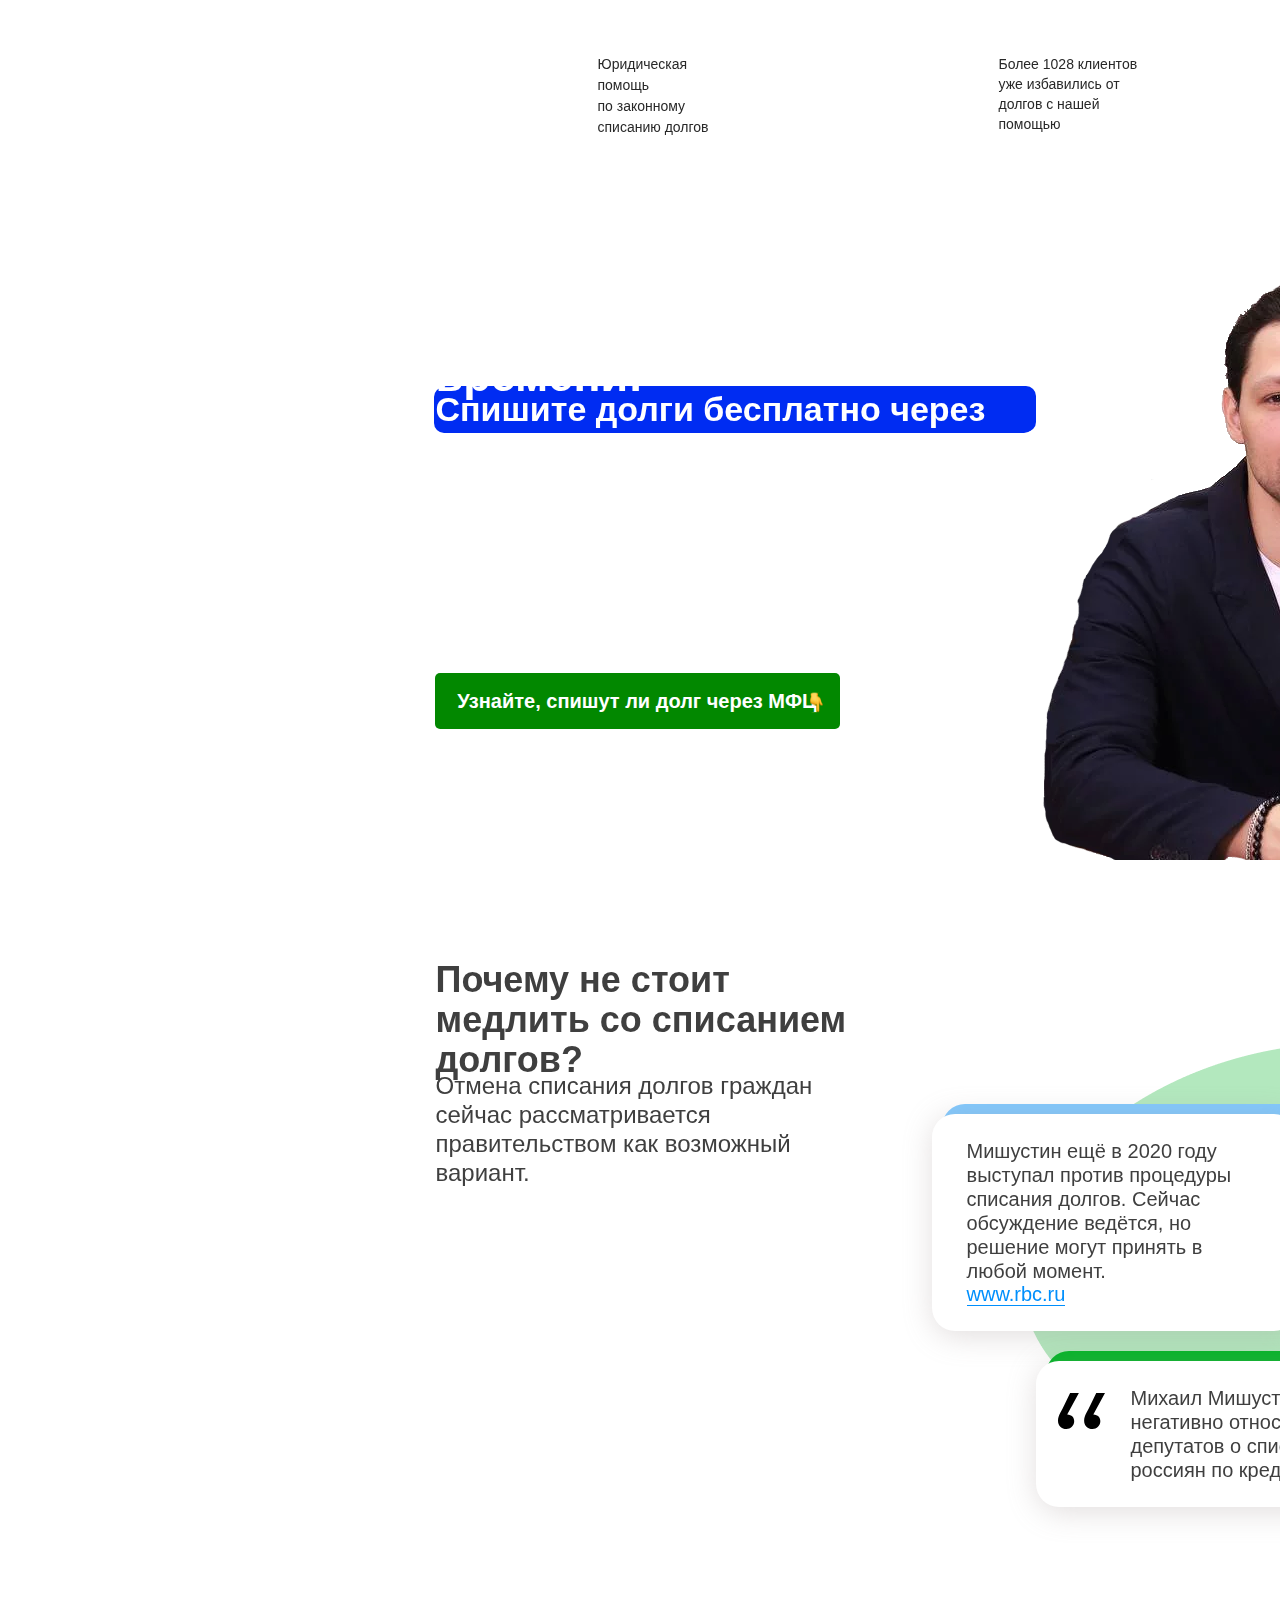
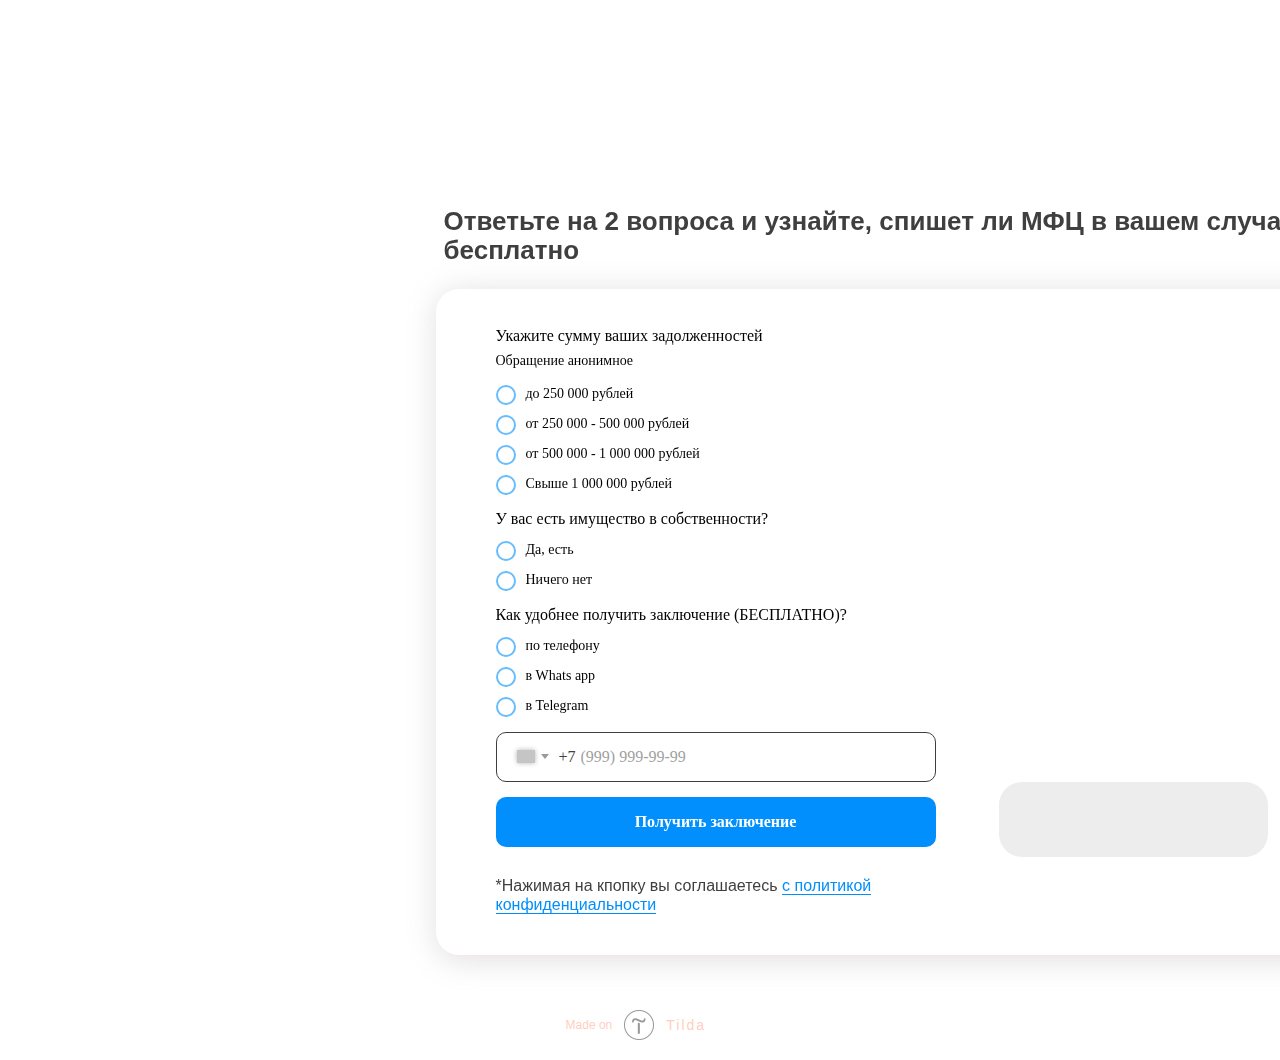
==== form.html @ 8e87b6d7 "first" ====
<!DOCTYPE html>
<html>


<head>
    <meta http-equiv="Content-Type" content="text/html; charset=UTF-8">
    <meta name="viewport" content="width=device-width, initial-scale=1.0">
    <title>Списание долгов | Честный путь</title>
    <meta name="description" content="Не объявляйте себя банкротом раньше времени! Спишите долги бесплатно.">



    <link rel="stylesheet" href="./index_files/tilda-grid-3.0.min.css" type="text/css" media="all">
    <link rel="stylesheet" href="./index_files/tilda-blocks-page46494599.min.css" type="text/css" media="all">
    <link rel="stylesheet" href="./index_files/tilda-animation-2.0.min.css" type="text/css" media="all">
    <link rel="stylesheet" href="./index_files/tilda-popup-1.1.min.css" type="text/css" media="all">
    <link rel="stylesheet" href="./index_files/tilda-forms-1.0.min.css" type="text/css" media="all">
    <link rel="stylesheet" href="./index_files/highlight.min.css" type="text/css" media="all">
    <link rel="stylesheet" type="text/css" href="./index_files/custom.css">
    <link rel="stylesheet" href="./index_files/fonts-tildasans.css" type="text/css" media="all">



    <style type="text/css">
        @media screen and (min-width: 980px) {
            .t-records {
                opacity: 0;
            }

            .t-records_animated {
                -webkit-transition: opacity ease-in-out .2s;
                -moz-transition: opacity ease-in-out .2s;
                -o-transition: opacity ease-in-out .2s;
                transition: opacity ease-in-out .2s;
            }

            .t-records.t-records_visible {
                opacity: 1;
            }
        }
    </style>
    <style>
        .t396 .t-animate[data-animate-style="fadein"],
        .t396 .t-animate[data-animate-style="fadeinup"],
        .t396 .t-animate[data-animate-style="fadeindown"],
        .t396 .t-animate[data-animate-style="fadeinleft"],
        .t396 .t-animate[data-animate-style="fadeinright"],
        .t396 .t-animate[data-animate-style="zoomin"],
        .t396 .t-animate[data-animate-style="zoomout"] {
            opacity: 0;
            -webkit-transition-property: opacity, transform;
            transition-property: opacity, transform;
            -webkit-transition-duration: 1s;
            transition-duration: 1s;
            -webkit-transition-timing-function: cubic-bezier(0.19, 1, 0.22, 1);
            transition-timing-function: cubic-bezier(0.19, 1, 0.22, 1);
            -webkit-backface-visibility: hidden;
            backface-visibility: hidden;
        }

        @media screen and (min-width: 960px) and (max-width: 1199px) {

            .t396 .t-animate[data-animate-style-res-960="fadein"],
            .t396 .t-animate[data-animate-style-res-960="fadeinup"],
            .t396 .t-animate[data-animate-style-res-960="fadeindown"],
            .t396 .t-animate[data-animate-style-res-960="fadeinleft"],
            .t396 .t-animate[data-animate-style-res-960="fadeinright"],
            .t396 .t-animate[data-animate-style-res-960="zoomin"],
            .t396 .t-animate[data-animate-style-res-960="zoomout"] {
                opacity: 0;
                -webkit-transition-property: opacity, transform;
                transition-property: opacity, transform;
                -webkit-transition-duration: 1s;
                transition-duration: 1s;
                -webkit-transition-timing-function: cubic-bezier(0.19, 1, 0.22, 1);
                transition-timing-function: cubic-bezier(0.19, 1, 0.22, 1);
                -webkit-backface-visibility: hidden;
                backface-visibility: hidden;
            }
        }

        @media screen and (min-width: 640px) and (max-width: 959px) {

            .t396 .t-animate[data-animate-style-res-640="fadein"],
            .t396 .t-animate[data-animate-style-res-640="fadeinup"],
            .t396 .t-animate[data-animate-style-res-640="fadeindown"],
            .t396 .t-animate[data-animate-style-res-640="fadeinleft"],
            .t396 .t-animate[data-animate-style-res-640="fadeinright"],
            .t396 .t-animate[data-animate-style-res-640="zoomin"],
            .t396 .t-animate[data-animate-style-res-640="zoomout"] {
                opacity: 0;
                -webkit-transition-property: opacity, transform;
                transition-property: opacity, transform;
                -webkit-transition-duration: 1s;
                transition-duration: 1s;
                -webkit-transition-timing-function: cubic-bezier(0.19, 1, 0.22, 1);
                transition-timing-function: cubic-bezier(0.19, 1, 0.22, 1);
                -webkit-backface-visibility: hidden;
                backface-visibility: hidden;
            }
        }

        @media screen and (min-width: 480px) and (max-width: 639px) {

            .t396 .t-animate[data-animate-style-res-480="fadein"],
            .t396 .t-animate[data-animate-style-res-480="fadeinup"],
            .t396 .t-animate[data-animate-style-res-480="fadeindown"],
            .t396 .t-animate[data-animate-style-res-480="fadeinleft"],
            .t396 .t-animate[data-animate-style-res-480="fadeinright"],
            .t396 .t-animate[data-animate-style-res-480="zoomin"],
            .t396 .t-animate[data-animate-style-res-480="zoomout"] {
                opacity: 0;
                -webkit-transition-property: opacity, transform;
                transition-property: opacity, transform;
                -webkit-transition-duration: 1s;
                transition-duration: 1s;
                -webkit-transition-timing-function: cubic-bezier(0.19, 1, 0.22, 1);
                transition-timing-function: cubic-bezier(0.19, 1, 0.22, 1);
                -webkit-backface-visibility: hidden;
                backface-visibility: hidden;
            }
        }

        @media screen and (max-width: 479px) {

            .t396 .t-animate[data-animate-style-res-320="fadein"],
            .t396 .t-animate[data-animate-style-res-320="fadeinup"],
            .t396 .t-animate[data-animate-style-res-320="fadeindown"],
            .t396 .t-animate[data-animate-style-res-320="fadeinleft"],
            .t396 .t-animate[data-animate-style-res-320="fadeinright"],
            .t396 .t-animate[data-animate-style-res-320="zoomin"],
            .t396 .t-animate[data-animate-style-res-320="zoomout"] {
                opacity: 0;
                -webkit-transition-property: opacity, transform;
                transition-property: opacity, transform;
                -webkit-transition-duration: 1s;
                transition-duration: 1s;
                -webkit-transition-timing-function: cubic-bezier(0.19, 1, 0.22, 1);
                transition-timing-function: cubic-bezier(0.19, 1, 0.22, 1);
                -webkit-backface-visibility: hidden;
                backface-visibility: hidden;
            }
        }

        .t396 .t-title.t-animate {
            -webkit-transition-duration: 1.2s;
            transition-duration: 1.2s;
        }

        .t396 .t-descr.t-animate,
        .t396 .t-uptitle.t-animate,
        .t396 .t-subtitle.t-animate,
        .t396 .t-text.t-animate {
            -webkit-transition-duration: 0.7s;
            transition-duration: 0.7s;
        }

        .t396 .t-item.t-animate {
            -webkit-transition-duration: 0.5s;
            transition-duration: 0.5s;
        }

        .t396 .t-animate[data-animate-style="fadein"] {
            opacity: 0;
            transform: none;
        }

        @media screen and (min-width: 960px) and (max-width: 1199px) {
            #allrecords .t396 .t-animate[data-animate-style-res-960="fadein"] {
                opacity: 0;
                transform: none;
            }
        }

        @media screen and (min-width: 640px) and (max-width: 959px) {
            #allrecords .t396 .t-animate[data-animate-style-res-640="fadein"] {
                opacity: 0;
                transform: none;
            }
        }

        @media screen and (min-width: 480px) and (max-width: 639px) {
            #allrecords .t396 .t-animate[data-animate-style-res-480="fadein"] {
                opacity: 0;
                transform: none;
            }
        }

        @media screen and (max-width: 479px) {
            #allrecords .t396 .t-animate[data-animate-style-res-320="fadein"] {
                opacity: 0;
                transform: none;
            }
        }

        .t396 .t-animate_started[data-animate-style="fadein"] {
            opacity: 1;
        }

        @media screen and (min-width: 960px) and (max-width: 1199px) {
            #allrecords .t396 .t-animate_started[data-animate-style-res-960="fadein"] {
                opacity: 1;
            }
        }

        @media screen and (min-width: 640px) and (max-width: 959px) {
            #allrecords .t396 .t-animate_started[data-animate-style-res-640="fadein"] {
                opacity: 1;
            }
        }

        @media screen and (min-width: 480px) and (max-width: 639px) {
            #allrecords .t396 .t-animate_started[data-animate-style-res-480="fadein"] {
                opacity: 1;
            }
        }

        @media screen and (max-width: 479px) {
            #allrecords .t396 .t-animate_started[data-animate-style-res-320="fadein"] {
                opacity: 1;
            }
        }

        .t396 .t-animate[data-animate-style="fadeinup"] {
            -webkit-transform: translate(0, 100px);
            transform: translate(0, 100px);
        }

        @media screen and (min-width: 960px) and (max-width: 1199px) {
            #allrecords .t396 .t-animate[data-animate-style-res-960="fadeinup"] {
                -webkit-transform: translate(0, 100px);
                transform: translate(0, 100px);
            }
        }

        @media screen and (min-width: 640px) and (max-width: 959px) {
            #allrecords .t396 .t-animate[data-animate-style-res-640="fadeinup"] {
                -webkit-transform: translate(0, 100px);
                transform: translate(0, 100px);
            }
        }

        @media screen and (min-width: 480px) and (max-width: 639px) {
            #allrecords .t396 .t-animate[data-animate-style-res-480="fadeinup"] {
                -webkit-transform: translate(0, 100px);
                transform: translate(0, 100px);
            }
        }

        @media screen and (max-width: 479px) {
            #allrecords .t396 .t-animate[data-animate-style-res-320="fadeinup"] {
                -webkit-transform: translate(0, 100px);
                transform: translate(0, 100px);
            }
        }

        .t396 .t-animate_started[data-animate-style="fadeinup"] {
            opacity: 1;
            -webkit-transform: none;
            transform: none;
        }

        @media screen and (min-width: 960px) and (max-width: 1199px) {
            #allrecords .t396 .t-animate_started[data-animate-style-res-960="fadeinup"] {
                opacity: 1;
                -webkit-transform: none;
                transform: none;
            }
        }

        @media screen and (min-width: 640px) and (max-width: 959px) {
            #allrecords .t396 .t-animate_started[data-animate-style-res-640="fadeinup"] {
                opacity: 1;
                -webkit-transform: none;
                transform: none;
            }
        }

        @media screen and (min-width: 480px) and (max-width: 639px) {
            #allrecords .t396 .t-animate_started[data-animate-style-res-480="fadeinup"] {
                opacity: 1;
                -webkit-transform: none;
                transform: none;
            }
        }

        @media screen and (max-width: 479px) {
            #allrecords .t396 .t-animate_started[data-animate-style-res-320="fadeinup"] {
                opacity: 1;
                -webkit-transform: none;
                transform: none;
            }
        }

        .t396 .t-animate[data-animate-style="fadeindown"] {
            -webkit-transform: translate(0, -100px);
            transform: translate(0, -100px);
        }

        @media screen and (min-width: 960px) and (max-width: 1199px) {
            #allrecords .t396 .t-animate[data-animate-style-res-960="fadeindown"] {
                -webkit-transform: translate(0, -100px);
                transform: translate(0, -100px);
            }
        }

        @media screen and (min-width: 640px) and (max-width: 959px) {
            #allrecords .t396 .t-animate[data-animate-style-res-640="fadeindown"] {
                -webkit-transform: translate(0, -100px);
                transform: translate(0, -100px);
            }
        }

        @media screen and (min-width: 480px) and (max-width: 639px) {
            #allrecords .t396 .t-animate[data-animate-style-res-480="fadeindown"] {
                -webkit-transform: translate(0, -100px);
                transform: translate(0, -100px);
            }
        }

        @media screen and (max-width: 479px) {
            #allrecords .t396 .t-animate[data-animate-style-res-320="fadeindown"] {
                -webkit-transform: translate(0, -100px);
                transform: translate(0, -100px);
            }
        }

        .t396 .t-animate_started[data-animate-style="fadeindown"] {
            opacity: 1;
            -webkit-transform: none;
            transform: none;
        }

        @media screen and (min-width: 960px) and (max-width: 1199px) {
            #allrecords .t396 .t-animate_started[data-animate-style-res-960="fadeindown"] {
                opacity: 1;
                -webkit-transform: none;
                transform: none;
            }
        }

        @media screen and (min-width: 640px) and (max-width: 959px) {
            #allrecords .t396 .t-animate_started[data-animate-style-res-640="fadeindown"] {
                opacity: 1;
                -webkit-transform: none;
                transform: none;
            }
        }

        @media screen and (min-width: 480px) and (max-width: 639px) {
            #allrecords .t396 .t-animate_started[data-animate-style-res-480="fadeindown"] {
                opacity: 1;
                -webkit-transform: none;
                transform: none;
            }
        }

        @media screen and (max-width: 479px) {
            #allrecords .t396 .t-animate_started[data-animate-style-res-320="fadeindown"] {
                opacity: 1;
                -webkit-transform: none;
                transform: none;
            }
        }

        .t396 .t-animate[data-animate-style="fadeinleft"] {
            -webkit-transform: translate(100px, 0);
            transform: translate(100px, 0);
        }

        @media screen and (min-width: 960px) and (max-width: 1199px) {
            #allrecords .t396 .t-animate[data-animate-style-res-960="fadeinleft"] {
                -webkit-transform: translate(100px, 0);
                transform: translate(100px, 0);
            }
        }

        @media screen and (min-width: 640px) and (max-width: 959px) {
            #allrecords .t396 .t-animate[data-animate-style-res-640="fadeinleft"] {
                -webkit-transform: translate(100px, 0);
                transform: translate(100px, 0);
            }
        }

        @media screen and (min-width: 480px) and (max-width: 639px) {
            #allrecords .t396 .t-animate[data-animate-style-res-480="fadeinleft"] {
                -webkit-transform: translate(100px, 0);
                transform: translate(100px, 0);
            }
        }

        @media screen and (max-width: 479px) {
            #allrecords .t396 .t-animate[data-animate-style-res-320="fadeinleft"] {
                -webkit-transform: translate(100px, 0);
                transform: translate(100px, 0);
            }
        }

        .t396 .t-animate_started[data-animate-style="fadeinleft"] {
            opacity: 1;
            -webkit-transform: none;
            transform: none;
        }

        @media screen and (min-width: 960px) and (max-width: 1199px) {
            #allrecords .t396 .t-animate_started[data-animate-style-res-960="fadeinleft"] {
                opacity: 1;
                -webkit-transform: none;
                transform: none;
            }
        }

        @media screen and (min-width: 640px) and (max-width: 959px) {
            #allrecords .t396 .t-animate_started[data-animate-style-res-640="fadeinleft"] {
                opacity: 1;
                -webkit-transform: none;
                transform: none;
            }
        }

        @media screen and (min-width: 480px) and (max-width: 639px) {
            #allrecords .t396 .t-animate_started[data-animate-style-res-480="fadeinleft"] {
                opacity: 1;
                -webkit-transform: none;
                transform: none;
            }
        }

        @media screen and (max-width: 479px) {
            #allrecords .t396 .t-animate_started[data-animate-style-res-320="fadeinleft"] {
                opacity: 1;
                -webkit-transform: none;
                transform: none;
            }
        }

        .t396 .t-animate[data-animate-style="fadeinright"] {
            -webkit-transform: translate(-100px, 0);
            transform: translate(-100px, 0);
        }

        @media screen and (min-width: 960px) and (max-width: 1199px) {
            #allrecords .t396 .t-animate[data-animate-style-res-960="fadeinright"] {
                -webkit-transform: translate(-100px, 0);
                transform: translate(-100px, 0);
            }
        }

        @media screen and (min-width: 640px) and (max-width: 959px) {
            #allrecords .t396 .t-animate[data-animate-style-res-640="fadeinright"] {
                -webkit-transform: translate(-100px, 0);
                transform: translate(-100px, 0);
            }
        }

        @media screen and (min-width: 480px) and (max-width: 639px) {
            #allrecords .t396 .t-animate[data-animate-style-res-480="fadeinright"] {
                -webkit-transform: translate(-100px, 0);
                transform: translate(-100px, 0);
            }
        }

        @media screen and (max-width: 479px) {
            #allrecords .t396 .t-animate[data-animate-style-res-320="fadeinright"] {
                -webkit-transform: translate(-100px, 0);
                transform: translate(-100px, 0);
            }
        }

        .t396 .t-animate_started[data-animate-style="fadeinright"] {
            opacity: 1;
            -webkit-transform: none;
            transform: none;
        }

        @media screen and (min-width: 960px) and (max-width: 1199px) {
            #allrecords .t396 .t-animate_started[data-animate-style-res-960="fadeinright"] {
                opacity: 1;
                -webkit-transform: none;
                transform: none;
            }
        }

        @media screen and (min-width: 640px) and (max-width: 959px) {
            #allrecords .t396 .t-animate_started[data-animate-style-res-640="fadeinright"] {
                opacity: 1;
                -webkit-transform: none;
                transform: none;
            }
        }

        @media screen and (min-width: 480px) and (max-width: 639px) {
            #allrecords .t396 .t-animate_started[data-animate-style-res-480="fadeinright"] {
                opacity: 1;
                -webkit-transform: none;
                transform: none;
            }
        }

        @media screen and (max-width: 479px) {
            #allrecords .t396 .t-animate_started[data-animate-style-res-320="fadeinright"] {
                opacity: 1;
                -webkit-transform: none;
                transform: none;
            }
        }

        .t396 .t-animate[data-animate-style="zoomin"] {
            -webkit-transform: scale(0.9);
            transform: scale(0.9);
        }

        @media screen and (min-width: 960px) and (max-width: 1199px) {
            #allrecords .t396 .t-animate[data-animate-style-res-960="zoomin"] {
                -webkit-transform: scale(0.9);
                transform: scale(0.9);
            }
        }

        @media screen and (min-width: 640px) and (max-width: 959px) {
            #allrecords .t396 .t-animate[data-animate-style-res-640="zoomin"] {
                -webkit-transform: scale(0.9);
                transform: scale(0.9);
            }
        }

        @media screen and (min-width: 480px) and (max-width: 639px) {
            #allrecords .t396 .t-animate[data-animate-style-res-480="zoomin"] {
                -webkit-transform: scale(0.9);
                transform: scale(0.9);
            }
        }

        @media screen and (max-width: 479px) {
            #allrecords .t396 .t-animate[data-animate-style-res-320="zoomin"] {
                -webkit-transform: scale(0.9);
                transform: scale(0.9);
            }
        }

        .t396 .t-animate_started[data-animate-style="zoomin"] {
            opacity: 1;
            -webkit-transform: scale(1);
            transform: scale(1);
        }

        @media screen and (min-width: 960px) and (max-width: 1199px) {
            #allrecords .t396 .t-animate_started[data-animate-style-res-960="zoomin"] {
                opacity: 1;
                -webkit-transform: scale(1);
                transform: scale(1);
            }
        }

        @media screen and (min-width: 640px) and (max-width: 959px) {
            #allrecords .t396 .t-animate_started[data-animate-style-res-640="zoomin"] {
                opacity: 1;
                -webkit-transform: scale(1);
                transform: scale(1);
            }
        }

        @media screen and (min-width: 480px) and (max-width: 639px) {
            #allrecords .t396 .t-animate_started[data-animate-style-res-480="zoomin"] {
                opacity: 1;
                -webkit-transform: scale(1);
                transform: scale(1);
            }
        }

        @media screen and (max-width: 479px) {
            #allrecords .t396 .t-animate_started[data-animate-style-res-320="zoomin"] {
                opacity: 1;
                -webkit-transform: scale(1);
                transform: scale(1);
            }
        }

        .t396 .t-animate[data-animate-style="zoomout"] {
            -webkit-transform: scale(1.2);
            transform: scale(1.2);
        }

        @media screen and (min-width: 960px) and (max-width: 1199px) {
            #allrecords .t396 .t-animate[data-animate-style-res-960="zoomout"] {
                -webkit-transform: scale(1.2);
                transform: scale(1.2);
            }
        }

        @media screen and (min-width: 640px) and (max-width: 959px) {
            #allrecords .t396 .t-animate[data-animate-style-res-640="zoomout"] {
                -webkit-transform: scale(1.2);
                transform: scale(1.2);
            }
        }

        @media screen and (min-width: 480px) and (max-width: 639px) {
            #allrecords .t396 .t-animate[data-animate-style-res-480="zoomout"] {
                -webkit-transform: scale(1.2);
                transform: scale(1.2);
            }
        }

        @media screen and (max-width: 479px) {
            #allrecords .t396 .t-animate[data-animate-style-res-320="zoomout"] {
                -webkit-transform: scale(1.2);
                transform: scale(1.2);
            }
        }

        .t396 .t-animate_started[data-animate-style="zoomout"] {
            opacity: 1;
            -webkit-transform: scale(1);
            transform: scale(1);
        }

        @media screen and (min-width: 960px) and (max-width: 1199px) {
            #allrecords .t396 .t-animate_started[data-animate-style-res-960="zoomout"] {
                opacity: 1;
                -webkit-transform: scale(1);
                transform: scale(1);
            }
        }

        @media screen and (min-width: 640px) and (max-width: 959px) {
            #allrecords .t396 .t-animate_started[data-animate-style-res-640="zoomout"] {
                opacity: 1;
                -webkit-transform: scale(1);
                transform: scale(1);
            }
        }

        @media screen and (min-width: 480px) and (max-width: 639px) {
            #allrecords .t396 .t-animate_started[data-animate-style-res-480="zoomout"] {
                opacity: 1;
                -webkit-transform: scale(1);
                transform: scale(1);
            }
        }

        @media screen and (max-width: 479px) {
            #allrecords .t396 .t-animate_started[data-animate-style-res-320="zoomout"] {
                opacity: 1;
                -webkit-transform: scale(1);
                transform: scale(1);
            }
        }

        .t396 .t-animate_started[data-animate-distance],
        .t396 .t-animate_started[data-animate-scale] {
            -webkit-transform: none !important;
            transform: none !important;
        }

        @media screen and (min-width: 960px) and (max-width: 1199px) {

            #allrecords .t396 .t-animate_started[data-animate-distance-res-960],
            #allrecords .t396 .t-animate_started[data-animate-style-res-960="zoomout"] {
                -webkit-transform: none !important;
                transform: none !important;
            }
        }

        @media screen and (min-width: 640px) and (max-width: 959px) {

            #allrecords .t396 .t-animate_started[data-animate-distance-res-640],
            #allrecords .t396 .t-animate_started[data-animate-style-res-640="zoomout"] {
                -webkit-transform: none !important;
                transform: none !important;
            }
        }

        @media screen and (min-width: 480px) and (max-width: 639px) {

            #allrecords .t396 .t-animate_started[data-animate-distance-res-480],
            #allrecords .t396 .t-animate_started[data-animate-style-res-480="zoomout"] {
                -webkit-transform: none !important;
                transform: none !important;
            }
        }

        @media screen and (max-width: 479px) {

            #allrecords .t396 .t-animate_started[data-animate-distance-res-320],
            #allrecords .t396 .t-animate_started[data-animate-style-res-320="zoomout"] {
                -webkit-transform: none !important;
                transform: none !important;
            }
        }
    </style>
    <style class="sbs-anim-keyframes">
        .t-sbs-anim_started #sbs-728781271-1684924647420 {
            animation: sbs-728781271-1684924647420 0.8s infinite linear;
            backface-visibility: hidden;
        }

        @keyframes sbs-728781271-1684924647420 {
            0% {
                transform: translateY(0px);
            }

            50% {
                transform: translateY(-4px);
            }

            100% {
                transform: translateY(0px);
            }
        }
    </style>
    <style id="phone-mask-style">
        .t-input-group.js-error-control-box .t-input-phonemask {
            border: 0 !important
        }

        .t-input_pvis.t-input-phonemask__wrap {
            padding-top: 0;
            padding-bottom: 0
        }

        .t-input-phonemask__wrap {
            position: relative;
            display: -ms-flexbox;
            display: -webkit-box;
            display: flex
        }

        .t-input-phonemask {
            height: auto;
            padding: 0;
            background-color: transparent
        }

        .t-input-phonemask__options-wrap {
            display: none;
            position: absolute;
            top: calc(100% + 5px);
            left: 0;
            z-index: 10;
            min-width: 410px;
            max-height: 200px;
            padding-top: 5px;
            padding-bottom: 5px;
            background-color: #fff;
            border: 1px solid #eee;
            border-radius: 7px;
            -webkit-box-shadow: 0 0 1px rgba(0, 0, 0, .1);
            box-shadow: 0 0 1px rgba(0, 0, 0, .1);
            overflow-y: scroll
        }

        .t-input-phonemask__options-wrap.t-input-phonemask__options-wrap_open {
            display: block
        }

        .t-input-phonemask__options-item {
            display: -ms-flexbox;
            display: -webkit-box;
            display: flex;
            -ms-flex-pack: end;
            -webkit-box-pack: justify;
            justify-content: space-between;
            -ms-flex-align: center;
            -webkit-box-align: center;
            align-items: center;
            padding: 8px 10px;
            font-family: sans-serif;
            font-size: 14px;
            color: #000 !important;
            cursor: pointer
        }

        .t-input-phonemask__options-right {
            display: -webkit-box;
            display: -ms-flexbox;
            display: flex;
            -webkit-box-align: center;
            -ms-flex-align: center;
            align-items: center
        }

        .t-input-phonemask__options-item.t-input-phonemask__options-item_chosen,
        .t-input-phonemask__options-item:hover {
            background-color: #eee
        }

        .t-input-phonemask__select {
            display: -ms-flexbox;
            display: -webkit-box;
            display: flex;
            -ms-flex-align: center;
            -webkit-box-align: center;
            align-items: center;
            -ms-flex-negative: 0;
            flex-shrink: 0;
            margin-right: 5px;
            margin-left: 0;
            font-size: 16px;
            cursor: pointer
        }

        .t-input-phonemask__select-triangle {
            position: relative;
            margin-left: 6px;
            border-style: solid;
            border-width: 5px 4px 0;
            border-color: #9a9a9a transparent transparent
        }

        .t-input-phonemask__select-code {
            white-space: nowrap
        }

        .t-input-phonemask__options-code,
        .t-input-phonemask__select-code {
            margin-left: 10px
        }

        .t-input-phonemask__options-flag,
        .t-input-phonemask__select-flag {
            width: 18px;
            min-width: 18px;
            height: 13px;
            background-color: #c5c5c5;
            -webkit-box-shadow: 0 0 5px rgba(0, 0, 0, .3);
            box-shadow: 0 0 5px rgba(0, 0, 0, .3)
        }

        .t-input-phonemask__options-flag {
            margin-left: 8px
        }

        .t-input-phonemask__options-wrap::-webkit-scrollbar {
            width: 8px;
            height: 15px
        }

        .t-input-phonemask__options-wrap::-webkit-scrollbar-thumb {
            border-radius: 7px;
            background: #c2c9d2
        }

        @media screen and (max-width:640px) {
            .t-input-phonemask__options-wrap {
                min-width: auto
            }
        }

        .t-input-phonemask__options-flag,
        .t-input-phonemask__select-flag {
            background-image: url(https://static.tildacdn.com/lib/flags/flags5.png);
            background-repeat: no-repeat;
            display: inline-block
        }

        .t-input-phonemask__options-flag_np,
        .t-input-phonemask__select-flag[data-phonemask-flag="np"] {
            width: 16px;
            min-width: 16px
        }

        .t-input-phonemask__options-flag_ad,
        .t-input-phonemask__select-flag[data-phonemask-flag=ad] {
            background-position: -5px -5px
        }

        .t-input-phonemask__options-flag_ae,
        .t-input-phonemask__select-flag[data-phonemask-flag=ae] {
            background-position: -33px -5px
        }

        .t-input-phonemask__options-flag_af,
        .t-input-phonemask__select-flag[data-phonemask-flag=af] {
            background-position: -61px -5px
        }

        .t-input-phonemask__options-flag_ag,
        .t-input-phonemask__select-flag[data-phonemask-flag=ag] {
            background-position: -89px -5px
        }

        .t-input-phonemask__options-flag_al,
        .t-input-phonemask__select-flag[data-phonemask-flag=al] {
            background-position: -117px -5px
        }

        .t-input-phonemask__options-flag_am,
        .t-input-phonemask__select-flag[data-phonemask-flag=am] {
            background-position: -145px -5px
        }

        .t-input-phonemask__options-flag_ao,
        .t-input-phonemask__select-flag[data-phonemask-flag=ao] {
            background-position: -173px -5px
        }

        .t-input-phonemask__options-flag_ar,
        .t-input-phonemask__select-flag[data-phonemask-flag=ar] {
            background-position: -201px -5px
        }

        .t-input-phonemask__options-flag_at,
        .t-input-phonemask__select-flag[data-phonemask-flag=at] {
            background-position: -229px -5px
        }

        .t-input-phonemask__options-flag_au,
        .t-input-phonemask__select-flag[data-phonemask-flag=au] {
            background-position: -257px -5px
        }

        .t-input-phonemask__options-flag_az,
        .t-input-phonemask__select-flag[data-phonemask-flag=az] {
            background-position: -285px -5px
        }

        .t-input-phonemask__options-flag_ba,
        .t-input-phonemask__select-flag[data-phonemask-flag=ba] {
            background-position: -313px -5px
        }

        .t-input-phonemask__options-flag_bb,
        .t-input-phonemask__select-flag[data-phonemask-flag=bb] {
            background-position: -5px -28px
        }

        .t-input-phonemask__options-flag_bd,
        .t-input-phonemask__select-flag[data-phonemask-flag=bd] {
            background-position: -33px -28px
        }

        .t-input-phonemask__options-flag_be,
        .t-input-phonemask__select-flag[data-phonemask-flag=be] {
            background-position: -61px -28px
        }

        .t-input-phonemask__options-flag_bf,
        .t-input-phonemask__select-flag[data-phonemask-flag=bf] {
            background-position: -89px -28px
        }

        .t-input-phonemask__options-flag_bg,
        .t-input-phonemask__select-flag[data-phonemask-flag=bg] {
            background-position: -117px -28px
        }

        .t-input-phonemask__options-flag_bh,
        .t-input-phonemask__select-flag[data-phonemask-flag=bh] {
            background-position: -145px -28px
        }

        .t-input-phonemask__options-flag_bi,
        .t-input-phonemask__select-flag[data-phonemask-flag=bi] {
            background-position: -173px -28px
        }

        .t-input-phonemask__options-flag_bj,
        .t-input-phonemask__select-flag[data-phonemask-flag=bj] {
            background-position: -201px -28px
        }

        .t-input-phonemask__options-flag_bm,
        .t-input-phonemask__select-flag[data-phonemask-flag=bm] {
            background-position: -229px -28px
        }

        .t-input-phonemask__options-flag_bn,
        .t-input-phonemask__select-flag[data-phonemask-flag=bn] {
            background-position: -257px -28px
        }

        .t-input-phonemask__options-flag_bo,
        .t-input-phonemask__select-flag[data-phonemask-flag=bo] {
            background-position: -285px -28px
        }

        .t-input-phonemask__options-flag_br,
        .t-input-phonemask__select-flag[data-phonemask-flag=br] {
            background-position: -313px -28px
        }

        .t-input-phonemask__options-flag_bs,
        .t-input-phonemask__select-flag[data-phonemask-flag=bs] {
            background-position: -5px -51px
        }

        .t-input-phonemask__options-flag_bt,
        .t-input-phonemask__select-flag[data-phonemask-flag=bt] {
            background-position: -33px -51px
        }

        .t-input-phonemask__options-flag_bw,
        .t-input-phonemask__select-flag[data-phonemask-flag=bw] {
            background-position: -61px -51px
        }

        .t-input-phonemask__options-flag_by,
        .t-input-phonemask__select-flag[data-phonemask-flag=by] {
            background-position: -89px -51px
        }

        .t-input-phonemask__options-flag_bz,
        .t-input-phonemask__select-flag[data-phonemask-flag=bz] {
            background-position: -117px -51px
        }

        .t-input-phonemask__options-flag_ca,
        .t-input-phonemask__select-flag[data-phonemask-flag=ca] {
            background-position: -145px -51px
        }

        .t-input-phonemask__options-flag_cd,
        .t-input-phonemask__select-flag[data-phonemask-flag=cd] {
            background-position: -173px -51px
        }

        .t-input-phonemask__options-flag_cf,
        .t-input-phonemask__select-flag[data-phonemask-flag=cf] {
            background-position: -201px -51px
        }

        .t-input-phonemask__options-flag_cg,
        .t-input-phonemask__select-flag[data-phonemask-flag=cg] {
            background-position: -229px -51px
        }

        .t-input-phonemask__options-flag_ch,
        .t-input-phonemask__select-flag[data-phonemask-flag=ch] {
            background-position: -257px -51px
        }

        .t-input-phonemask__options-flag_ci,
        .t-input-phonemask__select-flag[data-phonemask-flag=ci] {
            background-position: -285px -51px
        }

        .t-input-phonemask__options-flag_ck,
        .t-input-phonemask__select-flag[data-phonemask-flag=ck] {
            background-position: -313px -51px
        }

        .t-input-phonemask__options-flag_cl,
        .t-input-phonemask__select-flag[data-phonemask-flag=cl] {
            background-position: -5px -74px
        }

        .t-input-phonemask__options-flag_cm,
        .t-input-phonemask__select-flag[data-phonemask-flag=cm] {
            background-position: -33px -74px
        }

        .t-input-phonemask__options-flag_cn,
        .t-input-phonemask__select-flag[data-phonemask-flag=cn] {
            background-position: -61px -74px
        }

        .t-input-phonemask__options-flag_co,
        .t-input-phonemask__select-flag[data-phonemask-flag=co] {
            background-position: -89px -74px
        }

        .t-input-phonemask__options-flag_cr,
        .t-input-phonemask__select-flag[data-phonemask-flag=cr] {
            background-position: -117px -74px
        }

        .t-input-phonemask__options-flag_cu,
        .t-input-phonemask__select-flag[data-phonemask-flag=cu] {
            background-position: -145px -74px
        }

        .t-input-phonemask__options-flag_cv,
        .t-input-phonemask__select-flag[data-phonemask-flag=cv] {
            background-position: -173px -74px
        }

        .t-input-phonemask__options-flag_cy,
        .t-input-phonemask__select-flag[data-phonemask-flag=cy] {
            background-position: -201px -74px
        }

        .t-input-phonemask__options-flag_cz,
        .t-input-phonemask__select-flag[data-phonemask-flag=cz] {
            background-position: -229px -74px
        }

        .t-input-phonemask__options-flag_de,
        .t-input-phonemask__select-flag[data-phonemask-flag=de] {
            background-position: -257px -74px
        }

        .t-input-phonemask__options-flag_dj,
        .t-input-phonemask__select-flag[data-phonemask-flag=dj] {
            background-position: -285px -74px
        }

        .t-input-phonemask__options-flag_dk,
        .t-input-phonemask__select-flag[data-phonemask-flag=dk] {
            background-position: -313px -74px
        }

        .t-input-phonemask__options-flag_dm,
        .t-input-phonemask__select-flag[data-phonemask-flag=dm] {
            background-position: -5px -97px
        }

        .t-input-phonemask__options-flag_do,
        .t-input-phonemask__select-flag[data-phonemask-flag=do] {
            background-position: -33px -97px
        }

        .t-input-phonemask__options-flag_dz,
        .t-input-phonemask__select-flag[data-phonemask-flag=dz] {
            background-position: -61px -97px
        }

        .t-input-phonemask__options-flag_ec,
        .t-input-phonemask__select-flag[data-phonemask-flag=ec] {
            background-position: -89px -97px
        }

        .t-input-phonemask__options-flag_ee,
        .t-input-phonemask__select-flag[data-phonemask-flag=ee] {
            background-position: -117px -97px
        }

        .t-input-phonemask__options-flag_eg,
        .t-input-phonemask__select-flag[data-phonemask-flag=eg] {
            background-position: -145px -97px
        }

        .t-input-phonemask__options-flag_eh,
        .t-input-phonemask__select-flag[data-phonemask-flag=eh] {
            background-position: -173px -97px
        }

        .t-input-phonemask__options-flag_er,
        .t-input-phonemask__select-flag[data-phonemask-flag=er] {
            background-position: -201px -97px
        }

        .t-input-phonemask__options-flag_es,
        .t-input-phonemask__select-flag[data-phonemask-flag=es] {
            background-position: -229px -97px
        }

        .t-input-phonemask__options-flag_et,
        .t-input-phonemask__select-flag[data-phonemask-flag=et] {
            background-position: -257px -97px
        }

        .t-input-phonemask__options-flag_fi,
        .t-input-phonemask__select-flag[data-phonemask-flag=fi] {
            background-position: -285px -97px
        }

        .t-input-phonemask__options-flag_fj,
        .t-input-phonemask__select-flag[data-phonemask-flag=fj] {
            background-position: -313px -97px
        }

        .t-input-phonemask__options-flag_fm,
        .t-input-phonemask__select-flag[data-phonemask-flag=fm] {
            background-position: -5px -120px
        }

        .t-input-phonemask__options-flag_fr,
        .t-input-phonemask__select-flag[data-phonemask-flag=fr] {
            background-position: -33px -120px
        }

        .t-input-phonemask__options-flag_ga,
        .t-input-phonemask__select-flag[data-phonemask-flag=ga] {
            background-position: -61px -120px
        }

        .t-input-phonemask__options-flag_gb,
        .t-input-phonemask__select-flag[data-phonemask-flag=gb] {
            background-position: -89px -120px
        }

        .t-input-phonemask__options-flag_gd,
        .t-input-phonemask__select-flag[data-phonemask-flag=gd] {
            background-position: -117px -120px
        }

        .t-input-phonemask__options-flag_ge,
        .t-input-phonemask__select-flag[data-phonemask-flag=ge] {
            background-position: -145px -120px
        }

        .t-input-phonemask__options-flag_gh,
        .t-input-phonemask__select-flag[data-phonemask-flag=gh] {
            background-position: -173px -120px
        }

        .t-input-phonemask__options-flag_gm,
        .t-input-phonemask__select-flag[data-phonemask-flag=gm] {
            background-position: -201px -120px
        }

        .t-input-phonemask__options-flag_gn,
        .t-input-phonemask__select-flag[data-phonemask-flag=gn] {
            background-position: -229px -120px
        }

        .t-input-phonemask__options-flag_gq,
        .t-input-phonemask__select-flag[data-phonemask-flag=gq] {
            background-position: -257px -120px
        }

        .t-input-phonemask__options-flag_gr,
        .t-input-phonemask__select-flag[data-phonemask-flag=gr] {
            background-position: -285px -120px
        }

        .t-input-phonemask__options-flag_gt,
        .t-input-phonemask__select-flag[data-phonemask-flag=gt] {
            background-position: -313px -120px
        }

        .t-input-phonemask__options-flag_gw,
        .t-input-phonemask__select-flag[data-phonemask-flag=gw] {
            background-position: -5px -143px
        }

        .t-input-phonemask__options-flag_gy,
        .t-input-phonemask__select-flag[data-phonemask-flag=gy] {
            background-position: -33px -143px
        }

        .t-input-phonemask__options-flag_hk,
        .t-input-phonemask__select-flag[data-phonemask-flag=hk] {
            background-position: -61px -143px
        }

        .t-input-phonemask__options-flag_hn,
        .t-input-phonemask__select-flag[data-phonemask-flag=hn] {
            background-position: -89px -143px
        }

        .t-input-phonemask__options-flag_hr,
        .t-input-phonemask__select-flag[data-phonemask-flag=hr] {
            background-position: -117px -143px
        }

        .t-input-phonemask__options-flag_ht,
        .t-input-phonemask__select-flag[data-phonemask-flag=ht] {
            background-position: -145px -143px
        }

        .t-input-phonemask__options-flag_hu,
        .t-input-phonemask__select-flag[data-phonemask-flag=hu] {
            background-position: -173px -143px
        }

        .t-input-phonemask__options-flag_id,
        .t-input-phonemask__select-flag[data-phonemask-flag=id] {
            background-position: -201px -143px
        }

        .t-input-phonemask__options-flag_ie,
        .t-input-phonemask__select-flag[data-phonemask-flag=ie] {
            background-position: -229px -143px
        }

        .t-input-phonemask__options-flag_il,
        .t-input-phonemask__select-flag[data-phonemask-flag=il] {
            background-position: -257px -143px
        }

        .t-input-phonemask__options-flag_in,
        .t-input-phonemask__select-flag[data-phonemask-flag=in] {
            background-position: -285px -143px
        }

        .t-input-phonemask__options-flag_iq,
        .t-input-phonemask__select-flag[data-phonemask-flag=iq] {
            background-position: -313px -143px
        }

        .t-input-phonemask__options-flag_ir,
        .t-input-phonemask__select-flag[data-phonemask-flag=ir] {
            background-position: -5px -166px
        }

        .t-input-phonemask__options-flag_is,
        .t-input-phonemask__select-flag[data-phonemask-flag=is] {
            background-position: -33px -166px
        }

        .t-input-phonemask__options-flag_it,
        .t-input-phonemask__select-flag[data-phonemask-flag=it] {
            background-position: -61px -166px
        }

        .t-input-phonemask__options-flag_jm,
        .t-input-phonemask__select-flag[data-phonemask-flag=jm] {
            background-position: -89px -166px
        }

        .t-input-phonemask__options-flag_jo,
        .t-input-phonemask__select-flag[data-phonemask-flag=jo] {
            background-position: -117px -166px
        }

        .t-input-phonemask__options-flag_jp,
        .t-input-phonemask__select-flag[data-phonemask-flag=jp] {
            background-position: -145px -166px
        }

        .t-input-phonemask__options-flag_ke,
        .t-input-phonemask__select-flag[data-phonemask-flag=ke] {
            background-position: -173px -166px
        }

        .t-input-phonemask__options-flag_kg,
        .t-input-phonemask__select-flag[data-phonemask-flag=kg] {
            background-position: -201px -166px
        }

        .t-input-phonemask__options-flag_kh,
        .t-input-phonemask__select-flag[data-phonemask-flag=kh] {
            background-position: -229px -166px
        }

        .t-input-phonemask__options-flag_ki,
        .t-input-phonemask__select-flag[data-phonemask-flag=ki] {
            background-position: -257px -166px
        }

        .t-input-phonemask__options-flag_km,
        .t-input-phonemask__select-flag[data-phonemask-flag=km] {
            background-position: -285px -166px
        }

        .t-input-phonemask__options-flag_kn,
        .t-input-phonemask__select-flag[data-phonemask-flag=kn] {
            background-position: -313px -166px
        }

        .t-input-phonemask__options-flag_kp,
        .t-input-phonemask__select-flag[data-phonemask-flag=kp] {
            background-position: -5px -189px
        }

        .t-input-phonemask__options-flag_kr,
        .t-input-phonemask__select-flag[data-phonemask-flag=kr] {
            background-position: -33px -189px
        }

        .t-input-phonemask__options-flag_ks,
        .t-input-phonemask__select-flag[data-phonemask-flag=ks] {
            background-position: -61px -189px
        }

        .t-input-phonemask__options-flag_kw,
        .t-input-phonemask__select-flag[data-phonemask-flag=kw] {
            background-position: -89px -189px
        }

        .t-input-phonemask__options-flag_kz,
        .t-input-phonemask__select-flag[data-phonemask-flag=kz] {
            background-position: -117px -189px
        }

        .t-input-phonemask__options-flag_la,
        .t-input-phonemask__select-flag[data-phonemask-flag=la] {
            background-position: -145px -189px
        }

        .t-input-phonemask__options-flag_lb,
        .t-input-phonemask__select-flag[data-phonemask-flag=lb] {
            background-position: -173px -189px
        }

        .t-input-phonemask__options-flag_lc,
        .t-input-phonemask__select-flag[data-phonemask-flag=lc] {
            background-position: -201px -189px
        }

        .t-input-phonemask__options-flag_li,
        .t-input-phonemask__select-flag[data-phonemask-flag=li] {
            background-position: -229px -189px
        }

        .t-input-phonemask__options-flag_lk,
        .t-input-phonemask__select-flag[data-phonemask-flag=lk] {
            background-position: -257px -189px
        }

        .t-input-phonemask__options-flag_lr,
        .t-input-phonemask__select-flag[data-phonemask-flag=lr] {
            background-position: -285px -189px
        }

        .t-input-phonemask__options-flag_ls,
        .t-input-phonemask__select-flag[data-phonemask-flag=ls] {
            background-position: -313px -189px
        }

        .t-input-phonemask__options-flag_lt,
        .t-input-phonemask__select-flag[data-phonemask-flag=lt] {
            background-position: -5px -212px
        }

        .t-input-phonemask__options-flag_lu,
        .t-input-phonemask__select-flag[data-phonemask-flag=lu] {
            background-position: -33px -212px
        }

        .t-input-phonemask__options-flag_lv,
        .t-input-phonemask__select-flag[data-phonemask-flag=lv] {
            background-position: -61px -212px
        }

        .t-input-phonemask__options-flag_ly,
        .t-input-phonemask__select-flag[data-phonemask-flag=ly] {
            background-position: -89px -212px
        }

        .t-input-phonemask__options-flag_ma,
        .t-input-phonemask__select-flag[data-phonemask-flag=ma] {
            background-position: -117px -212px
        }

        .t-input-phonemask__options-flag_mc,
        .t-input-phonemask__select-flag[data-phonemask-flag=mc] {
            background-position: -145px -212px
        }

        .t-input-phonemask__options-flag_md,
        .t-input-phonemask__select-flag[data-phonemask-flag=md] {
            background-position: -173px -212px
        }

        .t-input-phonemask__options-flag_me,
        .t-input-phonemask__select-flag[data-phonemask-flag=me] {
            background-position: -201px -212px
        }

        .t-input-phonemask__options-flag_mg,
        .t-input-phonemask__select-flag[data-phonemask-flag=mg] {
            background-position: -229px -212px
        }

        .t-input-phonemask__options-flag_mh,
        .t-input-phonemask__select-flag[data-phonemask-flag=mh] {
            background-position: -257px -212px
        }

        .t-input-phonemask__options-flag_mk,
        .t-input-phonemask__select-flag[data-phonemask-flag=mk] {
            background-position: -285px -212px
        }

        .t-input-phonemask__options-flag_ml,
        .t-input-phonemask__select-flag[data-phonemask-flag=ml] {
            background-position: -313px -212px
        }

        .t-input-phonemask__options-flag_mm,
        .t-input-phonemask__select-flag[data-phonemask-flag=mm] {
            background-position: -5px -235px
        }

        .t-input-phonemask__options-flag_mn,
        .t-input-phonemask__select-flag[data-phonemask-flag=mn] {
            background-position: -33px -235px
        }

        .t-input-phonemask__options-flag_mo,
        .t-input-phonemask__select-flag[data-phonemask-flag=mo] {
            background-position: -61px -235px
        }

        .t-input-phonemask__options-flag_mr,
        .t-input-phonemask__select-flag[data-phonemask-flag=mr] {
            background-position: -89px -235px
        }

        .t-input-phonemask__options-flag_mt,
        .t-input-phonemask__select-flag[data-phonemask-flag=mt] {
            background-position: -117px -235px
        }

        .t-input-phonemask__options-flag_mu,
        .t-input-phonemask__select-flag[data-phonemask-flag=mu] {
            background-position: -145px -235px
        }

        .t-input-phonemask__options-flag_mv,
        .t-input-phonemask__select-flag[data-phonemask-flag=mv] {
            background-position: -173px -235px
        }

        .t-input-phonemask__options-flag_mw,
        .t-input-phonemask__select-flag[data-phonemask-flag=mw] {
            background-position: -201px -235px
        }

        .t-input-phonemask__options-flag_mb,
        .t-input-phonemask__select-flag[data-phonemask-flag=mb] {
            background-position: -229px -235px
        }

        .t-input-phonemask__options-flag_mx,
        .t-input-phonemask__select-flag[data-phonemask-flag=mx] {
            background-position: -229px -235px
        }

        .t-input-phonemask__options-flag_my,
        .t-input-phonemask__select-flag[data-phonemask-flag=my] {
            background-position: -257px -235px
        }

        .t-input-phonemask__options-flag_mz,
        .t-input-phonemask__select-flag[data-phonemask-flag=mz] {
            background-position: -285px -235px
        }

        .t-input-phonemask__options-flag_na,
        .t-input-phonemask__select-flag[data-phonemask-flag=na] {
            background-position: -313px -235px
        }

        .t-input-phonemask__options-flag_ne,
        .t-input-phonemask__select-flag[data-phonemask-flag=ne] {
            background-position: -5px -258px
        }

        .t-input-phonemask__options-flag_ng,
        .t-input-phonemask__select-flag[data-phonemask-flag=ng] {
            background-position: -33px -258px
        }

        .t-input-phonemask__options-flag_ni,
        .t-input-phonemask__select-flag[data-phonemask-flag=ni] {
            background-position: -61px -258px
        }

        .t-input-phonemask__options-flag_nl,
        .t-input-phonemask__select-flag[data-phonemask-flag=nl] {
            background-position: -89px -258px
        }

        .t-input-phonemask__options-flag_no,
        .t-input-phonemask__select-flag[data-phonemask-flag=no] {
            background-position: -117px -258px
        }

        .t-input-phonemask__options-flag_np,
        .t-input-phonemask__select-flag[data-phonemask-flag=np] {
            background-position: -341px -5px
        }

        .t-input-phonemask__options-flag_nr,
        .t-input-phonemask__select-flag[data-phonemask-flag=nr] {
            background-position: -145px -258px
        }

        .t-input-phonemask__options-flag_nu,
        .t-input-phonemask__select-flag[data-phonemask-flag=nu] {
            background-position: -173px -258px
        }

        .t-input-phonemask__options-flag_nz,
        .t-input-phonemask__select-flag[data-phonemask-flag=nz] {
            background-position: -201px -258px
        }

        .t-input-phonemask__options-flag_om,
        .t-input-phonemask__select-flag[data-phonemask-flag=om] {
            background-position: -229px -258px
        }

        .t-input-phonemask__options-flag_pa,
        .t-input-phonemask__select-flag[data-phonemask-flag=pa] {
            background-position: -257px -258px
        }

        .t-input-phonemask__options-flag_pe,
        .t-input-phonemask__select-flag[data-phonemask-flag=pe] {
            background-position: -285px -258px
        }

        .t-input-phonemask__options-flag_pg,
        .t-input-phonemask__select-flag[data-phonemask-flag=pg] {
            background-position: -313px -258px
        }

        .t-input-phonemask__options-flag_ph,
        .t-input-phonemask__select-flag[data-phonemask-flag=ph] {
            background-position: -5px -281px
        }

        .t-input-phonemask__options-flag_pk,
        .t-input-phonemask__select-flag[data-phonemask-flag=pk] {
            background-position: -33px -281px
        }

        .t-input-phonemask__options-flag_pl,
        .t-input-phonemask__select-flag[data-phonemask-flag=pl] {
            background-position: -61px -281px
        }

        .t-input-phonemask__options-flag_ps,
        .t-input-phonemask__select-flag[data-phonemask-flag=ps] {
            background-position: -89px -281px
        }

        .t-input-phonemask__options-flag_pt,
        .t-input-phonemask__select-flag[data-phonemask-flag=pt] {
            background-position: -117px -281px
        }

        .t-input-phonemask__options-flag_pw,
        .t-input-phonemask__select-flag[data-phonemask-flag=pw] {
            background-position: -145px -281px
        }

        .t-input-phonemask__options-flag_py,
        .t-input-phonemask__select-flag[data-phonemask-flag=py] {
            background-position: -173px -281px
        }

        .t-input-phonemask__options-flag_qa,
        .t-input-phonemask__select-flag[data-phonemask-flag=qa] {
            background-position: -201px -281px
        }

        .t-input-phonemask__options-flag_ro,
        .t-input-phonemask__select-flag[data-phonemask-flag=ro] {
            background-position: -229px -281px
        }

        .t-input-phonemask__options-flag_rs,
        .t-input-phonemask__select-flag[data-phonemask-flag=rs] {
            background-position: -257px -281px
        }

        .t-input-phonemask__options-flag_ru,
        .t-input-phonemask__select-flag[data-phonemask-flag=ru] {
            background-position: -285px -281px
        }

        .t-input-phonemask__options-flag_rw,
        .t-input-phonemask__select-flag[data-phonemask-flag=rw] {
            background-position: -313px -281px
        }

        .t-input-phonemask__options-flag_sa,
        .t-input-phonemask__select-flag[data-phonemask-flag=sa] {
            background-position: -5px -304px
        }

        .t-input-phonemask__options-flag_sb,
        .t-input-phonemask__select-flag[data-phonemask-flag=sb] {
            background-position: -33px -304px
        }

        .t-input-phonemask__options-flag_sc,
        .t-input-phonemask__select-flag[data-phonemask-flag=sc] {
            background-position: -61px -304px
        }

        .t-input-phonemask__options-flag_sd,
        .t-input-phonemask__select-flag[data-phonemask-flag=sd] {
            background-position: -89px -304px
        }

        .t-input-phonemask__options-flag_se,
        .t-input-phonemask__select-flag[data-phonemask-flag=se] {
            background-position: -117px -304px
        }

        .t-input-phonemask__options-flag_sg,
        .t-input-phonemask__select-flag[data-phonemask-flag=sg] {
            background-position: -145px -304px
        }

        .t-input-phonemask__options-flag_si,
        .t-input-phonemask__select-flag[data-phonemask-flag=si] {
            background-position: -173px -304px
        }

        .t-input-phonemask__options-flag_sk,
        .t-input-phonemask__select-flag[data-phonemask-flag=sk] {
            background-position: -201px -304px
        }

        .t-input-phonemask__options-flag_sl,
        .t-input-phonemask__select-flag[data-phonemask-flag=sl] {
            background-position: -229px -304px
        }

        .t-input-phonemask__options-flag_sm,
        .t-input-phonemask__select-flag[data-phonemask-flag=sm] {
            background-position: -257px -304px
        }

        .t-input-phonemask__options-flag_sn,
        .t-input-phonemask__select-flag[data-phonemask-flag=sn] {
            background-position: -285px -304px
        }

        .t-input-phonemask__options-flag_so,
        .t-input-phonemask__select-flag[data-phonemask-flag=so] {
            background-position: -313px -304px
        }

        .t-input-phonemask__options-flag_sr,
        .t-input-phonemask__select-flag[data-phonemask-flag=sr] {
            background-position: -5px -327px
        }

        .t-input-phonemask__options-flag_ss,
        .t-input-phonemask__select-flag[data-phonemask-flag=ss] {
            background-position: -33px -327px
        }

        .t-input-phonemask__options-flag_st,
        .t-input-phonemask__select-flag[data-phonemask-flag=st] {
            background-position: -61px -327px
        }

        .t-input-phonemask__options-flag_sv,
        .t-input-phonemask__select-flag[data-phonemask-flag=sv] {
            background-position: -89px -327px
        }

        .t-input-phonemask__options-flag_sy,
        .t-input-phonemask__select-flag[data-phonemask-flag=sy] {
            background-position: -117px -327px
        }

        .t-input-phonemask__options-flag_sz,
        .t-input-phonemask__select-flag[data-phonemask-flag=sz] {
            background-position: -145px -327px
        }

        .t-input-phonemask__options-flag_td,
        .t-input-phonemask__select-flag[data-phonemask-flag=td] {
            background-position: -173px -327px
        }

        .t-input-phonemask__options-flag_tg,
        .t-input-phonemask__select-flag[data-phonemask-flag=tg] {
            background-position: -201px -327px
        }

        .t-input-phonemask__options-flag_th,
        .t-input-phonemask__select-flag[data-phonemask-flag=th] {
            background-position: -229px -327px
        }

        .t-input-phonemask__options-flag_tj,
        .t-input-phonemask__select-flag[data-phonemask-flag=tj] {
            background-position: -257px -327px
        }

        .t-input-phonemask__options-flag_tl,
        .t-input-phonemask__select-flag[data-phonemask-flag=tl] {
            background-position: -285px -327px
        }

        .t-input-phonemask__options-flag_tm,
        .t-input-phonemask__select-flag[data-phonemask-flag=tm] {
            background-position: -313px -327px
        }

        .t-input-phonemask__options-flag_tn,
        .t-input-phonemask__select-flag[data-phonemask-flag=tn] {
            background-position: -367px -5px
        }

        .t-input-phonemask__options-flag_to,
        .t-input-phonemask__select-flag[data-phonemask-flag=to] {
            background-position: -341px -28px
        }

        .t-input-phonemask__options-flag_tr,
        .t-input-phonemask__select-flag[data-phonemask-flag=tr] {
            background-position: -341px -51px
        }

        .t-input-phonemask__options-flag_tt,
        .t-input-phonemask__select-flag[data-phonemask-flag=tt] {
            background-position: -341px -74px
        }

        .t-input-phonemask__options-flag_tv,
        .t-input-phonemask__select-flag[data-phonemask-flag=tv] {
            background-position: -341px -97px
        }

        .t-input-phonemask__options-flag_tw,
        .t-input-phonemask__select-flag[data-phonemask-flag=tw] {
            background-position: -341px -120px
        }

        .t-input-phonemask__options-flag_tz,
        .t-input-phonemask__select-flag[data-phonemask-flag=tz] {
            background-position: -341px -143px
        }

        .t-input-phonemask__options-flag_ua,
        .t-input-phonemask__select-flag[data-phonemask-flag=ua] {
            background-position: -341px -166px
        }

        .t-input-phonemask__options-flag_ug,
        .t-input-phonemask__select-flag[data-phonemask-flag=ug] {
            background-position: -341px -189px
        }

        .t-input-phonemask__options-flag_us,
        .t-input-phonemask__select-flag[data-phonemask-flag=us] {
            background-position: -341px -212px
        }

        .t-input-phonemask__options-flag_uy,
        .t-input-phonemask__select-flag[data-phonemask-flag=uy] {
            background-position: -341px -235px
        }

        .t-input-phonemask__options-flag_uz,
        .t-input-phonemask__select-flag[data-phonemask-flag=uz] {
            background-position: -341px -258px
        }

        .t-input-phonemask__options-flag_va,
        .t-input-phonemask__select-flag[data-phonemask-flag=va] {
            background-position: -341px -281px
        }

        .t-input-phonemask__options-flag_vc,
        .t-input-phonemask__select-flag[data-phonemask-flag=vc] {
            background-position: -341px -304px
        }

        .t-input-phonemask__options-flag_ve,
        .t-input-phonemask__select-flag[data-phonemask-flag=ve] {
            background-position: -341px -327px
        }

        .t-input-phonemask__options-flag_vn,
        .t-input-phonemask__select-flag[data-phonemask-flag=vn] {
            background-position: -5px -350px
        }

        .t-input-phonemask__options-flag_vu,
        .t-input-phonemask__select-flag[data-phonemask-flag=vu] {
            background-position: -33px -350px
        }

        .t-input-phonemask__options-flag_ws,
        .t-input-phonemask__select-flag[data-phonemask-flag=ws] {
            background-position: -61px -350px
        }

        .t-input-phonemask__options-flag_xk,
        .t-input-phonemask__select-flag[data-phonemask-flag=xk] {
            background-position: -89px -350px
        }

        .t-input-phonemask__options-flag_ye,
        .t-input-phonemask__select-flag[data-phonemask-flag=ye] {
            background-position: -117px -350px
        }

        .t-input-phonemask__options-flag_za,
        .t-input-phonemask__select-flag[data-phonemask-flag=za] {
            background-position: -145px -350px
        }

        .t-input-phonemask__options-flag_zm,
        .t-input-phonemask__select-flag[data-phonemask-flag=zm] {
            background-position: -173px -350px
        }

        .t-input-phonemask__options-flag_zw,
        .t-input-phonemask__select-flag[data-phonemask-flag=zw] {
            background-position: -201px -350px
        }
    </style>
</head>

<body class="t-body" style="margin: 0px;">

    <!--allrecords-->
    <div id="allrecords" class="t-records t-records_animated t-records_visible"
        data-hook="blocks-collection-content-node" data-tilda-project-id="6815695" data-tilda-page-id="46494599"
        data-tilda-page-alias="no-bankrot" data-tilda-formskey="76b7b57b2f148b521770889b36815695" data-tilda-lazy="yes"
        data-tilda-root-zone="com" data-tilda-project-headcode="yes" style="overflow: hidden;">
        <div id="rec728781269" class="r t-rec" style="opacity: 1;" data-animationappear="off" data-record-type="360">
            <!-- T360 -->
            <style>
                .t-records {
                    opacity: 0;
                }

                .t-records_animated {
                    -webkit-transition: opacity ease-in-out 0.2s;
                    -moz-transition: opacity ease-in-out 0.2s;
                    -o-transition: opacity ease-in-out 0.2s;
                    transition: opacity ease-in-out 0.2s;
                }

                .t-records.t-records_visible,
                .t-records .t-records {
                    opacity: 1;
                }
            </style>

        </div>
        <div id="rec728781270" class="r t-rec t-rec_pb_0" style="padding-bottom:0px; " data-animationappear="off"
            data-record-type="396"><!-- T396 -->
            <style>
                #rec728781270 .t396__artboard {
                    height: 150px;
                    background-color: #ffffff;
                }

                #rec728781270 .t396__filter {
                    height: 150px;
                }

                #rec728781270 .t396__carrier {
                    height: 150px;
                    background-position: right top;
                    background-attachment: scroll;
                    background-size: cover;
                    background-repeat: no-repeat;
                }

                @media screen and (max-width: 1199px) {

                    #rec728781270 .t396__artboard,
                    #rec728781270 .t396__filter,
                    #rec728781270 .t396__carrier {
                        height: 170px;
                    }

                    #rec728781270 .t396__filter {}

                    #rec728781270 .t396__carrier {
                        background-attachment: scroll;
                    }
                }

                @media screen and (max-width: 959px) {

                    #rec728781270 .t396__artboard,
                    #rec728781270 .t396__filter,
                    #rec728781270 .t396__carrier {
                        height: 206px;
                    }

                    #rec728781270 .t396__filter {}

                    #rec728781270 .t396__carrier {
                        background-attachment: scroll;
                    }
                }

                @media screen and (max-width: 639px) {

                    #rec728781270 .t396__artboard,
                    #rec728781270 .t396__filter,
                    #rec728781270 .t396__carrier {
                        height: 207px;
                    }

                    #rec728781270 .t396__filter {}

                    #rec728781270 .t396__carrier {
                        background-attachment: scroll;
                    }
                }

                @media screen and (max-width: 479px) {

                    #rec728781270 .t396__artboard,
                    #rec728781270 .t396__filter,
                    #rec728781270 .t396__carrier {
                        height: 100px;
                    }

                    #rec728781270 .t396__filter {}

                    #rec728781270 .t396__carrier {
                        background-attachment: scroll;
                    }
                }

                #rec728781270 .tn-elem[data-elem-id="1676442135089"] {
                    z-index: 3;
                    top: 42px;
                    left: calc(50% - 600px + 19px);
                    width: 104px;
                    height: 62px;
                }

                #rec728781270 .tn-elem[data-elem-id="1676442135089"] .tn-atom {
                    background-position: center center;
                    background-size: cover;
                    background-repeat: no-repeat;
                    border-color: transparent;
                    border-style: solid;
                }

                @media screen and (max-width: 1199px) {
                    #rec728781270 .tn-elem[data-elem-id="1676442135089"] {
                        top: 35px;
                        left: calc(50% - 480px + 10px);
                    }
                }

                @media screen and (max-width: 959px) {
                    #rec728781270 .tn-elem[data-elem-id="1676442135089"] {
                        top: 22px;
                        left: calc(50% - 320px + 10px);
                    }
                }

                @media screen and (max-width: 639px) {
                    #rec728781270 .tn-elem[data-elem-id="1676442135089"] {
                        top: 22px;
                        left: calc(50% - 240px + 10px);
                        width: 106px;
                        height: 65px;
                    }
                }

                @media screen and (max-width: 479px) {
                    #rec728781270 .tn-elem[data-elem-id="1676442135089"] {
                        top: 27px;
                        left: calc(50% - 160px + 9px);
                        width: 81px;
                        height: 48px;
                    }
                }

                #rec728781270 .tn-elem[data-elem-id="1676442135070"] {
                    z-index: 4;
                    top: 64px;
                    left: calc(50% - 600px + 507px);
                    width: 64px;
                    height: 41px;
                }

                #rec728781270 .tn-elem[data-elem-id="1676442135070"] .tn-atom {
                    background-position: center center;
                    background-size: cover;
                    background-repeat: no-repeat;
                    border-color: transparent;
                    border-style: solid;
                }

                @media screen and (max-width: 1199px) {
                    #rec728781270 .tn-elem[data-elem-id="1676442135070"] {
                        top: 58px;
                        left: calc(50% - 480px + 337px);
                        width: 58px;
                        height: 37px;
                    }
                }

                @media screen and (max-width: 959px) {
                    #rec728781270 .tn-elem[data-elem-id="1676442135070"] {
                        top: 43px;
                        left: calc(50% - 320px + 323px);
                    }
                }

                @media screen and (max-width: 639px) {
                    #rec728781270 .tn-elem[data-elem-id="1676442135070"] {
                        top: 32px;
                        left: calc(50% - 240px + 305px);
                        width: 45px;
                        height: 29px;
                    }
                }

                @media screen and (max-width: 479px) {
                    #rec728781270 .tn-elem[data-elem-id="1676442135070"] {
                        top: 91px;
                        left: calc(50% - 160px + -586px);
                        width: 64px;
                        height: 41px;
                    }
                }

                #rec728781270 .tn-elem[data-elem-id="1676442135095"] {
                    color: #282828;
                    text-align: LEFT;
                    z-index: 5;
                    top: 54px;
                    left: calc(50% - 600px + 583px);
                    width: 155px;
                }

                #rec728781270 .tn-elem[data-elem-id="1676442135095"] .tn-atom {
                    color: #282828;
                    font-size: 14px;
                    font-family: 'TildaSans', Arial, sans-serif;
                    line-height: 1.43;
                    font-weight: 400;
                    background-position: center center;
                    border-color: transparent;
                    border-style: solid;
                }

                @media screen and (max-width: 1199px) {
                    #rec728781270 .tn-elem[data-elem-id="1676442135095"] {
                        top: 47px;
                        left: calc(50% - 480px + 405px);
                    }
                }

                @media screen and (max-width: 959px) {
                    #rec728781270 .tn-elem[data-elem-id="1676442135095"] {
                        top: 34px;
                        left: calc(50% - 320px + 400px);
                    }
                }

                @media screen and (max-width: 639px) {
                    #rec728781270 .tn-elem[data-elem-id="1676442135095"] {
                        top: 69px;
                        left: calc(50% - 240px + 280px);
                        width: 163px;
                    }

                    #rec728781270 .tn-elem[data-elem-id="1676442135095"] .tn-atom {
                        font-size: 12px;
                        line-height: 1.3;
                    }
                }

                @media screen and (max-width: 479px) {
                    #rec728781270 .tn-elem[data-elem-id="1676442135095"] {
                        top: 90px;
                        left: calc(50% - 160px + -512px);
                    }
                }

                #rec728781270 .tn-elem[data-elem-id="1676442135100"] {
                    color: #282828;
                    text-align: LEFT;
                    z-index: 6;
                    top: 74px;
                    left: calc(50% - 600px + 583px);
                    width: 164px;
                }

                #rec728781270 .tn-elem[data-elem-id="1676442135100"] .tn-atom {
                    color: #282828;
                    font-size: 14px;
                    font-family: 'TildaSans', Arial, sans-serif;
                    line-height: 1.43;
                    font-weight: 400;
                    background-position: center center;
                    border-color: transparent;
                    border-style: solid;
                }

                @media screen and (max-width: 1199px) {
                    #rec728781270 .tn-elem[data-elem-id="1676442135100"] {
                        top: 67px;
                        left: calc(50% - 480px + 405px);
                        width: 161px;
                    }
                }

                @media screen and (max-width: 959px) {
                    #rec728781270 .tn-elem[data-elem-id="1676442135100"] {
                        top: 55px;
                        left: calc(50% - 320px + 400px);
                    }
                }

                @media screen and (max-width: 639px) {
                    #rec728781270 .tn-elem[data-elem-id="1676442135100"] {
                        top: 84px;
                        left: calc(50% - 240px + 280px);
                        width: 136px;
                    }

                    #rec728781270 .tn-elem[data-elem-id="1676442135100"] .tn-atom {
                        font-size: 12px;
                        line-height: 1.3;
                    }
                }

                @media screen and (max-width: 479px) {
                    #rec728781270 .tn-elem[data-elem-id="1676442135100"] {
                        top: 109px;
                        left: calc(50% - 160px + -512px);
                    }
                }

                #rec728781270 .tn-elem[data-elem-id="1676442135118"] {
                    color: #282828;
                    text-align: LEFT;
                    z-index: 10;
                    top: 54px;
                    left: calc(50% - 600px + 182px);
                    width: 141px;
                }

                #rec728781270 .tn-elem[data-elem-id="1676442135118"] .tn-atom {
                    color: #282828;
                    font-size: 14px;
                    font-family: 'TildaSans', Arial, sans-serif;
                    line-height: 1.5;
                    font-weight: 400;
                    background-position: center center;
                    border-color: transparent;
                    border-style: solid;
                }

                @media screen and (max-width: 1199px) {
                    #rec728781270 .tn-elem[data-elem-id="1676442135118"] {
                        top: 112px;
                        left: calc(50% - 480px + 9px);
                    }

                    #rec728781270 .tn-elem[data-elem-id="1676442135118"] .tn-atom {
                        font-size: 12px;
                        line-height: 1.2;
                    }
                }

                @media screen and (max-width: 959px) {
                    #rec728781270 .tn-elem[data-elem-id="1676442135118"] {
                        top: 44px;
                        left: calc(50% - 320px + 150px);
                    }

                    #rec728781270 .tn-elem[data-elem-id="1676442135118"] .tn-atom {
                        font-size: 14px;
                        line-height: 1.43;
                    }
                }

                @media screen and (max-width: 639px) {
                    #rec728781270 .tn-elem[data-elem-id="1676442135118"] {
                        top: 97px;
                        left: calc(50% - 240px + 11px);
                    }

                    #rec728781270 .tn-elem[data-elem-id="1676442135118"] .tn-atom {
                        font-size: 12px;
                        line-height: 1.2;
                    }
                }

                @media screen and (max-width: 479px) {
                    #rec728781270 .tn-elem[data-elem-id="1676442135118"] {
                        top: 172px;
                        left: calc(50% - 160px + -385px);
                    }
                }

                #rec728781270 .tn-elem[data-elem-id="1682684019469"] {
                    z-index: 13;
                    top: 54px;
                    left: calc(50% - 600px + 1010px);
                    width: 170px;
                    height: 55px;
                }

                #rec728781270 .tn-elem[data-elem-id="1682684019469"] .tn-atom {
                    border-radius: 10px;
                    background-color: #028800;
                    background-position: center center;
                    border-color: transparent;
                    border-style: solid;
                }

                @media screen and (max-width: 1199px) {
                    #rec728781270 .tn-elem[data-elem-id="1682684019469"] {
                        top: 48px;
                        left: calc(50% - 480px + 780px);
                    }
                }

                @media screen and (max-width: 959px) {
                    #rec728781270 .tn-elem[data-elem-id="1682684019469"] {
                        top: 121px;
                        left: calc(50% - 320px + 330px);
                    }
                }

                @media screen and (max-width: 639px) {
                    #rec728781270 .tn-elem[data-elem-id="1682684019469"] {
                        top: 145px;
                        left: calc(50% - 240px + 160px);
                        width: 160px;
                        height: 42px;
                    }
                }

                @media screen and (max-width: 479px) {
                    #rec728781270 .tn-elem[data-elem-id="1682684019469"] {
                        top: 33px;
                        left: calc(50% - 160px + 150px);
                    }
                }

                #rec728781270 .tn-elem[data-elem-id="1682684019477"] {
                    color: #ffffff;
                    text-align: CENTER;
                    z-index: 14;
                    top: 64px;
                    left: calc(50% - 600px + 1026px);
                    width: 139px;
                }

                #rec728781270 .tn-elem[data-elem-id="1682684019477"] .tn-atom {
                    color: #ffffff;
                    font-size: 14px;
                    font-family: 'TildaSans', Arial, sans-serif;
                    line-height: 1.25;
                    font-weight: 700;
                    background-position: center center;
                    border-color: transparent;
                    border-style: solid;
                }

                @media screen and (max-width: 1199px) {
                    #rec728781270 .tn-elem[data-elem-id="1682684019477"] {
                        top: 57px;
                        left: calc(50% - 480px + 796px);
                    }
                }

                @media screen and (max-width: 959px) {
                    #rec728781270 .tn-elem[data-elem-id="1682684019477"] {
                        top: 130px;
                        left: calc(50% - 320px + 346px);
                    }
                }

                @media screen and (max-width: 639px) {
                    #rec728781270 .tn-elem[data-elem-id="1682684019477"] {
                        top: 148px;
                        left: calc(50% - 240px + 171px);
                    }
                }

                @media screen and (max-width: 479px) {
                    #rec728781270 .tn-elem[data-elem-id="1682684019477"] {
                        top: 36px;
                        left: calc(50% - 160px + 161px);
                    }
                }
            </style>
            <div class="t396">
                <div class="t396__artboard rendered" data-artboard-recid="728781270"
                    data-artboard-screens="320,480,640,960,1200" data-artboard-height="150"
                    data-artboard-valign="center" data-artboard-upscale="grid" data-artboard-height-res-320="100"
                    data-artboard-height-res-480="207" data-artboard-height-res-640="206"
                    data-artboard-height-res-960="170" data-artboard-proxy-min-offset-top="0"
                    data-artboard-proxy-min-height="150" data-artboard-proxy-max-height="150">
                    <div class="t396__carrier" data-artboard-recid="728781270"></div>
                    <div class="t396__filter" data-artboard-recid="728781270"></div>
                    <div class="t396__elem tn-elem tn-elem__7287812701676442135089 t-animate t-animate_started"
                        data-elem-id="1676442135089" data-elem-type="shape" data-field-top-value="42"
                        data-field-left-value="19" data-field-height-value="62" data-field-width-value="104"
                        data-field-axisy-value="top" data-field-axisx-value="left" data-field-container-value="grid"
                        data-field-topunits-value="px" data-field-leftunits-value="px" data-field-heightunits-value="px"
                        data-field-widthunits-value="px" data-animate-style="zoomin" data-animate-duration="1.3"
                        data-animate-delay="0.4" data-animate-scale="1" data-animate-mobile="y"
                        data-field-top-res-320-value="27" data-field-left-res-320-value="9"
                        data-field-height-res-320-value="48" data-field-width-res-320-value="81"
                        data-field-top-res-480-value="22" data-field-left-res-480-value="10"
                        data-field-height-res-480-value="65" data-field-width-res-480-value="106"
                        data-field-top-res-640-value="22" data-field-left-res-640-value="10"
                        data-field-top-res-960-value="35" data-field-left-res-960-value="10"
                        data-fields="width,height,top,left,container,axisx,axisy,widthunits,heightunits,leftunits,topunits"
                        style="width: 104px; left: 434.5px; top: 42px; height: 62px; transform: scale(1); transition-delay: 0.4s; transition-duration: 1.3s;">
                        <a class="tn-atom t-bgimg loaded" href="#forma"
                            data-original="https://static.tildacdn.com/tild3134-3063-4566-b365-646537346237/9f0e9ef9-8e8e-453f-b.png"
                            style="background-image: url(&quot;https://optim.tildacdn.com/tild3134-3063-4566-b365-646537346237/-/cover/208x124/center/center/-/format/webp/9f0e9ef9-8e8e-453f-b.png&quot;);"></a>
                    </div>
                    <div class="t396__elem tn-elem tn-elem__7287812701676442135070 t-animate t-animate_started"
                        data-elem-id="1676442135070" data-elem-type="shape" data-field-top-value="64"
                        data-field-left-value="507" data-field-height-value="41" data-field-width-value="64"
                        data-field-axisy-value="top" data-field-axisx-value="left" data-field-container-value="grid"
                        data-field-topunits-value="px" data-field-leftunits-value="px" data-field-heightunits-value="px"
                        data-field-widthunits-value="px" data-animate-style="zoomin" data-animate-duration="1.3"
                        data-animate-delay="0.4" data-animate-scale="1" data-animate-mobile="y"
                        data-field-top-res-320-value="91" data-field-left-res-320-value="-586"
                        data-field-height-res-320-value="41" data-field-width-res-320-value="64"
                        data-field-top-res-480-value="32" data-field-left-res-480-value="305"
                        data-field-height-res-480-value="29" data-field-width-res-480-value="45"
                        data-field-top-res-640-value="43" data-field-left-res-640-value="323"
                        data-field-top-res-960-value="58" data-field-left-res-960-value="337"
                        data-field-height-res-960-value="37" data-field-width-res-960-value="58"
                        data-fields="width,height,top,left,container,axisx,axisy,widthunits,heightunits,leftunits,topunits"
                        style="width: 64px; left: 922.5px; top: 64px; height: 41px; transform: scale(1); transition-delay: 0.4s; transition-duration: 1.3s;">
                        <div class="tn-atom t-bgimg loaded"
                            data-original="https://static.tildacdn.com/tild3763-3863-4737-b964-393963353032/97752254-e33e-4f19-8.png"
                            style="background-image: url(&quot;https://optim.tildacdn.com/tild3763-3863-4737-b964-393963353032/-/cover/128x82/center/center/-/format/webp/97752254-e33e-4f19-8.png&quot;);">
                        </div>
                    </div>
                    <div class="t396__elem tn-elem tn-elem__7287812701676442135095 t-animate t-animate_started"
                        data-elem-id="1676442135095" data-elem-type="text" data-field-top-value="54"
                        data-field-left-value="583" data-field-width-value="155" data-field-axisy-value="top"
                        data-field-axisx-value="left" data-field-container-value="grid" data-field-topunits-value="px"
                        data-field-leftunits-value="px" data-field-heightunits-value="" data-field-widthunits-value="px"
                        data-animate-style="zoomin" data-animate-duration="1.3" data-animate-delay="0.4"
                        data-animate-scale="1" data-animate-mobile="y" data-field-top-res-320-value="90"
                        data-field-left-res-320-value="-512" data-field-top-res-480-value="69"
                        data-field-left-res-480-value="280" data-field-width-res-480-value="163"
                        data-field-top-res-640-value="34" data-field-left-res-640-value="400"
                        data-field-top-res-960-value="47" data-field-left-res-960-value="405"
                        data-fields="top,left,width,container,axisx,axisy,widthunits,leftunits,topunits"
                        style="top: 54px; left: 998.5px; width: 155px; transform: scale(1); transition-delay: 0.4s; transition-duration: 1.3s;">
                        <div class="tn-atom" field="tn_text_1676442135095" style="line-height: 20px;">Более 1028
                            клиентов</div>
                    </div>
                    <div class="t396__elem tn-elem tn-elem__7287812701676442135100 t-animate t-animate_started"
                        data-elem-id="1676442135100" data-elem-type="text" data-field-top-value="74"
                        data-field-left-value="583" data-field-width-value="164" data-field-axisy-value="top"
                        data-field-axisx-value="left" data-field-container-value="grid" data-field-topunits-value="px"
                        data-field-leftunits-value="px" data-field-heightunits-value="" data-field-widthunits-value="px"
                        data-animate-style="zoomin" data-animate-duration="1.3" data-animate-delay="0.4"
                        data-animate-scale="1" data-animate-mobile="y" data-field-top-res-320-value="109"
                        data-field-left-res-320-value="-512" data-field-top-res-480-value="84"
                        data-field-left-res-480-value="280" data-field-width-res-480-value="136"
                        data-field-top-res-640-value="55" data-field-left-res-640-value="400"
                        data-field-top-res-960-value="67" data-field-left-res-960-value="405"
                        data-field-width-res-960-value="161"
                        data-fields="top,left,width,container,axisx,axisy,widthunits,leftunits,topunits"
                        style="top: 74px; left: 998.5px; width: 164px; transform: scale(1); transition-delay: 0.4s; transition-duration: 1.3s;">
                        <div class="tn-atom" field="tn_text_1676442135100" style="line-height: 20px;">уже избавились от
                            долгов с нашей помощью</div>
                    </div>
                    <div class="t396__elem tn-elem tn-elem__7287812701676442135118 t-animate t-animate_started"
                        data-elem-id="1676442135118" data-elem-type="text" data-field-top-value="54"
                        data-field-left-value="182" data-field-width-value="141" data-field-axisy-value="top"
                        data-field-axisx-value="left" data-field-container-value="grid" data-field-topunits-value="px"
                        data-field-leftunits-value="px" data-field-heightunits-value="" data-field-widthunits-value="px"
                        data-animate-style="zoomin" data-animate-duration="1.3" data-animate-delay="0.4"
                        data-animate-scale="1" data-animate-mobile="y" data-field-top-res-320-value="172"
                        data-field-left-res-320-value="-385" data-field-top-res-480-value="97"
                        data-field-left-res-480-value="11" data-field-top-res-640-value="44"
                        data-field-left-res-640-value="150" data-field-top-res-960-value="112"
                        data-field-left-res-960-value="9"
                        data-fields="top,left,width,container,axisx,axisy,widthunits,leftunits,topunits"
                        style="top: 54px; left: 597.5px; width: 141px; transform: scale(1); transition-delay: 0.4s; transition-duration: 1.3s;">
                        <div class="tn-atom" field="tn_text_1676442135118" style="line-height: 21px;">Юридическая
                            помощь<br>по законному списанию долгов</div>
                    </div>
                    <div class="t396__elem tn-elem tn-elem__7287812701682684019469 t-animate t-animate_started"
                        data-elem-id="1682684019469" data-elem-type="shape" data-field-top-value="54"
                        data-field-left-value="1010" data-field-height-value="55" data-field-width-value="170"
                        data-field-axisy-value="top" data-field-axisx-value="left" data-field-container-value="grid"
                        data-field-topunits-value="px" data-field-leftunits-value="px" data-field-heightunits-value="px"
                        data-field-widthunits-value="px" data-animate-style="zoomin" data-animate-duration="1.3"
                        data-animate-delay="0.4" data-animate-scale="1" data-animate-mobile="y"
                        data-field-top-res-320-value="33" data-field-left-res-320-value="150"
                        data-field-top-res-480-value="145" data-field-left-res-480-value="160"
                        data-field-height-res-480-value="42" data-field-width-res-480-value="160"
                        data-field-top-res-640-value="121" data-field-left-res-640-value="330"
                        data-field-top-res-960-value="48" data-field-left-res-960-value="780"
                        data-fields="width,height,top,left,container,axisx,axisy,widthunits,heightunits,leftunits,topunits"
                        style="width: 170px; left: 1425.5px; top: 54px; height: 55px; transform: scale(1); transition-delay: 0.4s; transition-duration: 1.3s;">
                        <a class="tn-atom" href="#forma" role="button" aria-haspopup="dialog"></a>
                    </div>
                    <div class="t396__elem tn-elem tn-elem__7287812701682684019477 t-animate t-animate_started"
                        data-elem-id="1682684019477" data-elem-type="text" data-field-top-value="64"
                        data-field-left-value="1026" data-field-width-value="139" data-field-axisy-value="top"
                        data-field-axisx-value="left" data-field-container-value="grid" data-field-topunits-value="px"
                        data-field-leftunits-value="px" data-field-heightunits-value="" data-field-widthunits-value="px"
                        data-animate-style="zoomin" data-animate-duration="1.3" data-animate-delay="0.4"
                        data-animate-scale="1" data-animate-mobile="y" data-field-top-res-320-value="36"
                        data-field-left-res-320-value="161" data-field-top-res-480-value="148"
                        data-field-left-res-480-value="171" data-field-top-res-640-value="130"
                        data-field-left-res-640-value="346" data-field-top-res-960-value="57"
                        data-field-left-res-960-value="796"
                        data-fields="top,left,width,container,axisx,axisy,widthunits,leftunits,topunits"
                        style="top: 64px; left: 1441.5px; width: 139px; transform: scale(1); transition-delay: 0.4s; transition-duration: 1.3s;">
                        <div class="tn-atom" style="line-height: 18px;"><a href="#forma" style="color: inherit"
                                role="button" aria-haspopup="dialog">КОНСУЛЬТАЦИЯ ЮРИСТА — 0 ₽</a></div>
                    </div>
                </div>
            </div>

        </div>
        <div id="rec728781271" class="r t-rec t-rec_pt_0" style="padding-top:0px; " data-animationappear="off"
            data-record-type="396"><!-- T396 -->
            <style>
                #rec728781271 .t396__artboard {
                    height: 710px;
                    background-color: #ffffff;
                }

                #rec728781271 .t396__filter {
                    height: 710px;
                }

                #rec728781271 .t396__carrier {
                    height: 710px;
                    background-position: right top;
                    background-attachment: scroll;
                    background-image: url('https://thb.tildacdn.com/tild6238-3365-4663-b463-313430623862/-/resize/20x/_.jpg');
                    background-size: cover;
                    background-repeat: no-repeat;
                }

                @media screen and (max-width: 1199px) {

                    #rec728781271 .t396__artboard,
                    #rec728781271 .t396__filter,
                    #rec728781271 .t396__carrier {
                        height: 590px;
                    }

                    #rec728781271 .t396__filter {}

                    #rec728781271 .t396__carrier {
                        background-attachment: scroll;
                    }
                }

                @media screen and (max-width: 959px) {

                    #rec728781271 .t396__artboard,
                    #rec728781271 .t396__filter,
                    #rec728781271 .t396__carrier {
                        height: 730px;
                    }

                    #rec728781271 .t396__filter {}

                    #rec728781271 .t396__carrier {
                        background-attachment: scroll;
                    }
                }

                @media screen and (max-width: 639px) {

                    #rec728781271 .t396__artboard,
                    #rec728781271 .t396__filter,
                    #rec728781271 .t396__carrier {
                        height: 700px;
                    }

                    #rec728781271 .t396__filter {}

                    #rec728781271 .t396__carrier {
                        background-attachment: scroll;
                    }
                }

                @media screen and (max-width: 479px) {

                    #rec728781271 .t396__artboard,
                    #rec728781271 .t396__filter,
                    #rec728781271 .t396__carrier {
                        height: 550px;
                    }

                    #rec728781271 .t396__filter {}

                    #rec728781271 .t396__carrier {
                        background-position: center center;
                        background-attachment: scroll;
                    }
                }

                #rec728781271 .tn-elem[data-elem-id="1712057762076"] {
                    z-index: 2;
                    top: 237px;
                    left: calc(50% - 600px + 18px);
                    width: 600px;
                    height: 46px;
                }

                #rec728781271 .tn-elem[data-elem-id="1712057762076"] .tn-atom {
                    border-radius: 10px;
                    background-color: #002cf2;
                    background-position: center center;
                    border-color: transparent;
                    border-style: solid;
                }

                @media screen and (max-width: 1199px) {
                    #rec728781271 .tn-elem[data-elem-id="1712057762076"] {
                        top: 172px;
                        left: calc(50% - 480px + 8px);
                    }
                }

                @media screen and (max-width: 959px) {
                    #rec728781271 .tn-elem[data-elem-id="1712057762076"] {
                        top: 197px;
                        left: calc(50% - 320px + 10px);
                        width: 100px;
                        height: 48px;
                    }
                }

                @media screen and (max-width: 639px) {
                    #rec728781271 .tn-elem[data-elem-id="1712057762076"] {
                        top: 160px;
                        left: calc(50% - 240px + 10px);
                        width: 173px;
                        height: 36px;
                    }
                }

                @media screen and (max-width: 479px) {
                    #rec728781271 .tn-elem[data-elem-id="1712057762076"] {
                        top: 129px;
                        left: calc(50% - 160px + 10px);
                        width: 128px;
                        height: 39px;
                    }
                }

                #rec728781271 .tn-elem[data-elem-id="1711540517479"] {
                    z-index: 3;
                    top: -55px;
                    left: calc(50% - 600px + 280px);
                    width: 1280px;
                }

                #rec728781271 .tn-elem[data-elem-id="1711540517479"] .tn-atom {
                    background-position: center center;
                    border-color: transparent;
                    border-style: solid;
                }

                @media screen and (max-width: 1199px) {
                    #rec728781271 .tn-elem[data-elem-id="1711540517479"] {
                        top: -17px;
                        left: calc(50% - 480px + 250px);
                        width: 1016px;
                    }
                }

                @media screen and (max-width: 959px) {
                    #rec728781271 .tn-elem[data-elem-id="1711540517479"] {
                        top: 124px;
                        left: calc(50% - 320px + -68px);
                    }
                }

                @media screen and (max-width: 639px) {
                    #rec728781271 .tn-elem[data-elem-id="1711540517479"] {
                        top: 138px;
                        left: calc(50% - 240px + -119px);
                        width: 938px;
                    }
                }

                @media screen and (max-width: 479px) {
                    #rec728781271 .tn-elem[data-elem-id="1711540517479"] {
                        top: 63px;
                        left: calc(50% - 160px + 422px);
                    }
                }

                #rec728781271 .tn-elem[data-elem-id="1711540434714"] {
                    z-index: 4;
                    top: 236px;
                    left: calc(50% - 600px + 20px);
                    width: 600px;
                    height: 46px;
                }

                #rec728781271 .tn-elem[data-elem-id="1711540434714"] .tn-atom {
                    border-radius: 10px;
                    background-color: #002cf2;
                    background-position: center center;
                    border-color: transparent;
                    border-style: solid;
                }

                @media screen and (max-width: 1199px) {
                    #rec728781271 .tn-elem[data-elem-id="1711540434714"] {
                        top: 172px;
                        left: calc(50% - 480px + 10px);
                    }
                }

                @media screen and (max-width: 959px) {
                    #rec728781271 .tn-elem[data-elem-id="1711540434714"] {
                        top: 170px;
                        left: calc(50% - 320px + 10px);
                        width: 563px;
                        height: 38px;
                    }
                }

                @media screen and (max-width: 639px) {
                    #rec728781271 .tn-elem[data-elem-id="1711540434714"] {
                        top: 129px;
                        left: calc(50% - 240px + 10px);
                        width: 361px;
                        height: 36px;
                    }
                }

                @media screen and (max-width: 479px) {
                    #rec728781271 .tn-elem[data-elem-id="1711540434714"] {
                        top: 115px;
                        left: calc(50% - 160px + 10px);
                        width: 302px;
                        height: 26px;
                    }
                }

                #rec728781271 .tn-elem[data-elem-id="1681472586734"] {
                    color: #ffffff;
                    text-align: center;
                    z-index: 8;
                    top: 523px;
                    left: calc(50% - 600px + 19px);
                    width: 405px;
                    height: 56px;
                }

                #rec728781271 .tn-elem[data-elem-id="1681472586734"] .tn-atom {
                    color: #ffffff;
                    font-size: 20px;
                    font-family: 'TildaSans', Arial, sans-serif;
                    line-height: 1.55;
                    font-weight: 700;
                    border-radius: 5px;
                    background-color: #028800;
                    background-position: center center;
                    border-color: transparent;
                    border-style: solid;
                    transition: background-color 0.2s ease-in-out, color 0.2s ease-in-out, border-color 0.2s ease-in-out;
                }

                @media screen and (max-width: 1199px) {
                    #rec728781271 .tn-elem[data-elem-id="1681472586734"] {
                        top: 462px;
                        left: calc(50% - 480px + 11px);
                    }
                }

                @media screen and (max-width: 959px) {
                    #rec728781271 .tn-elem[data-elem-id="1681472586734"] {
                        top: 624px;
                        left: calc(50% - 320px + 11px);
                        width: 345px;
                        height: 51px;
                    }

                    #rec728781271 .tn-elem[data-elem-id="1681472586734"] .tn-atom {
                        font-size: 16px;
                    }
                }

                @media screen and (max-width: 639px) {
                    #rec728781271 .tn-elem[data-elem-id="1681472586734"] {
                        top: 579px;
                        left: calc(50% - 240px + 9px);
                        width: 335px;
                    }
                }

                @media screen and (max-width: 479px) {
                    #rec728781271 .tn-elem[data-elem-id="1681472586734"] {
                        top: 470px;
                        left: calc(50% - 160px + 10px);
                        width: 300px;
                        height: 45px;
                    }

                    #rec728781271 .tn-elem[data-elem-id="1681472586734"] .tn-atom {
                        font-size: 14px;
                    }
                }

                #rec728781271 .tn-elem[data-elem-id="1676442135228"] {
                    color: #ffffff;
                    text-align: LEFT;
                    z-index: 9;
                    top: 101px;
                    left: calc(50% - 600px + 20px);
                    width: 611px;
                }

                #rec728781271 .tn-elem[data-elem-id="1676442135228"] .tn-atom {
                    color: #ffffff;
                    font-size: 45px;
                    font-family: 'TildaSans', Arial, sans-serif;
                    line-height: 1.1;
                    font-weight: 700;
                    background-position: center center;
                    border-color: transparent;
                    border-style: solid;
                }

                @media screen and (max-width: 1199px) {
                    #rec728781271 .tn-elem[data-elem-id="1676442135228"] {
                        top: 49px;
                        left: calc(50% - 480px + 10px);
                    }
                }

                @media screen and (max-width: 959px) {
                    #rec728781271 .tn-elem[data-elem-id="1676442135228"] {
                        top: 28px;
                        left: calc(50% - 320px + 10px);
                    }

                    #rec728781271 .tn-elem[data-elem-id="1676442135228"] .tn-atom {
                        font-size: 38px;
                    }
                }

                @media screen and (max-width: 639px) {
                    #rec728781271 .tn-elem[data-elem-id="1676442135228"] {
                        top: 17px;
                        left: calc(50% - 240px + 10px);
                        width: 430px;
                    }

                    #rec728781271 .tn-elem[data-elem-id="1676442135228"] .tn-atom {
                        font-size: 30px;
                    }
                }

                @media screen and (max-width: 479px) {
                    #rec728781271 .tn-elem[data-elem-id="1676442135228"] {
                        top: 31px;
                        left: calc(50% - 160px + 10px);
                        width: 321px;
                    }

                    #rec728781271 .tn-elem[data-elem-id="1676442135228"] .tn-atom {
                        font-size: 23px;
                    }
                }

                #rec728781271 .tn-elem[data-elem-id="1711540462101"] {
                    color: #ffffff;
                    text-align: LEFT;
                    z-index: 10;
                    top: 317px;
                    left: calc(50% - 600px + 220px);
                    width: 228px;
                }

                #rec728781271 .tn-elem[data-elem-id="1711540462101"] .tn-atom {
                    color: #ffffff;
                    font-size: 18px;
                    font-family: 'TildaSans', Arial, sans-serif;
                    line-height: 1.54;
                    font-weight: 400;
                    background-position: center center;
                    border-color: transparent;
                    border-style: solid;
                }

                @media screen and (max-width: 1199px) {
                    #rec728781271 .tn-elem[data-elem-id="1711540462101"] {
                        top: 273px;
                        left: calc(50% - 480px + 250px);
                        width: 507px;
                    }

                    #rec728781271 .tn-elem[data-elem-id="1711540462101"] .tn-atom {
                        font-size: 18px;
                    }
                }

                @media screen and (max-width: 959px) {
                    #rec728781271 .tn-elem[data-elem-id="1711540462101"] {
                        top: 291px;
                        left: calc(50% - 320px + 13px);
                        width: 311px;
                    }

                    #rec728781271 .tn-elem[data-elem-id="1711540462101"] .tn-atom {
                        font-size: 20px;
                    }
                }

                @media screen and (max-width: 639px) {
                    #rec728781271 .tn-elem[data-elem-id="1711540462101"] {
                        top: 268px;
                        left: calc(50% - 240px + 10px);
                        width: 391px;
                    }

                    #rec728781271 .tn-elem[data-elem-id="1711540462101"] .tn-atom {
                        font-size: 20px;
                    }
                }

                @media screen and (max-width: 479px) {
                    #rec728781271 .tn-elem[data-elem-id="1711540462101"] {
                        top: 234px;
                        left: calc(50% - 160px + 10px);
                        width: 282px;
                    }

                    #rec728781271 .tn-elem[data-elem-id="1711540462101"] .tn-atom {
                        font-size: 16px;
                    }
                }

                #rec728781271 .tn-elem[data-elem-id="1684924647420"] {
                    z-index: 11;
                    top: 542px;
                    left: calc(50% - 600px + 389px);
                    width: 20px;
                }

                #rec728781271 .tn-elem.t396__elem--anim-hidden[data-elem-id="1684924647420"] {
                    opacity: 0;
                }

                #rec728781271 .tn-elem[data-elem-id="1684924647420"] .tn-atom {
                    background-position: center center;
                    border-color: transparent;
                    border-style: solid;
                }

                @media screen and (max-width: 1199px) {
                    #rec728781271 .tn-elem[data-elem-id="1684924647420"] {
                        top: 480px;
                        left: calc(50% - 480px + 379px);
                    }
                }

                @media screen and (max-width: 959px) {
                    #rec728781271 .tn-elem[data-elem-id="1684924647420"] {
                        top: 642px;
                        left: calc(50% - 320px + 317px);
                        width: 16px;
                    }
                }

                @media screen and (max-width: 639px) {
                    #rec728781271 .tn-elem[data-elem-id="1684924647420"] {
                        top: 596px;
                        left: calc(50% - 240px + 310px);
                    }
                }

                @media screen and (max-width: 479px) {
                    #rec728781271 .tn-elem[data-elem-id="1684924647420"] {
                        top: 485px;
                        left: calc(50% - 160px + 276px);
                    }
                }

                #rec728781271 .tn-elem[data-elem-id="1711540462104"] {
                    color: #ffffff;
                    text-align: LEFT;
                    z-index: 12;
                    top: 317px;
                    left: calc(50% - 600px + 20px);
                    width: 228px;
                }

                #rec728781271 .tn-elem[data-elem-id="1711540462104"] .tn-atom {
                    color: #ffffff;
                    font-size: 18px;
                    font-family: 'TildaSans', Arial, sans-serif;
                    line-height: 1.54;
                    font-weight: 400;
                    background-position: center center;
                    border-color: transparent;
                    border-style: solid;
                }

                @media screen and (max-width: 1199px) {
                    #rec728781271 .tn-elem[data-elem-id="1711540462104"] {
                        top: 273px;
                        left: calc(50% - 480px + 10px);
                        width: 259px;
                    }

                    #rec728781271 .tn-elem[data-elem-id="1711540462104"] .tn-atom {
                        font-size: 18px;
                    }
                }

                @media screen and (max-width: 959px) {
                    #rec728781271 .tn-elem[data-elem-id="1711540462104"] {
                        top: 259px;
                        left: calc(50% - 320px + 13px);
                        width: 311px;
                    }

                    #rec728781271 .tn-elem[data-elem-id="1711540462104"] .tn-atom {
                        font-size: 20px;
                    }
                }

                @media screen and (max-width: 639px) {
                    #rec728781271 .tn-elem[data-elem-id="1711540462104"] {
                        top: 240px;
                        left: calc(50% - 240px + 10px);
                        width: 391px;
                    }

                    #rec728781271 .tn-elem[data-elem-id="1711540462104"] .tn-atom {
                        font-size: 20px;
                    }
                }

                @media screen and (max-width: 479px) {
                    #rec728781271 .tn-elem[data-elem-id="1711540462104"] {
                        top: 211px;
                        left: calc(50% - 160px + 10px);
                        width: 282px;
                    }

                    #rec728781271 .tn-elem[data-elem-id="1711540462104"] .tn-atom {
                        font-size: 16px;
                    }
                }

                #rec728781271 .tn-elem[data-elem-id="1711540462106"] {
                    color: #ffffff;
                    text-align: LEFT;
                    z-index: 13;
                    top: 317px;
                    left: calc(50% - 600px + 370px);
                    width: 268px;
                }

                #rec728781271 .tn-elem[data-elem-id="1711540462106"] .tn-atom {
                    color: #ffffff;
                    font-size: 18px;
                    font-family: 'TildaSans', Arial, sans-serif;
                    line-height: 1.54;
                    font-weight: 400;
                    background-position: center center;
                    border-color: transparent;
                    border-style: solid;
                }

                @media screen and (max-width: 1199px) {
                    #rec728781271 .tn-elem[data-elem-id="1711540462106"] {
                        top: 304px;
                        left: calc(50% - 480px + 10px);
                        width: 270px;
                    }

                    #rec728781271 .tn-elem[data-elem-id="1711540462106"] .tn-atom {
                        font-size: 18px;
                    }
                }

                @media screen and (max-width: 959px) {
                    #rec728781271 .tn-elem[data-elem-id="1711540462106"] {
                        top: 323px;
                        left: calc(50% - 320px + 13px);
                        width: 311px;
                    }

                    #rec728781271 .tn-elem[data-elem-id="1711540462106"] .tn-atom {
                        font-size: 20px;
                    }
                }

                @media screen and (max-width: 639px) {
                    #rec728781271 .tn-elem[data-elem-id="1711540462106"] {
                        top: 296px;
                        left: calc(50% - 240px + 10px);
                        width: 391px;
                    }

                    #rec728781271 .tn-elem[data-elem-id="1711540462106"] .tn-atom {
                        font-size: 20px;
                    }
                }

                @media screen and (max-width: 479px) {
                    #rec728781271 .tn-elem[data-elem-id="1711540462106"] {
                        top: 257px;
                        left: calc(50% - 160px + 10px);
                        width: 282px;
                    }

                    #rec728781271 .tn-elem[data-elem-id="1711540462106"] .tn-atom {
                        font-size: 16px;
                    }
                }

                #rec728781271 .tn-elem[data-elem-id="1711540462108"] {
                    color: #ffffff;
                    text-align: LEFT;
                    z-index: 14;
                    top: 348px;
                    left: calc(50% - 600px + 20px);
                    width: 228px;
                }

                #rec728781271 .tn-elem[data-elem-id="1711540462108"] .tn-atom {
                    color: #ffffff;
                    font-size: 18px;
                    font-family: 'TildaSans', Arial, sans-serif;
                    line-height: 1.54;
                    font-weight: 400;
                    background-position: center center;
                    border-color: transparent;
                    border-style: solid;
                }

                @media screen and (max-width: 1199px) {
                    #rec728781271 .tn-elem[data-elem-id="1711540462108"] {
                        top: 304px;
                        left: calc(50% - 480px + 250px);
                        width: 507px;
                    }

                    #rec728781271 .tn-elem[data-elem-id="1711540462108"] .tn-atom {
                        font-size: 18px;
                    }
                }

                @media screen and (max-width: 959px) {
                    #rec728781271 .tn-elem[data-elem-id="1711540462108"] {
                        top: 355px;
                        left: calc(50% - 320px + 13px);
                        width: 311px;
                    }

                    #rec728781271 .tn-elem[data-elem-id="1711540462108"] .tn-atom {
                        font-size: 20px;
                    }
                }

                @media screen and (max-width: 639px) {
                    #rec728781271 .tn-elem[data-elem-id="1711540462108"] {
                        top: 324px;
                        left: calc(50% - 240px + 10px);
                        width: 391px;
                    }

                    #rec728781271 .tn-elem[data-elem-id="1711540462108"] .tn-atom {
                        font-size: 20px;
                    }
                }

                @media screen and (max-width: 479px) {
                    #rec728781271 .tn-elem[data-elem-id="1711540462108"] {
                        top: 280px;
                        left: calc(50% - 160px + 10px);
                        width: 282px;
                    }

                    #rec728781271 .tn-elem[data-elem-id="1711540462108"] .tn-atom {
                        font-size: 16px;
                    }
                }

                #rec728781271 .tn-elem[data-elem-id="1711540462110"] {
                    color: #ffffff;
                    text-align: LEFT;
                    z-index: 15;
                    top: 348px;
                    left: calc(50% - 600px + 220px);
                    width: 228px;
                }

                #rec728781271 .tn-elem[data-elem-id="1711540462110"] .tn-atom {
                    color: #ffffff;
                    font-size: 18px;
                    font-family: 'TildaSans', Arial, sans-serif;
                    line-height: 1.54;
                    font-weight: 400;
                    background-position: center center;
                    border-color: transparent;
                    border-style: solid;
                }

                @media screen and (max-width: 1199px) {
                    #rec728781271 .tn-elem[data-elem-id="1711540462110"] {
                        top: 335px;
                        left: calc(50% - 480px + 10px);
                        width: 507px;
                    }

                    #rec728781271 .tn-elem[data-elem-id="1711540462110"] .tn-atom {
                        font-size: 18px;
                    }
                }

                @media screen and (max-width: 959px) {
                    #rec728781271 .tn-elem[data-elem-id="1711540462110"] {
                        top: 387px;
                        left: calc(50% - 320px + 13px);
                        width: 311px;
                    }

                    #rec728781271 .tn-elem[data-elem-id="1711540462110"] .tn-atom {
                        font-size: 20px;
                    }
                }

                @media screen and (max-width: 639px) {
                    #rec728781271 .tn-elem[data-elem-id="1711540462110"] {
                        top: 352px;
                        left: calc(50% - 240px + 10px);
                        width: 391px;
                    }

                    #rec728781271 .tn-elem[data-elem-id="1711540462110"] .tn-atom {
                        font-size: 20px;
                    }
                }

                @media screen and (max-width: 479px) {
                    #rec728781271 .tn-elem[data-elem-id="1711540462110"] {
                        top: 303px;
                        left: calc(50% - 160px + 10px);
                        width: 282px;
                    }

                    #rec728781271 .tn-elem[data-elem-id="1711540462110"] .tn-atom {
                        font-size: 16px;
                    }
                }

                #rec728781271 .tn-elem[data-elem-id="1711540462112"] {
                    color: #ffffff;
                    text-align: LEFT;
                    z-index: 16;
                    top: 348px;
                    left: calc(50% - 600px + 370px);
                    width: 258px;
                }

                #rec728781271 .tn-elem[data-elem-id="1711540462112"] .tn-atom {
                    color: #ffffff;
                    font-size: 18px;
                    font-family: 'TildaSans', Arial, sans-serif;
                    line-height: 1.54;
                    font-weight: 400;
                    background-position: center center;
                    border-color: transparent;
                    border-style: solid;
                }

                @media screen and (max-width: 1199px) {
                    #rec728781271 .tn-elem[data-elem-id="1711540462112"] {
                        top: 335px;
                        left: calc(50% - 480px + 250px);
                        width: 507px;
                    }

                    #rec728781271 .tn-elem[data-elem-id="1711540462112"] .tn-atom {
                        font-size: 18px;
                    }
                }

                @media screen and (max-width: 959px) {
                    #rec728781271 .tn-elem[data-elem-id="1711540462112"] {
                        top: 419px;
                        left: calc(50% - 320px + 13px);
                        width: 311px;
                    }

                    #rec728781271 .tn-elem[data-elem-id="1711540462112"] .tn-atom {
                        font-size: 20px;
                    }
                }

                @media screen and (max-width: 639px) {
                    #rec728781271 .tn-elem[data-elem-id="1711540462112"] {
                        top: 380px;
                        left: calc(50% - 240px + 10px);
                        width: 391px;
                    }

                    #rec728781271 .tn-elem[data-elem-id="1711540462112"] .tn-atom {
                        font-size: 20px;
                    }
                }

                @media screen and (max-width: 479px) {
                    #rec728781271 .tn-elem[data-elem-id="1711540462112"] {
                        top: 326px;
                        left: calc(50% - 160px + 10px);
                        width: 282px;
                    }

                    #rec728781271 .tn-elem[data-elem-id="1711540462112"] .tn-atom {
                        font-size: 16px;
                    }
                }

                #rec728781271 .tn-elem[data-elem-id="1711540470433"] {
                    color: #ffffff;
                    text-align: LEFT;
                    z-index: 17;
                    top: 410px;
                    left: calc(50% - 600px + 20px);
                    width: 535px;
                }

                #rec728781271 .tn-elem[data-elem-id="1711540470433"] .tn-atom {
                    color: #ffffff;
                    font-size: 20px;
                    font-family: 'TildaSans', Arial, sans-serif;
                    line-height: 1.3;
                    font-weight: 400;
                    background-position: center center;
                    border-color: transparent;
                    border-style: solid;
                }

                @media screen and (max-width: 1199px) {
                    #rec728781271 .tn-elem[data-elem-id="1711540470433"] {
                        top: 386px;
                        left: calc(50% - 480px + 10px);
                        width: 507px;
                    }
                }

                @media screen and (max-width: 959px) {
                    #rec728781271 .tn-elem[data-elem-id="1711540470433"] {
                        top: 464px;
                        left: calc(50% - 320px + 10px);
                        width: 301px;
                    }

                    #rec728781271 .tn-elem[data-elem-id="1711540470433"] .tn-atom {
                        font-size: 20px;
                    }
                }

                @media screen and (max-width: 639px) {
                    #rec728781271 .tn-elem[data-elem-id="1711540470433"] {
                        top: 428px;
                        left: calc(50% - 240px + 10px);
                        width: 308px;
                    }

                    #rec728781271 .tn-elem[data-elem-id="1711540470433"] .tn-atom {
                        font-size: 20px;
                    }
                }

                @media screen and (max-width: 479px) {
                    #rec728781271 .tn-elem[data-elem-id="1711540470433"] {
                        top: 366pxpx;
                        left: calc(50% - 160px + 10px);
                        width: 302px;
                    }

                    #rec728781271 .tn-elem[data-elem-id="1711540470433"] .tn-atom {
                        font-size: 16px;
                    }
                }

                #rec728781271 .tn-elem[data-elem-id="1711608554577"] {
                    color: #ffffff;
                    text-align: LEFT;
                    z-index: 18;
                    top: 241px;
                    left: calc(50% - 600px + 20px);
                    width: 611px;
                }

                #rec728781271 .tn-elem[data-elem-id="1711608554577"] .tn-atom {
                    color: #ffffff;
                    font-size: 34px;
                    font-family: 'TildaSans', Arial, sans-serif;
                    line-height: 1.1;
                    font-weight: 700;
                    background-position: center center;
                    border-color: transparent;
                    border-style: solid;
                }

                @media screen and (max-width: 1199px) {
                    #rec728781271 .tn-elem[data-elem-id="1711608554577"] {
                        top: 175px;
                        left: calc(50% - 480px + 10px);
                    }
                }

                @media screen and (max-width: 959px) {
                    #rec728781271 .tn-elem[data-elem-id="1711608554577"] {
                        top: 164px;
                        left: calc(50% - 320px + 10px);
                    }

                    #rec728781271 .tn-elem[data-elem-id="1711608554577"] .tn-atom {
                        font-size: 38px;
                    }
                }

                @media screen and (max-width: 639px) {
                    #rec728781271 .tn-elem[data-elem-id="1711608554577"] {
                        top: 130px;
                        left: calc(50% - 240px + 10px);
                        width: 430px;
                    }

                    #rec728781271 .tn-elem[data-elem-id="1711608554577"] .tn-atom {
                        font-size: 30px;
                    }
                }

                @media screen and (max-width: 479px) {
                    #rec728781271 .tn-elem[data-elem-id="1711608554577"] {
                        top: 114px;
                        left: calc(50% - 160px + 10px);
                        width: 321px;
                    }

                    #rec728781271 .tn-elem[data-elem-id="1711608554577"] .tn-atom {
                        font-size: 23px;
                    }
                }
            </style>
            <div class="t396">
                <div class="t396__artboard rendered" data-artboard-recid="728781271"
                    data-artboard-screens="320,480,640,960,1200" data-artboard-height="710"
                    data-artboard-valign="center" data-artboard-upscale="grid" data-artboard-height-res-320="550"
                    data-artboard-height-res-480="700" data-artboard-height-res-640="730"
                    data-artboard-height-res-960="590" data-artboard-proxy-min-offset-top="0"
                    data-artboard-proxy-min-height="710" data-artboard-proxy-max-height="710">
                    <div class="t396__carrier t-bgimg loaded" data-artboard-recid="728781271"
                        data-original="https://static.tildacdn.com/tild6238-3365-4663-b463-313430623862/_.jpg"
                        style="background-image: url(&quot;https://optim.tildacdn.com/tild6238-3365-4663-b463-313430623862/-/format/webp/_.jpg&quot;);">
                    </div>
                    <div class="t396__filter" data-artboard-recid="728781271"></div>
                    <div class="t396__elem tn-elem tn-elem__7287812711712057762076 t-animate t-animate_started"
                        data-elem-id="1712057762076" data-elem-type="shape" data-field-top-value="237"
                        data-field-left-value="18" data-field-height-value="46" data-field-width-value="600"
                        data-field-axisy-value="top" data-field-axisx-value="left" data-field-container-value="grid"
                        data-field-topunits-value="px" data-field-leftunits-value="px" data-field-heightunits-value="px"
                        data-field-widthunits-value="px" data-animate-style="fadeinup" data-animate-duration="1"
                        data-animate-distance="100" data-animate-mobile="y" data-field-top-res-320-value="129"
                        data-field-left-res-320-value="10" data-field-height-res-320-value="39"
                        data-field-width-res-320-value="128" data-field-top-res-480-value="160"
                        data-field-left-res-480-value="10" data-field-height-res-480-value="36"
                        data-field-width-res-480-value="173" data-field-top-res-640-value="197"
                        data-field-left-res-640-value="10" data-field-height-res-640-value="48"
                        data-field-width-res-640-value="100" data-field-top-res-960-value="172"
                        data-field-left-res-960-value="8"
                        data-fields="width,height,top,left,container,axisx,axisy,widthunits,heightunits,leftunits,topunits"
                        style="width: 600px; left: 433.5px; top: 237px; height: 46px; transform: translate3d(0px, 100px, 0px); transition-duration: 1s;">
                        <div class="tn-atom"></div>
                    </div>
                    <div class="t396__elem tn-elem tn-elem__7287812711711540517479" data-elem-id="1711540517479"
                        data-elem-type="image" data-field-top-value="-55" data-field-left-value="280"
                        data-field-width-value="1280" data-field-axisy-value="top" data-field-axisx-value="left"
                        data-field-container-value="grid" data-field-topunits-value="px" data-field-leftunits-value="px"
                        data-field-heightunits-value="" data-field-widthunits-value="px"
                        data-field-filewidth-value="1280" data-field-fileheight-value="853"
                        data-field-top-res-320-value="63" data-field-left-res-320-value="422"
                        data-field-top-res-480-value="138" data-field-left-res-480-value="-119"
                        data-field-width-res-480-value="938" data-field-top-res-640-value="124"
                        data-field-left-res-640-value="-68" data-field-top-res-960-value="-17"
                        data-field-left-res-960-value="250" data-field-width-res-960-value="1016"
                        data-fields="img,width,filewidth,fileheight,top,left,container,axisx,axisy,widthunits,leftunits,topunits"
                        style="left: 695.5px; top: -55px; width: 1280px;">
                        <div class="tn-atom"><img class="tn-atom__img t-img loaded"
                                data-original="https://static.tildacdn.com/tild3938-3363-4361-a163-656636666663/__3.png"
                                alt="" imgfield="tn_img_1711540517479" src="./index_files/__3.png"></div>
                    </div>
                    <div class="t396__elem tn-elem tn-elem__7287812711711540434714 t-animate t-animate_started"
                        data-elem-id="1711540434714" data-elem-type="shape" data-field-top-value="236"
                        data-field-left-value="20" data-field-height-value="46" data-field-width-value="600"
                        data-field-axisy-value="top" data-field-axisx-value="left" data-field-container-value="grid"
                        data-field-topunits-value="px" data-field-leftunits-value="px" data-field-heightunits-value="px"
                        data-field-widthunits-value="px" data-animate-style="fadeinup" data-animate-duration="1"
                        data-animate-distance="100" data-animate-mobile="y" data-field-top-res-320-value="115"
                        data-field-left-res-320-value="10" data-field-height-res-320-value="26"
                        data-field-width-res-320-value="302" data-field-top-res-480-value="129"
                        data-field-left-res-480-value="10" data-field-height-res-480-value="36"
                        data-field-width-res-480-value="361" data-field-top-res-640-value="170"
                        data-field-left-res-640-value="10" data-field-height-res-640-value="38"
                        data-field-width-res-640-value="563" data-field-top-res-960-value="172"
                        data-field-left-res-960-value="10"
                        data-fields="width,height,top,left,container,axisx,axisy,widthunits,heightunits,leftunits,topunits"
                        style="width: 600px; left: 435.5px; top: 236px; height: 46px; transform: translate3d(0px, 100px, 0px); transition-duration: 1s;">
                        <div class="tn-atom"></div>
                    </div>
                    <div class="t396__elem tn-elem tn-elem__7287812711681472586734 t-animate t-animate_started"
                        data-elem-id="1681472586734" data-elem-type="button" data-field-top-value="523"
                        data-field-left-value="19" data-field-height-value="56" data-field-width-value="405"
                        data-field-axisy-value="top" data-field-axisx-value="left" data-field-container-value="grid"
                        data-field-topunits-value="px" data-field-leftunits-value="px" data-field-heightunits-value="px"
                        data-field-widthunits-value="px" data-animate-style="fadeinup" data-animate-duration="1.3"
                        data-animate-delay="0.4" data-animate-mobile="y" data-field-top-res-320-value="470"
                        data-field-left-res-320-value="10" data-field-height-res-320-value="45"
                        data-field-width-res-320-value="300" data-field-top-res-480-value="579"
                        data-field-left-res-480-value="9" data-field-width-res-480-value="335"
                        data-field-top-res-640-value="624" data-field-left-res-640-value="11"
                        data-field-height-res-640-value="51" data-field-width-res-640-value="345"
                        data-field-top-res-960-value="462" data-field-left-res-960-value="11"
                        data-fields="top,left,width,height,container,axisx,axisy,caption,leftunits,topunits"
                        style="top: 523px; left: 434.5px; width: 405px; height: 56px; transition-delay: 0.4s; transition-duration: 1.3s;">
                        <a class="tn-atom js-click-zero-stat" href="#forma"
                            data-tilda-event-name="/tilda/click/rec728781271/button1681472586734">Узнайте, спишут ли
                            долг через МФЦ</a>
                    </div>
                    <div class="t396__elem tn-elem tn-elem__7287812711676442135228 t-animate t-animate_started"
                        data-elem-id="1676442135228" data-elem-type="text" data-field-top-value="101"
                        data-field-left-value="20" data-field-width-value="611" data-field-axisy-value="top"
                        data-field-axisx-value="left" data-field-container-value="grid" data-field-topunits-value="px"
                        data-field-leftunits-value="px" data-field-heightunits-value="" data-field-widthunits-value="px"
                        data-animate-style="fadeinup" data-animate-duration="1" data-animate-distance="100"
                        data-animate-mobile="y" data-field-top-res-320-value="31" data-field-left-res-320-value="10"
                        data-field-width-res-320-value="321" data-field-top-res-480-value="17"
                        data-field-left-res-480-value="10" data-field-width-res-480-value="430"
                        data-field-top-res-640-value="28" data-field-left-res-640-value="10"
                        data-field-top-res-960-value="49" data-field-left-res-960-value="10"
                        data-fields="top,left,width,container,axisx,axisy,widthunits,leftunits,topunits"
                        style="top: 101px; left: 435.5px; width: 611px; transform: translate3d(0px, 100px, 0px); transition-duration: 1s;">
                        <h1 class="tn-atom" field="tn_text_1676442135228" style="line-height: 50px;">Не объявляйте себя
                            банкротом раньше времени!</h1>
                    </div>
                    <div class="t396__elem tn-elem tn-elem__7287812711711540462101 t-animate t-animate_started"
                        data-elem-id="1711540462101" data-elem-type="text" data-field-top-value="317"
                        data-field-left-value="220" data-field-width-value="228" data-field-axisy-value="top"
                        data-field-axisx-value="left" data-field-container-value="grid" data-field-topunits-value="px"
                        data-field-leftunits-value="px" data-field-heightunits-value="" data-field-widthunits-value="px"
                        data-animate-style="fadeinright" data-animate-duration="1.3" data-animate-delay="0.5"
                        data-animate-distance="150" data-animate-mobile="y" data-field-top-res-320-value="234"
                        data-field-left-res-320-value="10" data-field-width-res-320-value="282"
                        data-field-top-res-480-value="268" data-field-left-res-480-value="10"
                        data-field-width-res-480-value="391" data-field-top-res-640-value="291"
                        data-field-left-res-640-value="13" data-field-width-res-640-value="311"
                        data-field-top-res-960-value="273" data-field-left-res-960-value="250"
                        data-field-width-res-960-value="507"
                        data-fields="top,left,width,container,axisx,axisy,widthunits,leftunits,topunits"
                        style="top: 317px; left: 635.5px; width: 228px; transform: translate3d(-150px, 0px, 0px); transition-delay: 0.5s; transition-duration: 1.3s;">
                        <div class="tn-atom" field="tn_text_1711540462101" style="line-height: 28px;">Анонимно</div>
                    </div>
                    <div class="t396__elem tn-elem tn-elem__7287812711684924647420 t-sbs-anim_started"
                        data-elem-id="1684924647420" data-elem-type="image" data-field-top-value="542"
                        data-field-left-value="389" data-field-width-value="20" data-field-axisy-value="top"
                        data-field-axisx-value="left" data-field-container-value="grid" data-field-topunits-value="px"
                        data-field-leftunits-value="px" data-field-heightunits-value="" data-field-widthunits-value="px"
                        data-animate-mobile="y" data-animate-sbs-event="intoview" data-animate-sbs-trg="1"
                        data-animate-sbs-trgofst="200" data-animate-sbs-loop="loop"
                        data-animate-sbs-opts="[{&#39;mx&#39;:0,&#39;my&#39;:0,&#39;sx&#39;:1,&#39;sy&#39;:1,&#39;op&#39;:1,&#39;ro&#39;:0,&#39;bl&#39;:&#39;0&#39;,&#39;ti&#39;:0},{&#39;mx&#39;:0,&#39;my&#39;:-4,&#39;sx&#39;:1,&#39;sy&#39;:1,&#39;op&#39;:1,&#39;ro&#39;:0,&#39;bl&#39;:&#39;0&#39;,&#39;ti&#39;:400},{&#39;mx&#39;:0,&#39;my&#39;:0,&#39;sx&#39;:1,&#39;sy&#39;:1,&#39;op&#39;:1,&#39;ro&#39;:0,&#39;bl&#39;:&#39;0&#39;,&#39;ti&#39;:400}]"
                        data-field-filewidth-value="20" data-field-fileheight-value="21"
                        data-field-top-res-320-value="485" data-field-left-res-320-value="276"
                        data-field-top-res-480-value="596" data-field-left-res-480-value="310"
                        data-field-top-res-640-value="642" data-field-left-res-640-value="317"
                        data-field-width-res-640-value="16" data-field-top-res-960-value="480"
                        data-field-left-res-960-value="379"
                        data-fields="img,width,filewidth,fileheight,top,left,container,axisx,axisy,widthunits,leftunits,topunits"
                        style="left: 804.5px; top: 542px; width: 20px;">
                        <div class="tn-atom__sbs-anim-wrapper" id="sbs-728781271-1684924647420"
                            style="display: table; width: inherit; height: inherit;">
                            <div class="tn-atom"><img class="tn-atom__img t-img loaded"
                                    data-original="https://static.tildacdn.com/tild6166-6531-4134-b664-393366373534/photo.svg"
                                    alt="" imgfield="tn_img_1684924647420" src="./index_files/photo.svg"></div>
                        </div>
                    </div>
                    <div class="t396__elem tn-elem tn-elem__7287812711711540462104 t-animate t-animate_started"
                        data-elem-id="1711540462104" data-elem-type="text" data-field-top-value="317"
                        data-field-left-value="20" data-field-width-value="228" data-field-axisy-value="top"
                        data-field-axisx-value="left" data-field-container-value="grid" data-field-topunits-value="px"
                        data-field-leftunits-value="px" data-field-heightunits-value="" data-field-widthunits-value="px"
                        data-animate-style="fadeinright" data-animate-duration="1.3" data-animate-delay="0.4"
                        data-animate-distance="150" data-animate-mobile="y" data-field-top-res-320-value="211"
                        data-field-left-res-320-value="10" data-field-width-res-320-value="282"
                        data-field-top-res-480-value="240" data-field-left-res-480-value="10"
                        data-field-width-res-480-value="391" data-field-top-res-640-value="259"
                        data-field-left-res-640-value="13" data-field-width-res-640-value="311"
                        data-field-top-res-960-value="273" data-field-left-res-960-value="10"
                        data-field-width-res-960-value="259"
                        data-fields="top,left,width,container,axisx,axisy,widthunits,leftunits,topunits"
                        style="top: 317px; left: 435.5px; width: 228px; transform: translate3d(-150px, 0px, 0px); transition-delay: 0.4s; transition-duration: 1.3s;">
                        <div class="tn-atom" field="tn_text_1711540462104" style="line-height: 28px;">Без потери
                            имущества</div>
                    </div>
                    <div class="t396__elem tn-elem tn-elem__7287812711711540462106 t-animate t-animate_started"
                        data-elem-id="1711540462106" data-elem-type="text" data-field-top-value="317"
                        data-field-left-value="370" data-field-width-value="268" data-field-axisy-value="top"
                        data-field-axisx-value="left" data-field-container-value="grid" data-field-topunits-value="px"
                        data-field-leftunits-value="px" data-field-heightunits-value="" data-field-widthunits-value="px"
                        data-animate-style="fadeinright" data-animate-duration="1.3" data-animate-delay="0.6"
                        data-animate-distance="150" data-animate-mobile="y" data-field-top-res-320-value="257"
                        data-field-left-res-320-value="10" data-field-width-res-320-value="282"
                        data-field-top-res-480-value="296" data-field-left-res-480-value="10"
                        data-field-width-res-480-value="391" data-field-top-res-640-value="323"
                        data-field-left-res-640-value="13" data-field-width-res-640-value="311"
                        data-field-top-res-960-value="304" data-field-left-res-960-value="10"
                        data-field-width-res-960-value="270"
                        data-fields="top,left,width,container,axisx,axisy,widthunits,leftunits,topunits"
                        style="top: 317px; left: 785.5px; width: 268px; transform: translate3d(-150px, 0px, 0px); transition-delay: 0.6s; transition-duration: 1.3s;">
                        <div class="tn-atom" field="tn_text_1711540462106" style="line-height: 28px;">100% гарантии в
                            договоре</div>
                    </div>
                    <div class="t396__elem tn-elem tn-elem__7287812711711540462108 t-animate t-animate_started"
                        data-elem-id="1711540462108" data-elem-type="text" data-field-top-value="348"
                        data-field-left-value="20" data-field-width-value="228" data-field-axisy-value="top"
                        data-field-axisx-value="left" data-field-container-value="grid" data-field-topunits-value="px"
                        data-field-leftunits-value="px" data-field-heightunits-value="" data-field-widthunits-value="px"
                        data-animate-style="fadeinright" data-animate-duration="1.3" data-animate-delay="0.7"
                        data-animate-distance="150" data-animate-mobile="y" data-field-top-res-320-value="280"
                        data-field-left-res-320-value="10" data-field-width-res-320-value="282"
                        data-field-top-res-480-value="324" data-field-left-res-480-value="10"
                        data-field-width-res-480-value="391" data-field-top-res-640-value="355"
                        data-field-left-res-640-value="13" data-field-width-res-640-value="311"
                        data-field-top-res-960-value="304" data-field-left-res-960-value="250"
                        data-field-width-res-960-value="507"
                        data-fields="top,left,width,container,axisx,axisy,widthunits,leftunits,topunits"
                        style="top: 348px; left: 435.5px; width: 228px; transform: translate3d(-150px, 0px, 0px); transition-delay: 0.7s; transition-duration: 1.3s;">
                        <div class="tn-atom" field="tn_text_1711540462108" style="line-height: 28px;">Без похода в суд
                        </div>
                    </div>
                    <div class="t396__elem tn-elem tn-elem__7287812711711540462110 t-animate t-animate_started"
                        data-elem-id="1711540462110" data-elem-type="text" data-field-top-value="348"
                        data-field-left-value="220" data-field-width-value="228" data-field-axisy-value="top"
                        data-field-axisx-value="left" data-field-container-value="grid" data-field-topunits-value="px"
                        data-field-leftunits-value="px" data-field-heightunits-value="" data-field-widthunits-value="px"
                        data-animate-style="fadeinright" data-animate-duration="1.3" data-animate-delay="0.8"
                        data-animate-distance="150" data-animate-mobile="y" data-field-top-res-320-value="303"
                        data-field-left-res-320-value="10" data-field-width-res-320-value="282"
                        data-field-top-res-480-value="352" data-field-left-res-480-value="10"
                        data-field-width-res-480-value="391" data-field-top-res-640-value="387"
                        data-field-left-res-640-value="13" data-field-width-res-640-value="311"
                        data-field-top-res-960-value="335" data-field-left-res-960-value="10"
                        data-field-width-res-960-value="507"
                        data-fields="top,left,width,container,axisx,axisy,widthunits,leftunits,topunits"
                        style="top: 348px; left: 635.5px; width: 228px; transform: translate3d(-150px, 0px, 0px); transition-delay: 0.8s; transition-duration: 1.3s;">
                        <div class="tn-atom" field="tn_text_1711540462110" style="line-height: 28px;">Без предоплат
                        </div>
                    </div>
                    <div class="t396__elem tn-elem tn-elem__7287812711711540462112 t-animate t-animate_started"
                        data-elem-id="1711540462112" data-elem-type="text" data-field-top-value="348"
                        data-field-left-value="370" data-field-width-value="258" data-field-axisy-value="top"
                        data-field-axisx-value="left" data-field-container-value="grid" data-field-topunits-value="px"
                        data-field-leftunits-value="px" data-field-heightunits-value="" data-field-widthunits-value="px"
                        data-animate-style="fadeinright" data-animate-duration="1.3" data-animate-delay="0.9"
                        data-animate-distance="150" data-animate-mobile="y" data-field-top-res-320-value="326"
                        data-field-left-res-320-value="10" data-field-width-res-320-value="282"
                        data-field-top-res-480-value="380" data-field-left-res-480-value="10"
                        data-field-width-res-480-value="391" data-field-top-res-640-value="419"
                        data-field-left-res-640-value="13" data-field-width-res-640-value="311"
                        data-field-top-res-960-value="335" data-field-left-res-960-value="250"
                        data-field-width-res-960-value="507"
                        data-fields="top,left,width,container,axisx,axisy,widthunits,leftunits,topunits"
                        style="top: 348px; left: 785.5px; width: 258px; transform: translate3d(-150px, 0px, 0px); transition-delay: 0.9s; transition-duration: 1.3s;">
                        <div class="tn-atom" field="tn_text_1711540462112" style="line-height: 28px;">Опытная команда
                            юристов</div>
                    </div>
                    <div class="t396__elem tn-elem tn-elem__7287812711711540470433 t-animate t-animate_started"
                        data-elem-id="1711540470433" data-elem-type="text" data-field-top-value="410"
                        data-field-left-value="20" data-field-width-value="535" data-field-axisy-value="top"
                        data-field-axisx-value="left" data-field-container-value="grid" data-field-topunits-value="px"
                        data-field-leftunits-value="px" data-field-heightunits-value="" data-field-widthunits-value="px"
                        data-animate-style="fadeinright" data-animate-duration="1.3" data-animate-delay="0.4"
                        data-animate-distance="150" data-animate-mobile="y" data-field-top-res-320-value="366px"
                        data-field-left-res-320-value="10" data-field-width-res-320-value="302"
                        data-field-top-res-480-value="428" data-field-left-res-480-value="10"
                        data-field-width-res-480-value="308" data-field-top-res-640-value="464"
                        data-field-left-res-640-value="10" data-field-width-res-640-value="301"
                        data-field-top-res-960-value="386" data-field-left-res-960-value="10"
                        data-field-width-res-960-value="507"
                        data-fields="top,left,width,container,axisx,axisy,widthunits,leftunits,topunits"
                        style="top: 410px; left: 435.5px; width: 535px; transform: translate3d(-150px, 0px, 0px); transition-delay: 0.4s; transition-duration: 1.3s;">
                        <div class="tn-atom" field="tn_text_1711540470433" style="line-height: 26px;">Ответьте на 2
                            вопроса и <strong>узнайте подходит ли вам </strong><br><strong>бесплатная процедура списания
                                долгов</strong> через МФЦ</div>
                    </div>
                    <div class="t396__elem tn-elem tn-elem__7287812711711608554577 t-animate t-animate_started"
                        data-elem-id="1711608554577" data-elem-type="text" data-field-top-value="241"
                        data-field-left-value="20" data-field-width-value="611" data-field-axisy-value="top"
                        data-field-axisx-value="left" data-field-container-value="grid" data-field-topunits-value="px"
                        data-field-leftunits-value="px" data-field-heightunits-value="" data-field-widthunits-value="px"
                        data-animate-style="fadeinup" data-animate-duration="1" data-animate-distance="100"
                        data-animate-mobile="y" data-field-top-res-320-value="114" data-field-left-res-320-value="10"
                        data-field-width-res-320-value="321" data-field-top-res-480-value="130"
                        data-field-left-res-480-value="10" data-field-width-res-480-value="430"
                        data-field-top-res-640-value="164" data-field-left-res-640-value="10"
                        data-field-top-res-960-value="175" data-field-left-res-960-value="10"
                        data-fields="top,left,width,container,axisx,axisy,widthunits,leftunits,topunits"
                        style="top: 241px; left: 435.5px; width: 611px; transform: translate3d(0px, 100px, 0px); transition-duration: 1s;">
                        <h1 class="tn-atom" field="tn_text_1711608554577" style="line-height: 37px;">Спишите долги
                            бесплатно через МФЦ</h1>
                    </div>
                </div>
            </div>

        </div>


        <div id="rec728781274" class="r t-rec" style=" " data-animationappear="off" data-record-type="396"><!-- T396 -->
            <style>
                #rec728781274 .t396__artboard {
                    height: 100px;
                    background-color: #ffffff;
                }

                #rec728781274 .t396__filter {
                    height: 100px;
                }

                #rec728781274 .t396__carrier {
                    height: 100px;
                    background-position: center center;
                    background-attachment: scroll;
                    background-size: cover;
                    background-repeat: no-repeat;
                }

                @media screen and (max-width: 1199px) {

                    #rec728781274 .t396__artboard,
                    #rec728781274 .t396__filter,
                    #rec728781274 .t396__carrier {}

                    #rec728781274 .t396__filter {}

                    #rec728781274 .t396__carrier {
                        background-attachment: scroll;
                    }
                }

                @media screen and (max-width: 959px) {

                    #rec728781274 .t396__artboard,
                    #rec728781274 .t396__filter,
                    #rec728781274 .t396__carrier {
                        height: 90px;
                    }

                    #rec728781274 .t396__filter {}

                    #rec728781274 .t396__carrier {
                        background-attachment: scroll;
                    }
                }

                @media screen and (max-width: 639px) {

                    #rec728781274 .t396__artboard,
                    #rec728781274 .t396__filter,
                    #rec728781274 .t396__carrier {
                        height: 70px;
                    }

                    #rec728781274 .t396__filter {}

                    #rec728781274 .t396__carrier {
                        background-attachment: scroll;
                    }
                }

                @media screen and (max-width: 479px) {

                    #rec728781274 .t396__artboard,
                    #rec728781274 .t396__filter,
                    #rec728781274 .t396__carrier {}

                    #rec728781274 .t396__filter {}

                    #rec728781274 .t396__carrier {
                        background-attachment: scroll;
                    }
                }
            </style>
            <div class="t396">
                <div class="t396__artboard rendered" data-artboard-recid="728781274"
                    data-artboard-screens="320,480,640,960,1200" data-artboard-height="100"
                    data-artboard-valign="center" data-artboard-upscale="grid" data-artboard-height-res-480="70"
                    data-artboard-height-res-640="90" data-artboard-proxy-min-offset-top="0"
                    data-artboard-proxy-min-height="100" data-artboard-proxy-max-height="100">
                    <div class="t396__carrier" data-artboard-recid="728781274"></div>
                    <div class="t396__filter" data-artboard-recid="728781274"></div>
                </div>
            </div>

        </div>
        <div id="rec728781275" class="r t-rec" style=" " data-animationappear="off" data-record-type="396"><!-- T396 -->
            <style>
                #rec728781275 .t396__artboard {
                    height: 560px;
                    background-color: #ffffff;
                    overflow: visible;
                }

                #rec728781275 .t396__filter {
                    height: 560px;
                }

                #rec728781275 .t396__carrier {
                    height: 560px;
                    background-position: center center;
                    background-attachment: scroll;
                    background-size: cover;
                    background-repeat: no-repeat;
                }

                @media screen and (max-width: 1199px) {

                    #rec728781275 .t396__artboard,
                    #rec728781275 .t396__filter,
                    #rec728781275 .t396__carrier {}

                    #rec728781275 .t396__filter {}

                    #rec728781275 .t396__carrier {
                        background-attachment: scroll;
                    }
                }

                @media screen and (max-width: 959px) {

                    #rec728781275 .t396__artboard,
                    #rec728781275 .t396__filter,
                    #rec728781275 .t396__carrier {
                        height: 710px;
                    }

                    #rec728781275 .t396__filter {}

                    #rec728781275 .t396__carrier {
                        background-attachment: scroll;
                    }
                }

                @media screen and (max-width: 639px) {

                    #rec728781275 .t396__artboard,
                    #rec728781275 .t396__filter,
                    #rec728781275 .t396__carrier {
                        height: 640px;
                    }

                    #rec728781275 .t396__filter {}

                    #rec728781275 .t396__carrier {
                        background-attachment: scroll;
                    }
                }

                @media screen and (max-width: 479px) {

                    #rec728781275 .t396__artboard,
                    #rec728781275 .t396__filter,
                    #rec728781275 .t396__carrier {
                        height: 574px;
                    }

                    #rec728781275 .t396__filter {}

                    #rec728781275 .t396__carrier {
                        background-attachment: scroll;
                    }
                }

                #rec728781275 .tn-elem[data-elem-id="1682662072873"] {
                    color: #3f3f3f;
                    text-align: LEFT;
                    z-index: 1;
                    top: 0px;
                    left: calc(50% - 600px + 20px);
                    width: 450px;
                }

                #rec728781275 .tn-elem[data-elem-id="1682662072873"] .tn-atom {
                    color: #3f3f3f;
                    font-size: 36px;
                    font-family: 'TildaSans', Arial, sans-serif;
                    line-height: 1.1;
                    font-weight: 700;
                    background-position: center center;
                    border-color: transparent;
                    border-style: solid;
                }

                @media screen and (max-width: 1199px) {
                    #rec728781275 .tn-elem[data-elem-id="1682662072873"] {
                        top: 0px;
                        left: calc(50% - 480px + 10px);
                    }
                }

                @media screen and (max-width: 959px) {
                    #rec728781275 .tn-elem[data-elem-id="1682662072873"] {
                        top: 0px;
                        width: 459px;
                    }

                    #rec728781275 .tn-elem[data-elem-id="1682662072873"] .tn-atom {
                        font-size: 38px;
                    }
                }

                @media screen and (max-width: 639px) {
                    #rec728781275 .tn-elem[data-elem-id="1682662072873"] {
                        top: 0px;
                        left: calc(50% - 240px + 11px);
                        width: 363px;
                    }

                    #rec728781275 .tn-elem[data-elem-id="1682662072873"] .tn-atom {
                        font-size: 30px;
                    }
                }

                @media screen and (max-width: 479px) {
                    #rec728781275 .tn-elem[data-elem-id="1682662072873"] {
                        top: 0px;
                        left: calc(50% - 160px + 11px);
                        width: 288px;
                    }

                    #rec728781275 .tn-elem[data-elem-id="1682662072873"] .tn-atom {
                        font-size: 24px;
                    }
                }

                #rec728781275 .tn-elem[data-elem-id="1682662072881"] {
                    color: #3f3f3f;
                    text-align: LEFT;
                    z-index: 7;
                    top: 111px;
                    left: calc(50% - 600px + 20px);
                    width: 443px;
                }

                #rec728781275 .tn-elem[data-elem-id="1682662072881"] .tn-atom {
                    color: #3f3f3f;
                    font-size: 24px;
                    font-family: 'TildaSans', Arial, sans-serif;
                    line-height: 1.2;
                    font-weight: 400;
                    background-position: center center;
                    border-color: transparent;
                    border-style: solid;
                }

                @media screen and (max-width: 1199px) {
                    #rec728781275 .tn-elem[data-elem-id="1682662072881"] {
                        top: 110px;
                        left: calc(50% - 480px + 10px);
                        width: 360px;
                    }
                }

                @media screen and (max-width: 959px) {
                    #rec728781275 .tn-elem[data-elem-id="1682662072881"] {
                        top: 124px;
                        width: 398px;
                    }

                    #rec728781275 .tn-elem[data-elem-id="1682662072881"] .tn-atom {
                        font-size: 22px;
                    }
                }

                @media screen and (max-width: 639px) {
                    #rec728781275 .tn-elem[data-elem-id="1682662072881"] {
                        top: 96px;
                        left: calc(50% - 240px + 9px);
                        width: 362px;
                    }

                    #rec728781275 .tn-elem[data-elem-id="1682662072881"] .tn-atom {
                        font-size: 20px;
                    }
                }

                @media screen and (max-width: 479px) {
                    #rec728781275 .tn-elem[data-elem-id="1682662072881"] {
                        top: 77px;
                        left: calc(50% - 160px + 10px);
                        width: 238px;
                    }

                    #rec728781275 .tn-elem[data-elem-id="1682662072881"] .tn-atom {
                        font-size: 16px;
                    }
                }

                #rec728781275 .tn-elem[data-elem-id="1682662190758"] {
                    z-index: 2;
                    top: 83px;
                    left: calc(50% - 600px + 605px);
                    width: 548px;
                }

                #rec728781275 .tn-elem[data-elem-id="1682662190758"] .tn-atom {
                    background-position: center center;
                    border-color: transparent;
                    border-style: solid;
                }

                @media screen and (max-width: 1199px) {
                    #rec728781275 .tn-elem[data-elem-id="1682662190758"] {
                        top: 79px;
                        left: calc(50% - 480px + 431px);
                        width: 515px;
                    }
                }

                @media screen and (max-width: 959px) {
                    #rec728781275 .tn-elem[data-elem-id="1682662190758"] {
                        top: 233px;
                        left: calc(50% - 320px + 70px);
                        width: 552px;
                    }
                }

                @media screen and (max-width: 639px) {
                    #rec728781275 .tn-elem[data-elem-id="1682662190758"] {
                        top: 222px;
                        left: calc(50% - 240px + 10px);
                        width: 455px;
                    }
                }

                @media screen and (max-width: 479px) {
                    #rec728781275 .tn-elem[data-elem-id="1682662190758"] {
                        top: 181px;
                        left: calc(50% - 160px + -42px);
                        width: 403px;
                    }

                    #rec728781275 .tn-elem[data-elem-id="1682662190758"] .tn-atom {
                        -webkit-transform: rotate(342deg);
                        -moz-transform: rotate(342deg);
                        transform: rotate(342deg);
                    }
                }

                #rec728781275 .tn-elem[data-elem-id="1682662223722"] {
                    z-index: 3;
                    top: 19px;
                    left: calc(50% - 600px + 958px);
                    width: 225px;
                }

                #rec728781275 .tn-elem[data-elem-id="1682662223722"] .tn-atom {
                    background-position: center center;
                    border-color: transparent;
                    border-style: solid;
                }

                @media screen and (max-width: 1199px) {
                    #rec728781275 .tn-elem[data-elem-id="1682662223722"] {
                        top: 19px;
                        left: calc(50% - 480px + 774px);
                        width: 212px;
                    }
                }

                @media screen and (max-width: 959px) {
                    #rec728781275 .tn-elem[data-elem-id="1682662223722"] {
                        top: 170px;
                        left: calc(50% - 320px + 438px);
                        width: 227px;
                    }
                }

                @media screen and (max-width: 639px) {
                    #rec728781275 .tn-elem[data-elem-id="1682662223722"] {
                        top: 160px;
                        left: calc(50% - 240px + 314px);
                        width: 187px;
                    }
                }

                @media screen and (max-width: 479px) {
                    #rec728781275 .tn-elem[data-elem-id="1682662223722"] {
                        top: 122px;
                        left: calc(50% - 160px + 218px);
                        width: 109px;
                    }
                }

                #rec728781275 .tn-elem[data-elem-id="1682662286203"] {
                    z-index: 10;
                    top: 401px;
                    left: calc(50% - 600px + 620px);
                    width: 427px;
                    height: 146px;
                }

                #rec728781275 .tn-elem[data-elem-id="1682662286203"] .tn-atom {
                    border-radius: 23px;
                    background-color: #ffffff;
                    background-position: center center;
                    border-color: transparent;
                    border-style: solid;
                    box-shadow: 2px 4px 30px 1px rgba(155, 143, 143, 0.3);
                }

                @media screen and (max-width: 1199px) {
                    #rec728781275 .tn-elem[data-elem-id="1682662286203"] {
                        left: calc(50% - 480px + 491px);
                    }
                }

                @media screen and (max-width: 959px) {
                    #rec728781275 .tn-elem[data-elem-id="1682662286203"] {
                        top: 551px;
                        left: calc(50% - 320px + 90px);
                    }
                }

                @media screen and (max-width: 639px) {
                    #rec728781275 .tn-elem[data-elem-id="1682662286203"] {
                        top: 494px;
                        width: 364px;
                        height: 138px;
                    }
                }

                @media screen and (max-width: 479px) {
                    #rec728781275 .tn-elem[data-elem-id="1682662286203"] {
                        top: 421px;
                        left: calc(50% - 160px + 10px);
                        width: 282px;
                        height: 145px;
                    }
                }

                #rec728781275 .tn-elem[data-elem-id="1682662477015"] {
                    color: #008ffc;
                    text-align: LEFT;
                    z-index: 8;
                    top: 322px;
                    left: calc(50% - 600px + 551px);
                    width: 293px;
                }

                #rec728781275 .tn-elem[data-elem-id="1682662477015"] .tn-atom {
                    color: #008ffc;
                    font-size: 20px;
                    font-family: 'TildaSans', Arial, sans-serif;
                    line-height: 1.2;
                    font-weight: 400;
                    background-position: center center;
                    border-color: transparent;
                    border-style: solid;
                }

                @media screen and (max-width: 1199px) {
                    #rec728781275 .tn-elem[data-elem-id="1682662477015"] {
                        top: 322px;
                        left: calc(50% - 480px + 426px);
                        width: 507px;
                    }
                }

                @media screen and (max-width: 959px) {
                    #rec728781275 .tn-elem[data-elem-id="1682662477015"] {
                        top: 470px;
                        left: calc(50% - 320px + 45px);
                        width: 311px;
                    }

                    #rec728781275 .tn-elem[data-elem-id="1682662477015"] .tn-atom {
                        font-size: 22px;
                    }
                }

                @media screen and (max-width: 639px) {
                    #rec728781275 .tn-elem[data-elem-id="1682662477015"] {
                        top: 414px;
                        left: calc(50% - 240px + 30px);
                        width: 391px;
                    }

                    #rec728781275 .tn-elem[data-elem-id="1682662477015"] .tn-atom {
                        font-size: 20px;
                    }
                }

                @media screen and (max-width: 479px) {
                    #rec728781275 .tn-elem[data-elem-id="1682662477015"] {
                        top: 361px;
                        left: calc(50% - 160px + 25px);
                        width: 282px;
                    }

                    #rec728781275 .tn-elem[data-elem-id="1682662477015"] .tn-atom {
                        font-size: 16px;
                    }
                }

                #rec728781275 .tn-elem[data-elem-id="1682662479632"] {
                    color: #3f3f3f;
                    text-align: LEFT;
                    z-index: 11;
                    top: 426px;
                    left: calc(50% - 600px + 715px);
                    width: 325px;
                }

                #rec728781275 .tn-elem[data-elem-id="1682662479632"] .tn-atom {
                    color: #3f3f3f;
                    font-size: 20px;
                    font-family: 'TildaSans', Arial, sans-serif;
                    line-height: 1.2;
                    font-weight: 400;
                    background-position: center center;
                    border-color: transparent;
                    border-style: solid;
                }

                @media screen and (max-width: 1199px) {
                    #rec728781275 .tn-elem[data-elem-id="1682662479632"] {
                        top: 426px;
                        left: calc(50% - 480px + 586px);
                        width: 307px;
                    }
                }

                @media screen and (max-width: 959px) {
                    #rec728781275 .tn-elem[data-elem-id="1682662479632"] {
                        top: 576px;
                        left: calc(50% - 320px + 185px);
                        width: 317px;
                    }

                    #rec728781275 .tn-elem[data-elem-id="1682662479632"] .tn-atom {
                        font-size: 20px;
                    }
                }

                @media screen and (max-width: 639px) {
                    #rec728781275 .tn-elem[data-elem-id="1682662479632"] {
                        top: 519px;
                        left: calc(50% - 240px + 170px);
                        width: 275px;
                    }

                    #rec728781275 .tn-elem[data-elem-id="1682662479632"] .tn-atom {
                        font-size: 18px;
                    }
                }

                @media screen and (max-width: 479px) {
                    #rec728781275 .tn-elem[data-elem-id="1682662479632"] {
                        top: 996px;
                        left: calc(50% - 160px + -4454px);
                        width: 245px;
                    }

                    #rec728781275 .tn-elem[data-elem-id="1682662479632"] .tn-atom {
                        font-size: 16px;
                    }
                }

                #rec728781275 .tn-elem[data-elem-id="1682662544353"] {
                    z-index: 12;
                    top: 433px;
                    left: calc(50% - 600px + 642px);
                    width: 47px;
                }

                #rec728781275 .tn-elem[data-elem-id="1682662544353"] .tn-atom {
                    background-position: center center;
                    border-color: transparent;
                    border-style: solid;
                }

                @media screen and (max-width: 1199px) {
                    #rec728781275 .tn-elem[data-elem-id="1682662544353"] {
                        left: calc(50% - 480px + 513px);
                    }
                }

                @media screen and (max-width: 959px) {
                    #rec728781275 .tn-elem[data-elem-id="1682662544353"] {
                        top: 583px;
                        left: calc(50% - 320px + 112px);
                    }
                }

                @media screen and (max-width: 639px) {
                    #rec728781275 .tn-elem[data-elem-id="1682662544353"] {
                        top: 523px;
                        width: 44px;
                    }
                }

                @media screen and (max-width: 479px) {
                    #rec728781275 .tn-elem[data-elem-id="1682662544353"] {
                        top: 449px;
                        left: calc(50% - 160px + 25px);
                        width: 34px;
                    }
                }

                #rec728781275 .tn-elem[data-elem-id="1682675200046"] {
                    z-index: 4;
                    top: 144px;
                    left: calc(50% - 600px + 526px);
                    width: 365px;
                    height: 217px;
                }

                #rec728781275 .tn-elem[data-elem-id="1682675200046"] .tn-atom {
                    border-radius: 23px;
                    background-color: #82c9fe;
                    background-position: center center;
                    border-color: transparent;
                    border-style: solid;
                }

                @media screen and (max-width: 1199px) {
                    #rec728781275 .tn-elem[data-elem-id="1682675200046"] {
                        left: calc(50% - 480px + 401pxpx);
                    }

                    #rec728781275 .tn-elem[data-elem-id="1682675200046"] .tn-atom {
                        background-color: #82c9fe;
                    }
                }

                @media screen and (max-width: 959px) {
                    #rec728781275 .tn-elem[data-elem-id="1682675200046"] {
                        top: 294px;
                        left: calc(50% - 320px + 20px);
                    }

                    #rec728781275 .tn-elem[data-elem-id="1682675200046"] .tn-atom {
                        background-color: #82c9fe;
                    }
                }

                @media screen and (max-width: 639px) {
                    #rec728781275 .tn-elem[data-elem-id="1682675200046"] {
                        top: 254px;
                        left: calc(50% - 240px + 20px);
                        width: 304px;
                        height: 200px;
                    }
                }

                @media screen and (max-width: 479px) {
                    #rec728781275 .tn-elem[data-elem-id="1682675200046"] {
                        top: 224px;
                        left: calc(50% - 160px + 20px);
                        width: 282px;
                        height: 167px;
                    }
                }

                #rec728781275 .tn-elem[data-elem-id="1682675373936"] {
                    z-index: 5;
                    top: 154px;
                    left: calc(50% - 600px + 516px);
                    width: 365px;
                    height: 217px;
                }

                #rec728781275 .tn-elem[data-elem-id="1682675373936"] .tn-atom {
                    border-radius: 23px;
                    background-color: #ffffff;
                    background-position: center center;
                    border-color: transparent;
                    border-style: solid;
                    box-shadow: 2px 4px 30px 1px rgba(155, 143, 143, 0.3);
                }

                @media screen and (max-width: 1199px) {
                    #rec728781275 .tn-elem[data-elem-id="1682675373936"] {
                        left: calc(50% - 480px + 391px);
                    }
                }

                @media screen and (max-width: 959px) {
                    #rec728781275 .tn-elem[data-elem-id="1682675373936"] {
                        top: 304px;
                        left: calc(50% - 320px + 10px);
                    }
                }

                @media screen and (max-width: 639px) {
                    #rec728781275 .tn-elem[data-elem-id="1682675373936"] {
                        top: 264px;
                        width: 304px;
                        height: 200px;
                    }
                }

                @media screen and (max-width: 479px) {
                    #rec728781275 .tn-elem[data-elem-id="1682675373936"] {
                        top: 234px;
                        width: 282px;
                        height: 167px;
                    }
                }

                #rec728781275 .tn-elem[data-elem-id="1682675429832"] {
                    color: #3f3f3f;
                    text-align: LEFT;
                    z-index: 6;
                    top: 179px;
                    left: calc(50% - 600px + 551px);
                    width: 293px;
                }

                #rec728781275 .tn-elem[data-elem-id="1682675429832"] .tn-atom {
                    color: #3f3f3f;
                    font-size: 20px;
                    font-family: 'TildaSans', Arial, sans-serif;
                    line-height: 1.2;
                    font-weight: 400;
                    background-position: center center;
                    border-color: transparent;
                    border-style: solid;
                }

                @media screen and (max-width: 1199px) {
                    #rec728781275 .tn-elem[data-elem-id="1682675429832"] {
                        top: 179px;
                        left: calc(50% - 480px + 426px);
                        width: 307px;
                    }
                }

                @media screen and (max-width: 959px) {
                    #rec728781275 .tn-elem[data-elem-id="1682675429832"] {
                        top: 329px;
                        left: calc(50% - 320px + 45px);
                        width: 296px;
                    }

                    #rec728781275 .tn-elem[data-elem-id="1682675429832"] .tn-atom {
                        font-size: 20px;
                    }
                }

                @media screen and (max-width: 639px) {
                    #rec728781275 .tn-elem[data-elem-id="1682675429832"] {
                        top: 289px;
                        left: calc(50% - 240px + 30px);
                        width: 266px;
                    }

                    #rec728781275 .tn-elem[data-elem-id="1682675429832"] .tn-atom {
                        font-size: 18px;
                    }
                }

                @media screen and (max-width: 479px) {
                    #rec728781275 .tn-elem[data-elem-id="1682675429832"] {
                        top: 254px;
                        left: calc(50% - 160px + 25px);
                        width: 245px;
                    }

                    #rec728781275 .tn-elem[data-elem-id="1682675429832"] .tn-atom {
                        font-size: 16px;
                    }
                }

                #rec728781275 .tn-elem[data-elem-id="1682675873835"] {
                    color: #3f3f3f;
                    text-align: LEFT;
                    z-index: 13;
                    top: 656px;
                    left: calc(50% - 600px + -8507px);
                    width: 325px;
                }

                #rec728781275 .tn-elem[data-elem-id="1682675873835"] .tn-atom {
                    color: #3f3f3f;
                    font-size: 20px;
                    font-family: 'TildaSans', Arial, sans-serif;
                    line-height: 1.2;
                    font-weight: 400;
                    background-position: center center;
                    border-color: transparent;
                    border-style: solid;
                }

                @media screen and (max-width: 1199px) {
                    #rec728781275 .tn-elem[data-elem-id="1682675873835"] {
                        top: 745px;
                        left: calc(50% - 480px + -8394px);
                        width: 307px;
                    }
                }

                @media screen and (max-width: 959px) {
                    #rec728781275 .tn-elem[data-elem-id="1682675873835"] {
                        top: 879px;
                        left: calc(50% - 320px + -6137px);
                        width: 317px;
                    }

                    #rec728781275 .tn-elem[data-elem-id="1682675873835"] .tn-atom {
                        font-size: 20px;
                    }
                }

                @media screen and (max-width: 639px) {
                    #rec728781275 .tn-elem[data-elem-id="1682675873835"] {
                        top: 974px;
                        left: calc(50% - 240px + -4163px);
                        width: 275px;
                    }

                    #rec728781275 .tn-elem[data-elem-id="1682675873835"] .tn-atom {
                        font-size: 18px;
                    }
                }

                @media screen and (max-width: 479px) {
                    #rec728781275 .tn-elem[data-elem-id="1682675873835"] {
                        top: 446px;
                        left: calc(50% - 160px + 80px);
                        width: 193px;
                    }

                    #rec728781275 .tn-elem[data-elem-id="1682675873835"] .tn-atom {
                        font-size: 16px;
                    }
                }

                #rec728781275 .tn-elem[data-elem-id="1682676002758"] {
                    z-index: 9;
                    top: 391px;
                    left: calc(50% - 600px + 630px);
                    width: 427px;
                    height: 146px;
                }

                #rec728781275 .tn-elem[data-elem-id="1682676002758"] .tn-atom {
                    border-radius: 23px;
                    background-color: #04b528;
                    background-position: center center;
                    border-color: transparent;
                    border-style: solid;
                }

                @media screen and (max-width: 1199px) {
                    #rec728781275 .tn-elem[data-elem-id="1682676002758"] {
                        top: 391px;
                        left: calc(50% - 480px + 501px);
                    }
                }

                @media screen and (max-width: 959px) {
                    #rec728781275 .tn-elem[data-elem-id="1682676002758"] {
                        top: 541px;
                        left: calc(50% - 320px + 100px);
                    }
                }

                @media screen and (max-width: 639px) {
                    #rec728781275 .tn-elem[data-elem-id="1682676002758"] {
                        top: 484px;
                        left: calc(50% - 240px + 100px);
                        width: 364px;
                        height: 138px;
                    }
                }

                @media screen and (max-width: 479px) {
                    #rec728781275 .tn-elem[data-elem-id="1682676002758"] {
                        top: 411px;
                        left: calc(50% - 160px + 20px);
                        width: 282px;
                        height: 145px;
                    }
                }

                #rec728781275 .tn-elem[data-elem-id="1682679461906"] {
                    z-index: 14;
                    top: 109px;
                    left: calc(50% - 600px + 1006px);
                    width: 128px;
                }

                #rec728781275 .tn-elem[data-elem-id="1682679461906"] .tn-atom {
                    background-position: center center;
                    border-color: transparent;
                    border-style: solid;
                }

                @media screen and (max-width: 1199px) {
                    #rec728781275 .tn-elem[data-elem-id="1682679461906"] {
                        top: 102px;
                        left: calc(50% - 480px + 816px);
                    }
                }

                @media screen and (max-width: 959px) {
                    #rec728781275 .tn-elem[data-elem-id="1682679461906"] {
                        top: 259px;
                        left: calc(50% - 320px + 487px);
                    }
                }

                @media screen and (max-width: 639px) {
                    #rec728781275 .tn-elem[data-elem-id="1682679461906"] {
                        top: 234px;
                        left: calc(50% - 240px + 352px);
                        width: 109px;
                    }
                }

                @media screen and (max-width: 479px) {
                    #rec728781275 .tn-elem[data-elem-id="1682679461906"] {
                        top: 164px;
                        left: calc(50% - 160px + 241px);
                        width: 63px;
                    }
                }
            </style>
            <div class="t396">
                <div class="t396__artboard rendered" data-artboard-recid="728781275"
                    data-artboard-screens="320,480,640,960,1200" data-artboard-height="560"
                    data-artboard-valign="center" data-artboard-upscale="grid" data-artboard-ovrflw="visible"
                    data-artboard-height-res-320="574" data-artboard-height-res-480="640"
                    data-artboard-height-res-640="710" data-artboard-proxy-min-offset-top="0"
                    data-artboard-proxy-min-height="560" data-artboard-proxy-max-height="560">
                    <div class="t396__carrier" data-artboard-recid="728781275"></div>
                    <div class="t396__filter" data-artboard-recid="728781275"></div>
                    <div class="t396__elem tn-elem tn-elem__7287812751682662072873 t-animate t-animate_started"
                        data-elem-id="1682662072873" data-elem-type="text" data-field-top-value="0"
                        data-field-left-value="20" data-field-width-value="450" data-field-axisy-value="top"
                        data-field-axisx-value="left" data-field-container-value="grid" data-field-topunits-value="px"
                        data-field-leftunits-value="px" data-field-heightunits-value="" data-field-widthunits-value="px"
                        data-animate-style="fadeinup" data-animate-duration="1" data-animate-distance="200"
                        data-animate-mobile="y" data-field-top-res-320-value="0" data-field-left-res-320-value="11"
                        data-field-width-res-320-value="288" data-field-top-res-480-value="0"
                        data-field-left-res-480-value="11" data-field-width-res-480-value="363"
                        data-field-top-res-640-value="0" data-field-width-res-640-value="459"
                        data-field-top-res-960-value="0" data-field-left-res-960-value="10"
                        data-fields="top,left,width,container,axisx,axisy,widthunits,leftunits,topunits"
                        data-observer-ready="true"
                        style="top: 0px; left: 435.5px; width: 450px; transform: translate3d(0px, 200px, 0px); transition-duration: 1s;">
                        <h2 class="tn-atom" field="tn_text_1682662072873" style="line-height: 40px;">Почему не стоит
                            медлить со списанием долгов?</h2>
                    </div>
                    <div class="t396__elem tn-elem tn-elem__7287812751682662072881 t-animate t-animate_started"
                        data-elem-id="1682662072881" data-elem-type="text" data-field-top-value="111"
                        data-field-left-value="20" data-field-width-value="443" data-field-axisy-value="top"
                        data-field-axisx-value="left" data-field-container-value="grid" data-field-topunits-value="px"
                        data-field-leftunits-value="px" data-field-heightunits-value="" data-field-widthunits-value="px"
                        data-animate-style="fadeinup" data-animate-duration="1" data-animate-distance="200"
                        data-animate-mobile="y" data-field-top-res-320-value="77" data-field-left-res-320-value="10"
                        data-field-width-res-320-value="238" data-field-top-res-480-value="96"
                        data-field-left-res-480-value="9" data-field-width-res-480-value="362"
                        data-field-top-res-640-value="124" data-field-width-res-640-value="398"
                        data-field-top-res-960-value="110" data-field-left-res-960-value="10"
                        data-field-width-res-960-value="360"
                        data-fields="top,left,width,container,axisx,axisy,widthunits,leftunits,topunits"
                        data-observer-ready="true"
                        style="top: 111px; left: 435.5px; width: 443px; transform: translate3d(0px, 200px, 0px); transition-duration: 1s;">
                        <div class="tn-atom" field="tn_text_1682662072881" style="line-height: 29px;">Отмена списания
                            долгов граждан сейчас рассматривается правительством как возможный вариант.</div>
                    </div>
                    <div class="t396__elem tn-elem tn-elem__7287812751682662190758 t-animate t-animate_started"
                        data-elem-id="1682662190758" data-elem-type="image" data-field-top-value="83"
                        data-field-left-value="605" data-field-width-value="548" data-field-axisy-value="top"
                        data-field-axisx-value="left" data-field-container-value="grid" data-field-topunits-value="px"
                        data-field-leftunits-value="px" data-field-heightunits-value="" data-field-widthunits-value="px"
                        data-animate-style="fadeinup" data-animate-duration="1" data-animate-distance="200"
                        data-animate-mobile="y" data-field-filewidth-value="548" data-field-fileheight-value="395"
                        data-field-top-res-320-value="181" data-field-left-res-320-value="-42"
                        data-field-width-res-320-value="403" data-field-top-res-480-value="222"
                        data-field-left-res-480-value="10" data-field-width-res-480-value="455"
                        data-field-top-res-640-value="233" data-field-left-res-640-value="70"
                        data-field-width-res-640-value="552" data-field-top-res-960-value="79"
                        data-field-left-res-960-value="431" data-field-width-res-960-value="515"
                        data-fields="img,width,filewidth,fileheight,top,left,container,axisx,axisy,widthunits,leftunits,topunits"
                        data-observer-ready="true"
                        style="left: 1020.5px; top: 83px; width: 548px; transform: translate3d(0px, 200px, 0px); transition-duration: 1s;">
                        <div class="tn-atom"><img class="tn-atom__img t-img loaded"
                                data-original="https://static.tildacdn.com/tild3736-6638-4564-b239-393963396435/Ellipse_4.png"
                                alt="" imgfield="tn_img_1682662190758" src="./index_files/Ellipse_4.png"></div>
                    </div>
                    <div class="t396__elem tn-elem tn-elem__7287812751682662223722 t-animate t-animate_started"
                        data-elem-id="1682662223722" data-elem-type="image" data-field-top-value="19"
                        data-field-left-value="958" data-field-width-value="225" data-field-axisy-value="top"
                        data-field-axisx-value="left" data-field-container-value="grid" data-field-topunits-value="px"
                        data-field-leftunits-value="px" data-field-heightunits-value="" data-field-widthunits-value="px"
                        data-animate-style="fadeinup" data-animate-duration="1" data-animate-distance="200"
                        data-animate-mobile="y" data-field-filewidth-value="225" data-field-fileheight-value="225"
                        data-field-top-res-320-value="122" data-field-left-res-320-value="218"
                        data-field-width-res-320-value="109" data-field-top-res-480-value="160"
                        data-field-left-res-480-value="314" data-field-width-res-480-value="187"
                        data-field-top-res-640-value="170" data-field-left-res-640-value="438"
                        data-field-width-res-640-value="227" data-field-top-res-960-value="19"
                        data-field-left-res-960-value="774" data-field-width-res-960-value="212"
                        data-fields="img,width,filewidth,fileheight,top,left,container,axisx,axisy,widthunits,leftunits,topunits"
                        data-observer-ready="true"
                        style="left: 1373.5px; top: 19px; width: 225px; transform: translate3d(0px, 200px, 0px); transition-duration: 1s;">
                        <div class="tn-atom"><img class="tn-atom__img t-img loaded"
                                data-original="https://static.tildacdn.com/tild3135-3965-4761-b962-326633316533/Ellipse_5.png"
                                alt="" imgfield="tn_img_1682662223722" src="./index_files/Ellipse_5.png"></div>
                    </div>
                    <div class="t396__elem tn-elem tn-elem__7287812751682662286203 t-animate t-animate_started"
                        data-elem-id="1682662286203" data-elem-type="shape" data-field-top-value="401"
                        data-field-left-value="620" data-field-height-value="146" data-field-width-value="427"
                        data-field-axisy-value="top" data-field-axisx-value="left" data-field-container-value="grid"
                        data-field-topunits-value="px" data-field-leftunits-value="px" data-field-heightunits-value="px"
                        data-field-widthunits-value="px" data-animate-style="fadeinleft" data-animate-duration="1.4"
                        data-animate-delay="0.2" data-animate-distance="200" data-animate-mobile="y"
                        data-field-top-res-320-value="421" data-field-left-res-320-value="10"
                        data-field-height-res-320-value="145" data-field-width-res-320-value="282"
                        data-field-top-res-480-value="494" data-field-height-res-480-value="138"
                        data-field-width-res-480-value="364" data-field-top-res-640-value="551"
                        data-field-left-res-640-value="90" data-field-left-res-960-value="491"
                        data-fields="width,height,top,left,container,axisx,axisy,widthunits,heightunits,leftunits,topunits"
                        data-observer-ready="true"
                        style="width: 427px; left: 1035.5px; top: 401px; height: 146px; transform: translate3d(200px, 0px, 0px); transition-delay: 0.2s; transition-duration: 1.4s;">
                        <div class="tn-atom"></div>
                    </div>
                    <div class="t396__elem tn-elem tn-elem__7287812751682662477015 t-animate t-animate_started"
                        data-elem-id="1682662477015" data-elem-type="text" data-field-top-value="322"
                        data-field-left-value="551" data-field-width-value="293" data-field-axisy-value="top"
                        data-field-axisx-value="left" data-field-container-value="grid" data-field-topunits-value="px"
                        data-field-leftunits-value="px" data-field-heightunits-value="" data-field-widthunits-value="px"
                        data-animate-style="fadeinright" data-animate-duration="1.4" data-animate-delay="0.2"
                        data-animate-distance="200" data-animate-mobile="y" data-field-top-res-320-value="361"
                        data-field-left-res-320-value="25" data-field-width-res-320-value="282"
                        data-field-top-res-480-value="414" data-field-left-res-480-value="30"
                        data-field-width-res-480-value="391" data-field-top-res-640-value="470"
                        data-field-left-res-640-value="45" data-field-width-res-640-value="311"
                        data-field-top-res-960-value="322" data-field-left-res-960-value="426"
                        data-field-width-res-960-value="507"
                        data-fields="top,left,width,container,axisx,axisy,widthunits,leftunits,topunits"
                        data-observer-ready="true"
                        style="top: 322px; left: 966.5px; width: 293px; transform: translate3d(-200px, 0px, 0px); transition-delay: 0.2s; transition-duration: 1.4s;">
                        <div class="tn-atom" field="tn_text_1682662477015" style="line-height: 24px;"><a
                                href="https://www.rbc.ru/rbcfreenews/5e2049539a79474b0df778c1" target="_blank"
                                rel="noreferrer noopener"
                                style="color: rgb(0, 143, 252); border-bottom: 1px solid rgb(0, 143, 252); box-shadow: none; text-decoration: none;">www.rbc.ru</a>
                        </div>
                    </div>
                    <div class="t396__elem tn-elem tn-elem__7287812751682662479632 t-animate t-animate_started"
                        data-elem-id="1682662479632" data-elem-type="text" data-field-top-value="426"
                        data-field-left-value="715" data-field-width-value="325" data-field-axisy-value="top"
                        data-field-axisx-value="left" data-field-container-value="grid" data-field-topunits-value="px"
                        data-field-leftunits-value="px" data-field-heightunits-value="" data-field-widthunits-value="px"
                        data-animate-style="fadeinleft" data-animate-duration="1.4" data-animate-delay="0.2"
                        data-animate-distance="200" data-animate-mobile="y" data-field-top-res-320-value="996"
                        data-field-left-res-320-value="-4454" data-field-width-res-320-value="245"
                        data-field-top-res-480-value="519" data-field-left-res-480-value="170"
                        data-field-width-res-480-value="275" data-field-top-res-640-value="576"
                        data-field-left-res-640-value="185" data-field-width-res-640-value="317"
                        data-field-top-res-960-value="426" data-field-left-res-960-value="586"
                        data-field-width-res-960-value="307"
                        data-fields="top,left,width,container,axisx,axisy,widthunits,leftunits,topunits"
                        data-observer-ready="true"
                        style="top: 426px; left: 1130.5px; width: 325px; transform: translate3d(200px, 0px, 0px); transition-delay: 0.2s; transition-duration: 1.4s;">
                        <div class="tn-atom" field="tn_text_1682662479632" style="line-height: 24px;">Михаил Мишустин
                            заявил, что негативно относится к инициативе депутатов о списании долгов россиян по
                            кредитам.</div>
                    </div>
                    <div class="t396__elem tn-elem tn-elem__7287812751682662544353 t-animate t-animate_started"
                        data-elem-id="1682662544353" data-elem-type="image" data-field-top-value="433"
                        data-field-left-value="642" data-field-width-value="47" data-field-axisy-value="top"
                        data-field-axisx-value="left" data-field-container-value="grid" data-field-topunits-value="px"
                        data-field-leftunits-value="px" data-field-heightunits-value="" data-field-widthunits-value="px"
                        data-animate-style="fadeinleft" data-animate-duration="1.4" data-animate-delay="0.2"
                        data-animate-distance="200" data-animate-mobile="y" data-field-filewidth-value="47"
                        data-field-fileheight-value="36" data-field-top-res-320-value="449"
                        data-field-left-res-320-value="25" data-field-width-res-320-value="34"
                        data-field-top-res-480-value="523" data-field-width-res-480-value="44"
                        data-field-top-res-640-value="583" data-field-left-res-640-value="112"
                        data-field-left-res-960-value="513"
                        data-fields="img,width,filewidth,fileheight,top,left,container,axisx,axisy,widthunits,leftunits,topunits"
                        data-observer-ready="true"
                        style="left: 1057.5px; top: 433px; width: 47px; transform: translate3d(200px, 0px, 0px); transition-delay: 0.2s; transition-duration: 1.4s;">
                        <div class="tn-atom"><img class="tn-atom__img t-img loaded"
                                data-original="https://static.tildacdn.com/tild3530-6361-4132-b965-363361623330/photo.svg"
                                alt="" imgfield="tn_img_1682662544353" src="./index_files/photo(1).svg"></div>
                    </div>
                    <div class="t396__elem tn-elem tn-elem__7287812751682675200046 t-animate t-animate_started"
                        data-elem-id="1682675200046" data-elem-type="shape" data-field-top-value="144"
                        data-field-left-value="526" data-field-height-value="217" data-field-width-value="365"
                        data-field-axisy-value="top" data-field-axisx-value="left" data-field-container-value="grid"
                        data-field-topunits-value="px" data-field-leftunits-value="px" data-field-heightunits-value="px"
                        data-field-widthunits-value="px" data-animate-style="fadeinright" data-animate-duration="1.4"
                        data-animate-delay="0.2" data-animate-distance="200" data-animate-mobile="y"
                        data-field-top-res-320-value="224" data-field-left-res-320-value="20"
                        data-field-height-res-320-value="167" data-field-width-res-320-value="282"
                        data-field-top-res-480-value="254" data-field-left-res-480-value="20"
                        data-field-height-res-480-value="200" data-field-width-res-480-value="304"
                        data-field-top-res-640-value="294" data-field-left-res-640-value="20"
                        data-field-left-res-960-value="401px"
                        data-fields="width,height,top,left,container,axisx,axisy,widthunits,heightunits,leftunits,topunits"
                        data-observer-ready="true"
                        style="width: 365px; left: 941.5px; top: 144px; height: 217px; transform: translate3d(-200px, 0px, 0px); transition-delay: 0.2s; transition-duration: 1.4s;">
                        <div class="tn-atom"></div>
                    </div>
                    <div class="t396__elem tn-elem tn-elem__7287812751682675373936 t-animate t-animate_started"
                        data-elem-id="1682675373936" data-elem-type="shape" data-field-top-value="154"
                        data-field-left-value="516" data-field-height-value="217" data-field-width-value="365"
                        data-field-axisy-value="top" data-field-axisx-value="left" data-field-container-value="grid"
                        data-field-topunits-value="px" data-field-leftunits-value="px" data-field-heightunits-value="px"
                        data-field-widthunits-value="px" data-animate-style="fadeinright" data-animate-duration="1.4"
                        data-animate-delay="0.2" data-animate-distance="200" data-animate-mobile="y"
                        data-field-top-res-320-value="234" data-field-height-res-320-value="167"
                        data-field-width-res-320-value="282" data-field-top-res-480-value="264"
                        data-field-height-res-480-value="200" data-field-width-res-480-value="304"
                        data-field-top-res-640-value="304" data-field-left-res-640-value="10"
                        data-field-left-res-960-value="391"
                        data-fields="width,height,top,left,container,axisx,axisy,widthunits,heightunits,leftunits,topunits"
                        data-observer-ready="true"
                        style="width: 365px; left: 931.5px; top: 154px; height: 217px; transform: translate3d(-200px, 0px, 0px); transition-delay: 0.2s; transition-duration: 1.4s;">
                        <div class="tn-atom"></div>
                    </div>
                    <div class="t396__elem tn-elem tn-elem__7287812751682675429832 t-animate t-animate_started"
                        data-elem-id="1682675429832" data-elem-type="text" data-field-top-value="179"
                        data-field-left-value="551" data-field-width-value="293" data-field-axisy-value="top"
                        data-field-axisx-value="left" data-field-container-value="grid" data-field-topunits-value="px"
                        data-field-leftunits-value="px" data-field-heightunits-value="" data-field-widthunits-value="px"
                        data-animate-style="fadeinright" data-animate-duration="1.4" data-animate-delay="0.2"
                        data-animate-distance="200" data-animate-mobile="y" data-field-top-res-320-value="254"
                        data-field-left-res-320-value="25" data-field-width-res-320-value="245"
                        data-field-top-res-480-value="289" data-field-left-res-480-value="30"
                        data-field-width-res-480-value="266" data-field-top-res-640-value="329"
                        data-field-left-res-640-value="45" data-field-width-res-640-value="296"
                        data-field-top-res-960-value="179" data-field-left-res-960-value="426"
                        data-field-width-res-960-value="307"
                        data-fields="top,left,width,container,axisx,axisy,widthunits,leftunits,topunits"
                        data-observer-ready="true"
                        style="top: 179px; left: 966.5px; width: 293px; transform: translate3d(-200px, 0px, 0px); transition-delay: 0.2s; transition-duration: 1.4s;">
                        <div class="tn-atom" field="tn_text_1682675429832" style="line-height: 24px;">Мишустин ещё в
                            2020 году выступал против процедуры списания долгов. Сейчас обсуждение ведётся, но решение
                            могут принять в любой момент.</div>
                    </div>
                    <div class="t396__elem tn-elem tn-elem__7287812751682675873835" data-elem-id="1682675873835"
                        data-elem-type="text" data-field-top-value="656" data-field-left-value="-8507"
                        data-field-width-value="325" data-field-axisy-value="top" data-field-axisx-value="left"
                        data-field-container-value="grid" data-field-topunits-value="px" data-field-leftunits-value="px"
                        data-field-heightunits-value="" data-field-widthunits-value="px"
                        data-field-top-res-320-value="446" data-field-left-res-320-value="80"
                        data-field-width-res-320-value="193" data-field-top-res-480-value="974"
                        data-field-left-res-480-value="-4163" data-field-width-res-480-value="275"
                        data-field-top-res-640-value="879" data-field-left-res-640-value="-6137"
                        data-field-width-res-640-value="317" data-field-top-res-960-value="745"
                        data-field-left-res-960-value="-8394" data-field-width-res-960-value="307"
                        data-fields="top,left,width,container,axisx,axisy,widthunits,leftunits,topunits"
                        style="top: 656px; left: -8091.5px; width: 325px;">
                        <div class="tn-atom" field="tn_text_1682675873835" style="line-height: 24px;">Михаил Мишустин
                            заявил, <br>что негативно относится <br>к инициативе депутатов <br>о списании долгов россиян
                            <br>по кредитам.
                        </div>
                    </div>
                    <div class="t396__elem tn-elem tn-elem__7287812751682676002758 t-animate t-animate_started"
                        data-elem-id="1682676002758" data-elem-type="shape" data-field-top-value="391"
                        data-field-left-value="630" data-field-height-value="146" data-field-width-value="427"
                        data-field-axisy-value="top" data-field-axisx-value="left" data-field-container-value="grid"
                        data-field-topunits-value="px" data-field-leftunits-value="px" data-field-heightunits-value="px"
                        data-field-widthunits-value="px" data-animate-style="fadeinleft" data-animate-duration="1.4"
                        data-animate-delay="0.2" data-animate-distance="200" data-animate-mobile="y"
                        data-field-top-res-320-value="411" data-field-left-res-320-value="20"
                        data-field-height-res-320-value="145" data-field-width-res-320-value="282"
                        data-field-top-res-480-value="484" data-field-left-res-480-value="100"
                        data-field-height-res-480-value="138" data-field-width-res-480-value="364"
                        data-field-top-res-640-value="541" data-field-left-res-640-value="100"
                        data-field-top-res-960-value="391" data-field-left-res-960-value="501"
                        data-fields="width,height,top,left,container,axisx,axisy,widthunits,heightunits,leftunits,topunits"
                        data-observer-ready="true"
                        style="width: 427px; left: 1045.5px; top: 391px; height: 146px; transform: translate3d(200px, 0px, 0px); transition-delay: 0.2s; transition-duration: 1.4s;">
                        <div class="tn-atom"></div>
                    </div>
                    <div class="t396__elem tn-elem tn-elem__7287812751682679461906 t-animate t-animate_started"
                        data-elem-id="1682679461906" data-elem-type="image" data-field-top-value="109"
                        data-field-left-value="1006" data-field-width-value="128" data-field-axisy-value="top"
                        data-field-axisx-value="left" data-field-container-value="grid" data-field-topunits-value="px"
                        data-field-leftunits-value="px" data-field-heightunits-value="" data-field-widthunits-value="px"
                        data-animate-style="fadeinup" data-animate-duration="1" data-animate-distance="200"
                        data-animate-mobile="y" data-field-filewidth-value="128" data-field-fileheight-value="40"
                        data-field-top-res-320-value="164" data-field-left-res-320-value="241"
                        data-field-width-res-320-value="63" data-field-top-res-480-value="234"
                        data-field-left-res-480-value="352" data-field-width-res-480-value="109"
                        data-field-top-res-640-value="259" data-field-left-res-640-value="487"
                        data-field-top-res-960-value="102" data-field-left-res-960-value="816"
                        data-fields="img,width,filewidth,fileheight,top,left,container,axisx,axisy,widthunits,leftunits,topunits"
                        data-observer-ready="true"
                        style="left: 1421.5px; top: 109px; width: 128px; transform: translate3d(0px, 200px, 0px); transition-duration: 1s;">
                        <div class="tn-atom"><img class="tn-atom__img t-img loaded"
                                data-original="https://static.tildacdn.com/tild3434-3166-4663-a539-343366376165/Mask_group_19.png"
                                alt="" imgfield="tn_img_1682679461906" src="./index_files/Mask_group_19.png"></div>
                    </div>
                </div>
            </div>

        </div>
        <div id="rec728781276" class="r t-rec" style=" " data-animationappear="off" data-record-type="396"><!-- T396 -->
            <style>
                #rec728781276 .t396__artboard {
                    height: 80px;
                    background-color: #ffffff;
                }

                #rec728781276 .t396__filter {
                    height: 80px;
                }

                #rec728781276 .t396__carrier {
                    height: 80px;
                    background-position: center center;
                    background-attachment: scroll;
                    background-size: cover;
                    background-repeat: no-repeat;
                }

                @media screen and (max-width: 1199px) {

                    #rec728781276 .t396__artboard,
                    #rec728781276 .t396__filter,
                    #rec728781276 .t396__carrier {}

                    #rec728781276 .t396__filter {}

                    #rec728781276 .t396__carrier {
                        background-attachment: scroll;
                    }
                }

                @media screen and (max-width: 959px) {

                    #rec728781276 .t396__artboard,
                    #rec728781276 .t396__filter,
                    #rec728781276 .t396__carrier {
                        height: 80px;
                    }

                    #rec728781276 .t396__filter {}

                    #rec728781276 .t396__carrier {
                        background-attachment: scroll;
                    }
                }

                @media screen and (max-width: 639px) {

                    #rec728781276 .t396__artboard,
                    #rec728781276 .t396__filter,
                    #rec728781276 .t396__carrier {
                        height: 70px;
                    }

                    #rec728781276 .t396__filter {}

                    #rec728781276 .t396__carrier {
                        background-attachment: scroll;
                    }
                }

                @media screen and (max-width: 479px) {

                    #rec728781276 .t396__artboard,
                    #rec728781276 .t396__filter,
                    #rec728781276 .t396__carrier {
                        height: 70px;
                    }

                    #rec728781276 .t396__filter {}

                    #rec728781276 .t396__carrier {
                        background-attachment: scroll;
                    }
                }
            </style>
            <div class="t396">
                <div class="t396__artboard rendered" data-artboard-recid="728781276"
                    data-artboard-screens="320,480,640,960,1200" data-artboard-height="80" data-artboard-valign="center"
                    data-artboard-upscale="grid" data-artboard-height-res-320="70" data-artboard-height-res-480="70"
                    data-artboard-height-res-640="80" data-artboard-proxy-min-offset-top="0"
                    data-artboard-proxy-min-height="80" data-artboard-proxy-max-height="80">
                    <div class="t396__carrier" data-artboard-recid="728781276"></div>
                    <div class="t396__filter" data-artboard-recid="728781276"></div>
                </div>
            </div>

        </div>

        <div id="rec728781278" class="r t-rec" style=" " data-animationappear="off" data-record-type="396"><!-- T396 -->
            <style>
                #rec728781278 .t396__artboard {
                    height: 100px;
                    background-color: #ffffff;
                }

                #rec728781278 .t396__filter {
                    height: 100px;
                }

                #rec728781278 .t396__carrier {
                    height: 100px;
                    background-position: center center;
                    background-attachment: scroll;
                    background-size: cover;
                    background-repeat: no-repeat;
                }

                @media screen and (max-width: 1199px) {

                    #rec728781278 .t396__artboard,
                    #rec728781278 .t396__filter,
                    #rec728781278 .t396__carrier {}

                    #rec728781278 .t396__filter {}

                    #rec728781278 .t396__carrier {
                        background-attachment: scroll;
                    }
                }

                @media screen and (max-width: 959px) {

                    #rec728781278 .t396__artboard,
                    #rec728781278 .t396__filter,
                    #rec728781278 .t396__carrier {
                        height: 90px;
                    }

                    #rec728781278 .t396__filter {}

                    #rec728781278 .t396__carrier {
                        background-attachment: scroll;
                    }
                }

                @media screen and (max-width: 639px) {

                    #rec728781278 .t396__artboard,
                    #rec728781278 .t396__filter,
                    #rec728781278 .t396__carrier {
                        height: 70px;
                    }

                    #rec728781278 .t396__filter {}

                    #rec728781278 .t396__carrier {
                        background-attachment: scroll;
                    }
                }

                @media screen and (max-width: 479px) {

                    #rec728781278 .t396__artboard,
                    #rec728781278 .t396__filter,
                    #rec728781278 .t396__carrier {}

                    #rec728781278 .t396__filter {}

                    #rec728781278 .t396__carrier {
                        background-attachment: scroll;
                    }
                }
            </style>
            <div class="t396">
                <div class="t396__artboard rendered" data-artboard-recid="728781278"
                    data-artboard-screens="320,480,640,960,1200" data-artboard-height="100"
                    data-artboard-valign="center" data-artboard-upscale="grid" data-artboard-height-res-480="70"
                    data-artboard-height-res-640="90" data-artboard-proxy-min-offset-top="0"
                    data-artboard-proxy-min-height="100" data-artboard-proxy-max-height="100">
                    <div class="t396__carrier" data-artboard-recid="728781278"></div>
                    <div class="t396__filter" data-artboard-recid="728781278"></div>
                </div>
            </div>

        </div>

        <div id="rec728781280" class="r t-rec t-rec_pt_0 r_anim r_showed" style="padding-top:0px; "
            data-record-type="215"><a name="forma" style="font-size:0;"></a></div>
        <div id="rec728781281" class="r t-rec" style=" " data-animationappear="off" data-record-type="396"><!-- T396 -->
            <style>
                #rec728781281 .t396__artboard {
                    height: 80px;
                    background-color: #ffffff;
                }

                #rec728781281 .t396__filter {
                    height: 80px;
                }

                #rec728781281 .t396__carrier {
                    height: 80px;
                    background-position: center center;
                    background-attachment: scroll;
                    background-size: cover;
                    background-repeat: no-repeat;
                }

                @media screen and (max-width: 1199px) {

                    #rec728781281 .t396__artboard,
                    #rec728781281 .t396__filter,
                    #rec728781281 .t396__carrier {}

                    #rec728781281 .t396__filter {}

                    #rec728781281 .t396__carrier {
                        background-attachment: scroll;
                    }
                }

                @media screen and (max-width: 959px) {

                    #rec728781281 .t396__artboard,
                    #rec728781281 .t396__filter,
                    #rec728781281 .t396__carrier {
                        height: 70px;
                    }

                    #rec728781281 .t396__filter {}

                    #rec728781281 .t396__carrier {
                        background-attachment: scroll;
                    }
                }

                @media screen and (max-width: 639px) {

                    #rec728781281 .t396__artboard,
                    #rec728781281 .t396__filter,
                    #rec728781281 .t396__carrier {
                        height: 60px;
                    }

                    #rec728781281 .t396__filter {}

                    #rec728781281 .t396__carrier {
                        background-attachment: scroll;
                    }
                }

                @media screen and (max-width: 479px) {

                    #rec728781281 .t396__artboard,
                    #rec728781281 .t396__filter,
                    #rec728781281 .t396__carrier {}

                    #rec728781281 .t396__filter {}

                    #rec728781281 .t396__carrier {
                        background-attachment: scroll;
                    }
                }
            </style>
            <div class="t396">
                <div class="t396__artboard rendered" data-artboard-recid="728781281"
                    data-artboard-screens="320,480,640,960,1200" data-artboard-height="80" data-artboard-valign="center"
                    data-artboard-upscale="grid" data-artboard-height-res-480="60" data-artboard-height-res-640="70"
                    data-artboard-proxy-min-offset-top="0" data-artboard-proxy-min-height="80"
                    data-artboard-proxy-max-height="80">
                    <div class="t396__carrier" data-artboard-recid="728781281"></div>
                    <div class="t396__filter" data-artboard-recid="728781281"></div>
                </div>
            </div>

        </div>
        <div id="rec728781282" class="r t-rec t-rec_pt_0" style="padding-top:0px; " data-animationappear="off"
            data-record-type="396"><!-- T396 -->
            <style>
                #rec728781282 .t396__artboard {
                    height: 810px;
                    background-color: #ffffff;
                    overflow: visible;
                }

                #rec728781282 .t396__filter {
                    height: 810px;
                }

                #rec728781282 .t396__carrier {
                    height: 810px;
                    background-position: center center;
                    background-attachment: scroll;
                    background-size: cover;
                    background-repeat: no-repeat;
                }

                @media screen and (max-width: 1199px) {

                    #rec728781282 .t396__artboard,
                    #rec728781282 .t396__filter,
                    #rec728781282 .t396__carrier {
                        height: 832px;
                    }

                    #rec728781282 .t396__filter {}

                    #rec728781282 .t396__carrier {
                        background-attachment: scroll;
                    }
                }

                @media screen and (max-width: 959px) {

                    #rec728781282 .t396__artboard,
                    #rec728781282 .t396__filter,
                    #rec728781282 .t396__carrier {
                        height: 930px;
                    }

                    #rec728781282 .t396__filter {}

                    #rec728781282 .t396__carrier {
                        background-attachment: scroll;
                    }
                }

                @media screen and (max-width: 639px) {

                    #rec728781282 .t396__artboard,
                    #rec728781282 .t396__filter,
                    #rec728781282 .t396__carrier {
                        height: 915px;
                    }

                    #rec728781282 .t396__filter {}

                    #rec728781282 .t396__carrier {
                        background-attachment: scroll;
                    }
                }

                @media screen and (max-width: 479px) {

                    #rec728781282 .t396__artboard,
                    #rec728781282 .t396__filter,
                    #rec728781282 .t396__carrier {
                        height: 892px;
                    }

                    #rec728781282 .t396__filter {}

                    #rec728781282 .t396__carrier {
                        background-attachment: scroll;
                    }
                }

                #rec728781282 .tn-elem[data-elem-id="1682662072873"] {
                    color: #3f3f3f;
                    text-align: LEFT;
                    z-index: 2;
                    top: 27px;
                    left: calc(50% - 600px + 28px);
                    width: 1030px;
                }

                #rec728781282 .tn-elem[data-elem-id="1682662072873"] .tn-atom {
                    color: #3f3f3f;
                    font-size: 26px;
                    font-family: 'TildaSans', Arial, sans-serif;
                    line-height: 1.1;
                    font-weight: 700;
                    background-position: center center;
                    border-color: transparent;
                    border-style: solid;
                }

                @media screen and (max-width: 1199px) {
                    #rec728781282 .tn-elem[data-elem-id="1682662072873"] {
                        top: 0px;
                        left: calc(50% - 480px + 10px);
                        width: 764px;
                    }
                }

                @media screen and (max-width: 959px) {
                    #rec728781282 .tn-elem[data-elem-id="1682662072873"] {
                        top: 0px;
                        width: 630px;
                    }

                    #rec728781282 .tn-elem[data-elem-id="1682662072873"] .tn-atom {
                        font-size: 36px;
                    }
                }

                @media screen and (max-width: 639px) {
                    #rec728781282 .tn-elem[data-elem-id="1682662072873"] {
                        top: 0px;
                        left: calc(50% - 240px + 11px);
                        width: 366px;
                    }

                    #rec728781282 .tn-elem[data-elem-id="1682662072873"] .tn-atom {
                        font-size: 30px;
                    }
                }

                @media screen and (max-width: 479px) {
                    #rec728781282 .tn-elem[data-elem-id="1682662072873"] {
                        top: 0px;
                        left: calc(50% - 160px + 11px);
                        width: 294px;
                    }

                    #rec728781282 .tn-elem[data-elem-id="1682662072873"] .tn-atom {
                        font-size: 24px;
                    }
                }

                #rec728781282 .tn-elem[data-elem-id="1684927346159"] {
                    z-index: 3;
                    top: 109px;
                    left: calc(50% - 600px + 20px);
                    width: 1160px;
                    height: 666px;
                }

                #rec728781282 .tn-elem[data-elem-id="1684927346159"] .tn-atom {
                    border-radius: 23px;
                    background-color: #ffffff;
                    background-position: center center;
                    border-color: transparent;
                    border-style: solid;
                    box-shadow: 2px 4px 30px 1px rgba(155, 143, 143, 0.3);
                }

                @media screen and (max-width: 1199px) {
                    #rec728781282 .tn-elem[data-elem-id="1684927346159"] {
                        top: 142px;
                        left: calc(50% - 480px + 10px);
                        width: 942px;
                        height: 670px;
                    }
                }

                @media screen and (max-width: 959px) {
                    #rec728781282 .tn-elem[data-elem-id="1684927346159"] {
                        top: 156px;
                        left: calc(50% - 320px + 10px);
                        width: 620px;
                        height: 761px;
                    }
                }

                @media screen and (max-width: 639px) {
                    #rec728781282 .tn-elem[data-elem-id="1684927346159"] {
                        top: 148px;
                        left: calc(50% - 240px + 10px);
                        width: 460px;
                        height: 741px;
                    }
                }

                @media screen and (max-width: 479px) {
                    #rec728781282 .tn-elem[data-elem-id="1684927346159"] {
                        top: 121px;
                        left: calc(50% - 160px + 10px);
                        width: 300px;
                        height: 758px;
                    }
                }

                #rec728781282 .tn-elem[data-elem-id="1682681904105"] {
                    z-index: 4;
                    top: 147px;
                    left: calc(50% - 600px + 80px);
                    width: 440px;
                }

                #rec728781282 .tn-elem[data-elem-id="1682681904105"] .tn-atom {
                    background-position: center center;
                    border-color: transparent;
                    border-style: solid;
                }

                @media screen and (max-width: 1199px) {
                    #rec728781282 .tn-elem[data-elem-id="1682681904105"] {
                        top: 174px;
                        left: calc(50% - 480px + 70px);
                        width: 400px;
                    }
                }

                @media screen and (max-width: 959px) {
                    #rec728781282 .tn-elem[data-elem-id="1682681904105"] {
                        top: 184px;
                        left: calc(50% - 320px + 50px);
                        width: 540px;
                    }
                }

                @media screen and (max-width: 639px) {
                    #rec728781282 .tn-elem[data-elem-id="1682681904105"] {
                        top: 182px;
                        left: calc(50% - 240px + 40px);
                        width: 400px;
                    }
                }

                @media screen and (max-width: 479px) {
                    #rec728781282 .tn-elem[data-elem-id="1682681904105"] {
                        top: 144px;
                        left: calc(50% - 160px + 30px);
                        width: 260px;
                    }
                }

                #rec728781282 .tn-elem[data-elem-id="1684927267099"] {
                    color: #3f3f3f;
                    text-align: LEFT;
                    z-index: 5;
                    top: 696px;
                    left: calc(50% - 600px + 80px);
                    width: 387px;
                }

                #rec728781282 .tn-elem[data-elem-id="1684927267099"] .tn-atom {
                    color: #3f3f3f;
                    font-size: 16px;
                    font-family: 'TildaSans', Arial, sans-serif;
                    line-height: 1.2;
                    font-weight: 400;
                    background-position: center center;
                    border-color: transparent;
                    border-style: solid;
                }

                @media screen and (max-width: 1199px) {
                    #rec728781282 .tn-elem[data-elem-id="1684927267099"] {
                        top: 713px;
                        left: calc(50% - 480px + 70px);
                        width: 392px;
                    }
                }

                @media screen and (max-width: 959px) {
                    #rec728781282 .tn-elem[data-elem-id="1684927267099"] {
                        top: 736px;
                        left: calc(50% - 320px + 50px);
                        width: 517px;
                    }

                    #rec728781282 .tn-elem[data-elem-id="1684927267099"] .tn-atom {
                        font-size: 16px;
                    }
                }

                @media screen and (max-width: 639px) {
                    #rec728781282 .tn-elem[data-elem-id="1684927267099"] {
                        top: 709px;
                        left: calc(50% - 240px + 40px);
                        width: 355px;
                    }

                    #rec728781282 .tn-elem[data-elem-id="1684927267099"] .tn-atom {
                        font-size: 14px;
                    }
                }

                @media screen and (max-width: 479px) {
                    #rec728781282 .tn-elem[data-elem-id="1684927267099"] {
                        top: 711px;
                        left: calc(50% - 160px + 35px);
                        width: 204px;
                    }

                    #rec728781282 .tn-elem[data-elem-id="1684927267099"] .tn-atom {
                        font-size: 12px;
                    }
                }

                #rec728781282 .tn-elem[data-elem-id="1682683472609"] {
                    z-index: 6;
                    top: 149px;
                    left: calc(50% - 600px + 689px);
                    width: 431px;
                    height: 409px;
                }

                #rec728781282 .tn-elem[data-elem-id="1682683472609"] .tn-atom {
                    background-position: center center;
                    background-size: cover;
                    background-repeat: no-repeat;
                    border-color: transparent;
                    border-style: solid;
                }

                @media screen and (max-width: 1199px) {
                    #rec728781282 .tn-elem[data-elem-id="1682683472609"] {
                        top: 203px;
                        left: calc(50% - 480px + 534px);
                        width: 376px;
                        height: 328px;
                    }
                }

                @media screen and (max-width: 959px) {
                    #rec728781282 .tn-elem[data-elem-id="1682683472609"] {
                        top: 262px;
                        left: calc(50% - 320px + -5315px);
                        width: 336px;
                        height: 319px;
                    }
                }

                @media screen and (max-width: 639px) {
                    #rec728781282 .tn-elem[data-elem-id="1682683472609"] {
                        top: 490px;
                        left: calc(50% - 240px + -5510px);
                        width: 358px;
                        height: 323px;
                    }
                }

                @media screen and (max-width: 479px) {
                    #rec728781282 .tn-elem[data-elem-id="1682683472609"] {
                        top: 568px;
                        left: calc(50% - 160px + -3311px);
                        width: 272px;
                        height: 258px;
                    }
                }

                #rec728781282 .tn-elem[data-elem-id="1682681499155"] {
                    z-index: 7;
                    top: 602px;
                    left: calc(50% - 600px + 583px);
                    width: 269px;
                    height: 75px;
                }

                #rec728781282 .tn-elem[data-elem-id="1682681499155"] .tn-atom {
                    border-radius: 23px;
                    background-color: #ededed;
                    background-position: center center;
                    border-color: transparent;
                    border-style: solid;
                    box-shadow: 2px 4px 30px 1px rgba(155, 143, 143, 0);
                }

                @media screen and (max-width: 1199px) {
                    #rec728781282 .tn-elem[data-elem-id="1682681499155"] {
                        top: 620px;
                        left: calc(50% - 480px + 547px);
                        width: 270px;
                        height: 79px;
                    }
                }

                @media screen and (max-width: 959px) {
                    #rec728781282 .tn-elem[data-elem-id="1682681499155"] {
                        top: 810px;
                        left: calc(50% - 320px + 50px);
                        width: 317px;
                        height: 78px;
                    }
                }

                @media screen and (max-width: 639px) {
                    #rec728781282 .tn-elem[data-elem-id="1682681499155"] {
                        top: 789px;
                        left: calc(50% - 240px + 40px);
                        width: 400px;
                        height: 63px;
                    }
                }

                @media screen and (max-width: 479px) {
                    #rec728781282 .tn-elem[data-elem-id="1682681499155"] {
                        top: 786px;
                        left: calc(50% - 160px + 33px);
                        width: 260px;
                        height: 60px;
                    }
                }

                #rec728781282 .tn-elem[data-elem-id="1682662072881"] {
                    color: #3f3f3f;
                    text-align: LEFT;
                    z-index: 8;
                    top: 621px;
                    left: calc(50% - 600px + 659px);
                    width: 147px;
                }

                #rec728781282 .tn-elem[data-elem-id="1682662072881"] .tn-atom {
                    color: #3f3f3f;
                    font-size: 14px;
                    font-family: 'TildaSans', Arial, sans-serif;
                    line-height: 1.1;
                    font-weight: 400;
                    background-position: center center;
                    border-color: transparent;
                    border-style: solid;
                }

                @media screen and (max-width: 1199px) {
                    #rec728781282 .tn-elem[data-elem-id="1682662072881"] {
                        top: 639px;
                        left: calc(50% - 480px + 615px);
                        width: 165px;
                    }
                }

                @media screen and (max-width: 959px) {
                    #rec728781282 .tn-elem[data-elem-id="1682662072881"] {
                        top: 825px;
                        left: calc(50% - 320px + 127px);
                        width: 192px;
                    }

                    #rec728781282 .tn-elem[data-elem-id="1682662072881"] .tn-atom {
                        font-size: 16px;
                    }
                }

                @media screen and (max-width: 639px) {
                    #rec728781282 .tn-elem[data-elem-id="1682662072881"] {
                        top: 804px;
                        left: calc(50% - 240px + 111px);
                        width: 251px;
                    }

                    #rec728781282 .tn-elem[data-elem-id="1682662072881"] .tn-atom {
                        font-size: 14px;
                    }
                }

                @media screen and (max-width: 479px) {
                    #rec728781282 .tn-elem[data-elem-id="1682662072881"] {
                        top: 796px;
                        left: calc(50% - 160px + 89px);
                        width: 131px;
                    }

                    #rec728781282 .tn-elem[data-elem-id="1682662072881"] .tn-atom {
                        font-size: 12px;
                    }
                }

                #rec728781282 .tn-elem[data-elem-id="1684927430583"] {
                    color: #3f3f3f;
                    text-align: LEFT;
                    z-index: 9;
                    top: 558px;
                    left: calc(50% - 600px + 582px);
                    width: 65px;
                }

                #rec728781282 .tn-elem[data-elem-id="1684927430583"] .tn-atom {
                    color: #3f3f3f;
                    font-size: 14px;
                    font-family: 'TildaSans', Arial, sans-serif;
                    line-height: 1.2;
                    font-weight: 700;
                    background-position: center center;
                    border-color: transparent;
                    border-style: solid;
                }

                @media screen and (max-width: 1199px) {
                    #rec728781282 .tn-elem[data-elem-id="1684927430583"] {
                        top: 584px;
                        left: calc(50% - 480px + 547px);
                        width: 392px;
                    }
                }

                @media screen and (max-width: 959px) {
                    #rec728781282 .tn-elem[data-elem-id="1684927430583"] {
                        top: 772px;
                        left: calc(50% - 320px + 50px);
                        width: 517px;
                    }

                    #rec728781282 .tn-elem[data-elem-id="1684927430583"] .tn-atom {
                        font-size: 16px;
                    }
                }

                @media screen and (max-width: 639px) {
                    #rec728781282 .tn-elem[data-elem-id="1684927430583"] {
                        top: 758px;
                        left: calc(50% - 240px + 39px);
                        width: 355px;
                    }

                    #rec728781282 .tn-elem[data-elem-id="1684927430583"] .tn-atom {
                        font-size: 14px;
                    }
                }

                @media screen and (max-width: 479px) {
                    #rec728781282 .tn-elem[data-elem-id="1684927430583"] {
                        top: 758px;
                        left: calc(50% - 160px + 33px);
                        width: 204px;
                    }

                    #rec728781282 .tn-elem[data-elem-id="1684927430583"] .tn-atom {
                        font-size: 12px;
                    }
                }

                #rec728781282 .tn-elem[data-elem-id="1684927309895"] {
                    color: #3f3f3f;
                    text-align: LEFT;
                    z-index: 10;
                    top: 558px;
                    left: calc(50% - 600px + 663px);
                    width: 387px;
                }

                #rec728781282 .tn-elem[data-elem-id="1684927309895"] .tn-atom {
                    color: #3f3f3f;
                    font-size: 14px;
                    font-family: 'TildaSans', Arial, sans-serif;
                    line-height: 1.2;
                    font-weight: 700;
                    background-position: center center;
                    border-color: transparent;
                    border-style: solid;
                }

                @media screen and (max-width: 1199px) {
                    #rec728781282 .tn-elem[data-elem-id="1684927309895"] {
                        top: 584px;
                        left: calc(50% - 480px + 628px);
                        width: 392px;
                    }
                }

                @media screen and (max-width: 959px) {
                    #rec728781282 .tn-elem[data-elem-id="1684927309895"] {
                        top: 772px;
                        left: calc(50% - 320px + 140px);
                        width: 517px;
                    }

                    #rec728781282 .tn-elem[data-elem-id="1684927309895"] .tn-atom {
                        font-size: 16px;
                    }
                }

                @media screen and (max-width: 639px) {
                    #rec728781282 .tn-elem[data-elem-id="1684927309895"] {
                        top: 758px;
                        left: calc(50% - 240px + 126px);
                        width: 355px;
                    }

                    #rec728781282 .tn-elem[data-elem-id="1684927309895"] .tn-atom {
                        font-size: 14px;
                    }
                }

                @media screen and (max-width: 479px) {
                    #rec728781282 .tn-elem[data-elem-id="1684927309895"] {
                        top: 758px;
                        left: calc(50% - 160px + 106px);
                        width: 204px;
                    }

                    #rec728781282 .tn-elem[data-elem-id="1684927309895"] .tn-atom {
                        font-size: 12px;
                    }
                }

                #rec728781282 .tn-elem[data-elem-id="1684927473923"] {
                    z-index: 11;
                    top: 613px;
                    left: calc(50% - 600px + 606px);
                    width: 38px;
                }

                #rec728781282 .tn-elem[data-elem-id="1684927473923"] .tn-atom {
                    background-position: center center;
                    border-color: transparent;
                    border-style: solid;
                }

                @media screen and (max-width: 1199px) {
                    #rec728781282 .tn-elem[data-elem-id="1684927473923"] {
                        top: 632px;
                        left: calc(50% - 480px + 564px);
                    }
                }

                @media screen and (max-width: 959px) {
                    #rec728781282 .tn-elem[data-elem-id="1684927473923"] {
                        top: 822px;
                        left: calc(50% - 320px + 80px);
                    }
                }

                @media screen and (max-width: 639px) {
                    #rec728781282 .tn-elem[data-elem-id="1684927473923"] {
                        top: 800px;
                        left: calc(50% - 240px + 69px);
                        width: 25px;
                    }
                }

                @media screen and (max-width: 479px) {
                    #rec728781282 .tn-elem[data-elem-id="1684927473923"] {
                        top: 796px;
                        left: calc(50% - 160px + 52px);
                    }
                }

                #rec728781282 .tn-elem[data-elem-id="1684927749994"] {
                    z-index: 12;
                    top: 558px;
                    left: calc(50% - 600px + 643px);
                    width: 15px;
                }

                #rec728781282 .tn-elem[data-elem-id="1684927749994"] .tn-atom {
                    background-position: center center;
                    border-color: transparent;
                    border-style: solid;
                }

                @media screen and (max-width: 1199px) {
                    #rec728781282 .tn-elem[data-elem-id="1684927749994"] {
                        top: 584px;
                        left: calc(50% - 480px + 607px);
                    }
                }

                @media screen and (max-width: 959px) {
                    #rec728781282 .tn-elem[data-elem-id="1684927749994"] {
                        top: 772px;
                        left: calc(50% - 320px + 118px);
                    }
                }

                @media screen and (max-width: 639px) {
                    #rec728781282 .tn-elem[data-elem-id="1684927749994"] {
                        top: 758px;
                        left: calc(50% - 240px + 104px);
                    }
                }

                @media screen and (max-width: 479px) {
                    #rec728781282 .tn-elem[data-elem-id="1684927749994"] {
                        top: 758px;
                        left: calc(50% - 160px + 86px);
                    }
                }
            </style>
            <div class="t396">
                <div class="t396__artboard rendered" data-artboard-recid="728781282"
                    data-artboard-screens="320,480,640,960,1200" data-artboard-height="810"
                    data-artboard-valign="center" data-artboard-upscale="grid" data-artboard-ovrflw="visible"
                    data-artboard-height-res-320="892" data-artboard-height-res-480="915"
                    data-artboard-height-res-640="930" data-artboard-height-res-960="832"
                    data-artboard-proxy-min-offset-top="0" data-artboard-proxy-min-height="810"
                    data-artboard-proxy-max-height="810">
                    <div class="t396__carrier" data-artboard-recid="728781282"></div>
                    <div class="t396__filter" data-artboard-recid="728781282"></div>
                    <div class="t396__elem tn-elem tn-elem__7287812821682662072873 t-animate t-animate_started"
                        data-elem-id="1682662072873" data-elem-type="text" data-field-top-value="27"
                        data-field-left-value="28" data-field-width-value="1030" data-field-axisy-value="top"
                        data-field-axisx-value="left" data-field-container-value="grid" data-field-topunits-value="px"
                        data-field-leftunits-value="px" data-field-heightunits-value="" data-field-widthunits-value="px"
                        data-animate-style="fadeinup" data-animate-duration="1" data-animate-distance="100"
                        data-animate-mobile="y" data-field-top-res-320-value="0" data-field-left-res-320-value="11"
                        data-field-width-res-320-value="294" data-field-top-res-480-value="0"
                        data-field-left-res-480-value="11" data-field-width-res-480-value="366"
                        data-field-top-res-640-value="0" data-field-width-res-640-value="630"
                        data-field-top-res-960-value="0" data-field-left-res-960-value="10"
                        data-field-width-res-960-value="764"
                        data-fields="top,left,width,container,axisx,axisy,widthunits,leftunits,topunits"
                        data-observer-ready="true"
                        style="top: 27px; left: 443.5px; width: 1030px; transform: translate3d(0px, 100px, 0px); transition-duration: 1s;">
                        <h3 class="tn-atom" field="tn_text_1682662072873" style="line-height: 29px;">Ответьте на 2
                            вопроса и узнайте, спишет ли МФЦ в вашем случае долги бесплатно</h3>
                    </div>
                    <div class="t396__elem tn-elem tn-elem__7287812821684927346159 t-animate t-animate_started"
                        data-elem-id="1684927346159" data-elem-type="shape" data-field-top-value="109"
                        data-field-left-value="20" data-field-height-value="666" data-field-width-value="1160"
                        data-field-axisy-value="top" data-field-axisx-value="left" data-field-container-value="grid"
                        data-field-topunits-value="px" data-field-leftunits-value="px" data-field-heightunits-value="px"
                        data-field-widthunits-value="px" data-animate-style="zoomin" data-animate-duration="1"
                        data-animate-scale="1" data-animate-mobile="y" data-field-top-res-320-value="121"
                        data-field-left-res-320-value="10" data-field-height-res-320-value="758"
                        data-field-width-res-320-value="300" data-field-top-res-480-value="148"
                        data-field-left-res-480-value="10" data-field-height-res-480-value="741"
                        data-field-width-res-480-value="460" data-field-top-res-640-value="156"
                        data-field-left-res-640-value="10" data-field-height-res-640-value="761"
                        data-field-width-res-640-value="620" data-field-top-res-960-value="142"
                        data-field-left-res-960-value="10" data-field-height-res-960-value="670"
                        data-field-width-res-960-value="942"
                        data-fields="width,height,top,left,container,axisx,axisy,widthunits,heightunits,leftunits,topunits"
                        data-observer-ready="true"
                        style="width: 1160px; left: 435.5px; top: 109px; height: 666px; transform: scale(1); transition-duration: 1s;">
                        <div class="tn-atom"></div>
                    </div>
                    <div class="t396__elem tn-elem tn-elem__7287812821682681904105 t-animate zero-form-rendered t-animate_started"
                        data-elem-id="1682681904105" data-elem-type="form" data-field-top-value="147"
                        data-field-left-value="80" data-field-width-value="440" data-field-axisy-value="top"
                        data-field-axisx-value="left" data-field-container-value="grid" data-field-topunits-value="px"
                        data-field-leftunits-value="px" data-field-heightunits-value="" data-field-widthunits-value="px"
                        data-animate-style="zoomin" data-animate-duration="1" data-animate-scale="1"
                        data-animate-mobile="y" data-field-top-res-320-value="144" data-field-left-res-320-value="30"
                        data-field-width-res-320-value="260" data-field-top-res-480-value="182"
                        data-field-left-res-480-value="40" data-field-width-res-480-value="400"
                        data-field-top-res-640-value="184" data-field-left-res-640-value="50"
                        data-field-width-res-640-value="540" data-field-top-res-960-value="174"
                        data-field-left-res-960-value="70" data-field-width-res-960-value="400"
                        data-field-inputpos-value="v" data-field-inputfontfamily-value="TildaSans"
                        data-field-fieldfontfamily-value="TildaSans" data-field-buttonhovercolor-value="#ffffff"
                        data-field-buttonhoverbgcolor-value="#3ba4ff" data-field-buttonhoverbordercolor-value="#3ba4ff"
                        data-field-inputfontsize-value="16" data-field-inputfontweight-value="400"
                        data-field-inputcolor-value="#3f3f3f" data-field-inputbgcolor-value="#fff"
                        data-field-inputbordercolor-value="#3f3f3f" data-field-inputbordersize-value="1"
                        data-field-inputradius-value="10" data-field-inputheight-value="50"
                        data-field-inputmargbottom-value="15" data-field-inputmargright-value="20"
                        data-field-inputtitlefontsize-value="16" data-field-inputtitlefontweight-value="400"
                        data-field-inputtitlecolor-value="#000" data-field-inputtitlemargbottom-value="5"
                        data-field-inputelscolor-value="#008ffc" data-field-inputelsfontweight-value="400"
                        data-field-inputelsfontsize-value="14" data-field-buttontitle-value="Получить заключение"
                        data-field-buttoncolor-value="#fff" data-field-buttonbgcolor-value="#008ffc"
                        data-field-buttonradius-value="10" data-field-buttonwidth-value="440"
                        data-field-buttonheight-value="50" data-field-buttonshadowopacity-value="0"
                        data-field-buttonfontfamily-value="TildaSans" data-field-buttonfontsize-value="16"
                        data-field-buttonfontweight-value="600"
                        data-field-receivers-value="7fa8f88e591769c28fd37ec51c3b0c5b,f2d0f4933309e5c9c20e30a620627d66"
                        data-field-inputfontsize-res-320-value="16" data-field-inputheight-res-320-value="40"
                        data-field-buttonwidth-res-320-value="260" data-field-buttonheight-res-320-value="40"
                        data-field-inputfontsize-res-480-value="16" data-field-inputheight-res-480-value="45"
                        data-field-inputmargbottom-res-480-value="12" data-field-buttonwidth-res-480-value="400"
                        data-field-buttonheight-res-480-value="45" data-field-buttonwidth-res-640-value="540"
                        data-fields="width,top,left,inputs,container,axisx,axisy,widthunits,leftunits,topunits"
                        data-observer-ready="true"
                        style="width: 440px; left: 495.5px; top: 147px; transform: scale(1); transition-duration: 1s;">
                        <div class="tn-atom tn-atom__form">
                            <style id="t-zero-form-fieldset-728781282">
                                #rec728781282 fieldset {
                                    padding: 0;
                                    margin: 0;
                                    border: none;
                                }
                            </style>
                            <style id="t-zero-placeholder-728781282-1682681904105">
                                #rec728781282 [data-elem-id="1682681904105"] input::-webkit-input-placeholder {
                                    color: #3f3f3f;
                                    opacity: 0.5;
                                }

                                #rec728781282 [data-elem-id="1682681904105"] input::-moz-placeholder {
                                    color: #3f3f3f;
                                    opacity: 0.5;
                                }

                                #rec728781282 [data-elem-id="1682681904105"] input:-moz-placeholder {
                                    color: #3f3f3f;
                                    opacity: 0.5;
                                }

                                #rec728781282 [data-elem-id="1682681904105"] input:-ms-input-placeholder {
                                    color: #3f3f3f;
                                    opacity: 0.5;
                                }

                                #rec728781282 [data-elem-id="1682681904105"] textarea::-webkit-input-placeholder {
                                    color: #3f3f3f;
                                    opacity: 0.5;
                                }

                                #rec728781282 [data-elem-id="1682681904105"] textarea::-moz-placeholder {
                                    color: #3f3f3f;
                                    opacity: 0.5;
                                }

                                #rec728781282 [data-elem-id="1682681904105"] textarea:-moz-placeholder {
                                    color: #3f3f3f;
                                    opacity: 0.5;
                                }

                                #rec728781282 [data-elem-id="1682681904105"] textarea:-ms-input-placeholder {
                                    color: #3f3f3f;
                                    opacity: 0.5;
                                }
                            </style>
                            <style id="t-zero-form-c-styles">
                                .tn-atom .t-input-block {
                                    position: relative;
                                }
                            </style>
                            <style id="t-zero-form-font-family-728781282-1682681904105">
                                #rec728781282 [data-elem-id="1682681904105"] .t-input-block input[type="text"],
                                #rec728781282 [data-elem-id="1682681904105"] .t-input-block input[type="tel"],
                                #rec728781282 [data-elem-id="1682681904105"] .t-input-block .t-input-phonemask__select,
                                #rec728781282 [data-elem-id="1682681904105"] .t-input-block textarea,
                                #rec728781282 [data-elem-id="1682681904105"] .t-input-block select,
                                #rec728781282 [data-elem-id="1682681904105"] .t-input-block .t-input__vis-ph {
                                    font-family: "TildaSans";
                                }
                            </style>
                            <form class="t-form t-form_inputs-total_4 js-form-proccess" id="form728781282"
                                name="form728781282" action='/sendmessage' method='POST' role="form">
                                <input type="hidden" name="sub1" id="sub1" value="" />
                                <input type="hidden" name="keyword" id="keyword" value="" />
                                <input type="hidden" name="gclid" id="gclid" value="" />
                              
                                <div class="t-form__inputsbox">
                                    <div class="t-input-group t-input-group_rd" data-input-lid="1531306243545"
                                        style="margin-bottom: 15px;">
                                        <div class="t-input-title" data-redactor-toolbar="no"
                                            field="nullli_title__1531306243545"
                                            style="color: rgb(0, 0, 0); font-family: TildaSans; padding-bottom: 5px; font-size: 16px; font-weight: 400;">
                                            Укажите сумму ваших задолженностей</div>
                                        <div class="t-input-subtitle t-descr t-descr_xxs t-opacity_70"
                                            field="nullli_subtitle__1531306243545"
                                            style="color: rgb(0, 0, 0); font-family: TildaSans; padding-bottom: 5px;">
                                            Обращение анонимное</div>
                                        <div class="t-input-block">
                                            <div class="t-radio__wrapper">
                                                <fieldset><label class="t-radio__control"
                                                        style="font-size: 14px; font-weight: 400; color: rgb(0, 0, 0); font-family: TildaSans;"><input
                                                            type="radio" value="до 250 000 рублей"
                                                            class="t-radio js-tilda-rule" name="summa"
                                                            aria-label="Укажите сумму ваших задолженностей"
                                                            data-tilda-req="1">
                                                        <div class="t-radio__indicator"
                                                            style="border-color: rgb(0, 143, 252);"></div><span>до 250
                                                            000 рублей</span>
                                                    </label><label class="t-radio__control"
                                                        style="font-size: 14px; font-weight: 400; color: rgb(0, 0, 0); font-family: TildaSans;"><input
                                                            type="radio" value="от 250 000 - 500 000 рублей"
                                                            class="t-radio js-tilda-rule" name="summa"
                                                            aria-label="Укажите сумму ваших задолженностей"
                                                            data-tilda-req="1">
                                                        <div class="t-radio__indicator"
                                                            style="border-color: rgb(0, 143, 252);"></div><span>от 250
                                                            000 - 500 000 рублей</span>
                                                    </label><label class="t-radio__control"
                                                        style="font-size: 14px; font-weight: 400; color: rgb(0, 0, 0); font-family: TildaSans;"><input
                                                            type="radio" value="от 500 000 - 1 000 000 рублей"
                                                            class="t-radio js-tilda-rule" name="summa"
                                                            aria-label="Укажите сумму ваших задолженностей"
                                                            data-tilda-req="1">
                                                        <div class="t-radio__indicator"
                                                            style="border-color: rgb(0, 143, 252);"></div><span>от 500
                                                            000 - 1 000 000 рублей</span>
                                                    </label><label class="t-radio__control"
                                                        style="font-size: 14px; font-weight: 400; color: rgb(0, 0, 0); font-family: TildaSans;"><input
                                                            type="radio" value="Свыше 1 000 000 рублей"
                                                            class="t-radio js-tilda-rule" name="summa"
                                                            aria-label="Укажите сумму ваших задолженностей"
                                                            data-tilda-req="1">
                                                        <div class="t-radio__indicator"
                                                            style="border-color: rgb(0, 143, 252);"></div><span>Свыше 1
                                                            000 000 рублей</span>
                                                    </label></fieldset>
                                            </div>
                                            <style>
                                                #rec728781282 [data-elem-id="1682681904105"] .t-radio__indicator:after {
                                                    background-color: #008ffc;
                                                }
                                            </style>
                                            <div class="t-input-error"></div>
                                        </div>
                                    </div>
                                    <div class="t-input-group t-input-group_rd" data-input-lid="1682682317448"
                                        style="margin-bottom: 15px;">
                                        <div class="t-input-title" data-redactor-toolbar="no"
                                            field="nullli_title__1682682317448"
                                            style="color: rgb(0, 0, 0); font-family: TildaSans; padding-bottom: 5px; font-size: 16px; font-weight: 400;">
                                            У вас есть имущество в собственности?</div>
                                        <div class="t-input-block">
                                            <div class="t-radio__wrapper">
                                                <fieldset><label class="t-radio__control"
                                                        style="font-size: 14px; font-weight: 400; color: rgb(0, 0, 0); font-family: TildaSans;"><input
                                                            type="radio" value="Да, есть" class="t-radio js-tilda-rule"
                                                            name="credit"
                                                            aria-label="У вас есть имущество в собственности?"
                                                            data-tilda-req="1">
                                                        <div class="t-radio__indicator"
                                                            style="border-color: rgb(0, 143, 252);"></div><span>Да,
                                                            есть</span>
                                                    </label><label class="t-radio__control"
                                                        style="font-size: 14px; font-weight: 400; color: rgb(0, 0, 0); font-family: TildaSans;"><input
                                                            type="radio" value="Ничего нет"
                                                            class="t-radio js-tilda-rule" name="credit"
                                                            aria-label="У вас есть имущество в собственности?"
                                                            data-tilda-req="1">
                                                        <div class="t-radio__indicator"
                                                            style="border-color: rgb(0, 143, 252);"></div><span>Ничего
                                                            нет</span>
                                                    </label></fieldset>
                                            </div>
                                            <style>
                                                #rec728781282 [data-elem-id="1682681904105"] .t-radio__indicator:after {
                                                    background-color: #008ffc;
                                                }
                                            </style>
                                            <div class="t-input-error"></div>
                                        </div>
                                    </div>
                                    <div class="t-input-group t-input-group_rd" data-input-lid="1682682458856"
                                        style="margin-bottom: 15px;">
                                        <div class="t-input-title" data-redactor-toolbar="no"
                                            field="nullli_title__1682682458856"
                                            style="color: rgb(0, 0, 0); font-family: TildaSans; padding-bottom: 5px; font-size: 16px; font-weight: 400;">
                                            Как удобнее получить заключение (БЕСПЛАТНО)?</div>
                                        <div class="t-input-block">
                                            <div class="t-radio__wrapper">
                                                <fieldset><label class="t-radio__control"
                                                        style="font-size: 14px; font-weight: 400; color: rgb(0, 0, 0); font-family: TildaSans;"><input
                                                            type="radio" value="по телефону"
                                                            class="t-radio js-tilda-rule" name="choose"
                                                            aria-label="Как удобнее получить заключение (БЕСПЛАТНО)?">
                                                        <div class="t-radio__indicator"
                                                            style="border-color: rgb(0, 143, 252);"></div><span>по
                                                            телефону</span>
                                                    </label><label class="t-radio__control"
                                                        style="font-size: 14px; font-weight: 400; color: rgb(0, 0, 0); font-family: TildaSans;"><input
                                                            type="radio" value="в Whats app"
                                                            class="t-radio js-tilda-rule" name="choose"
                                                            aria-label="Как удобнее получить заключение (БЕСПЛАТНО)?">
                                                        <div class="t-radio__indicator"
                                                            style="border-color: rgb(0, 143, 252);"></div><span>в Whats
                                                            app</span>
                                                    </label><label class="t-radio__control"
                                                        style="font-size: 14px; font-weight: 400; color: rgb(0, 0, 0); font-family: TildaSans;"><input
                                                            type="radio" value="в Telegram"
                                                            class="t-radio js-tilda-rule" name="choose"
                                                            aria-label="Как удобнее получить заключение (БЕСПЛАТНО)?">
                                                        <div class="t-radio__indicator"
                                                            style="border-color: rgb(0, 143, 252);"></div><span>в
                                                            Telegram</span>
                                                    </label></fieldset>
                                            </div>
                                            <style>
                                                #rec728781282 [data-elem-id="1682681904105"] .t-radio__indicator:after {
                                                    background-color: #008ffc;
                                                }
                                            </style>
                                            <div class="t-input-error"></div>
                                        </div>
                                    </div>
                                    <div class="t-input-group t-input-group_ph" data-input-lid="1682682449553"
                                        style="margin-bottom: 15px;" data-init-mask="yes">
                                        <div class="t-input-block" style="overflow: visible;">
                                            <div class="t-input t-input-phonemask__wrap"
                                                style="color: rgb(63, 63, 63); border: 1px solid rgb(63, 63, 63); background-color: rgb(255, 255, 255); border-radius: 10px; font-size: 16px; font-weight: 400; height: 50px;">
                                                <div class="t-input-phonemask__select"><span
                                                        class="t-input-phonemask__select-flag"
                                                        data-phonemask-flag="ru"></span><span
                                                        class="t-input-phonemask__select-triangle"></span><span
                                                        class="t-input-phonemask__select-code"
                                                        style="font-size: 16px; font-weight: 400;">+7</span></div>
                                                <div class="t-input-phonemask__options-wrap" data-nosnippet="">

                                                </div><input type="hidden" class="js-phonemask-result-iso"
                                                    name="tildaspec-phone-part[]-iso" value="" tabindex="-1"><input
                                                    type="tel" class="t-input t-input-phonemask"
                                                    name="tildaspec-phone-part[]" value="" placeholder="(999) 999-99-99"
                                                    id="input_1682682449553" data-phonemask-iso="ru"
                                                    data-phonemask-code="+7" data-phonemask-mask="+7(999) 999-99-99"
                                                    maxlength="15" data-phonemask-without-code="(999) 999-99-99"
                                                    style="color: rgb(63, 63, 63); font-size: 16px; font-weight: 400;"><input
                                                    type="hidden" class="js-phonemask-result js-tilda-rule"
                                                    data-tilda-rule="phone" name="phone" value="" data-tilda-req="1"
                                                    tabindex="-1" data-tilda-rule-minlength="18">
                                            </div>
                                            <div class="t-input-error"></div>
                                        </div>
                                    </div>
                                    <div class="t-form__errorbox-middle">
                                        <div class="js-errorbox-all t-form__errorbox-wrapper" style="display: none;">
                                            <div class="t-form__errorbox-text t-text_xs t-text">
                                                <p class="t-form__errorbox-item js-rule-error js-rule-error-all"></p>
                                                <p class="t-form__errorbox-item js-rule-error js-rule-error-req"></p>
                                                <p class="t-form__errorbox-item js-rule-error js-rule-error-email"></p>
                                                <p class="t-form__errorbox-item js-rule-error js-rule-error-name"></p>
                                                <p class="t-form__errorbox-item js-rule-error js-rule-error-phone"></p>
                                                <p class="t-form__errorbox-item js-rule-error js-rule-error-string"></p>
                                            </div>
                                            <div class="tn-form__errorbox-close js-errorbox-close">
                                                <div
                                                    class="tn-form__errorbox-close-line tn-form__errorbox-close-line-left">
                                                </div>
                                                <div
                                                    class="tn-form__errorbox-close-line tn-form__errorbox-close-line-right">
                                                </div>
                                            </div>
                                        </div>
                                    </div>
                                    <div class="tn-form__submit"><button type="submit" class="t-submit"
                                            style="padding: 0px 15px; display: block; width: 440px; font-weight: 600; height: 50px; box-shadow: rgba(0, 0, 0, 0) 0px 0px 10px 0px;">Получить
                                            заключение</button></div>
                                </div>
                                <div class="t-form__errorbox-bottom">
                                    <div class="js-errorbox-all t-form__errorbox-wrapper" style="display: none;">
                                        <div class="t-form__errorbox-text t-text_xs t-text">
                                            <p class="t-form__errorbox-item js-rule-error js-rule-error-all"></p>
                                            <p class="t-form__errorbox-item js-rule-error js-rule-error-req"></p>
                                            <p class="t-form__errorbox-item js-rule-error js-rule-error-email"></p>
                                            <p class="t-form__errorbox-item js-rule-error js-rule-error-name"></p>
                                            <p class="t-form__errorbox-item js-rule-error js-rule-error-phone"></p>
                                            <p class="t-form__errorbox-item js-rule-error js-rule-error-string"></p>
                                        </div>
                                        <div class="tn-form__errorbox-close js-errorbox-close">
                                            <div class="tn-form__errorbox-close-line tn-form__errorbox-close-line-left">
                                            </div>
                                            <div
                                                class="tn-form__errorbox-close-line tn-form__errorbox-close-line-right">
                                            </div>
                                        </div>
                                    </div>
                                </div>
                                <div style="position: absolute; left: -5000px; bottom: 0px; display: none;"><input
                                        type="text" name="form-spec-comments" class="js-form-spec-comments"
                                        tabindex="-1"></div>
                            </form>
                            <style id="t-zero-form-btn-styles-1682681904105-728781282">
                                #rec728781282 [data-elem-id="1682681904105"] .t-submit {
                                    color: #fff;
                                    border-radius: 10px;
                                    font-size: 16px;
                                    font-family: TildaSans;
                                    cursor: pointer;
                                    background-color: #008ffc;
                                    transition: 0.3s ease all;
                                }
                            </style>
                            <style id="t-zero-form-btn-hover-styles-1682681904105-728781282">
                                #rec728781282 [data-elem-id="1682681904105"] .t-submit:hover {
                                    color: #ffffff;
                                    border-color: #3ba4ff;
                                    box-shadow: 0px 0px 10px 0px rgba(0, 0, 0, 0);
                                    background-color: #3ba4ff;
                                }
                            </style>
                        </div>
                    </div>
                    <div class="t396__elem tn-elem tn-elem__7287812821684927267099 t-animate t-animate_started"
                        data-elem-id="1684927267099" data-elem-type="text" data-field-top-value="696"
                        data-field-left-value="80" data-field-width-value="387" data-field-axisy-value="top"
                        data-field-axisx-value="left" data-field-container-value="grid" data-field-topunits-value="px"
                        data-field-leftunits-value="px" data-field-heightunits-value="" data-field-widthunits-value="px"
                        data-animate-style="zoomin" data-animate-duration="1" data-animate-scale="1"
                        data-animate-mobile="y" data-field-top-res-320-value="711" data-field-left-res-320-value="35"
                        data-field-width-res-320-value="204" data-field-top-res-480-value="709"
                        data-field-left-res-480-value="40" data-field-width-res-480-value="355"
                        data-field-top-res-640-value="736" data-field-left-res-640-value="50"
                        data-field-width-res-640-value="517" data-field-top-res-960-value="713"
                        data-field-left-res-960-value="70" data-field-width-res-960-value="392"
                        data-fields="top,left,width,container,axisx,axisy,widthunits,leftunits,topunits"
                        data-observer-ready="true"
                        style="top: 696px; left: 495.5px; width: 387px; transform: scale(1); transition-duration: 1s;">
                        <div class="tn-atom" field="tn_text_1684927267099" style="line-height: 19px;">*Нажимая на кпопку
                            вы соглашаетесь <a href="policy.html" target="_blank" rel="noreferrer noopener"
                                style="color: rgb(0, 143, 252); border-bottom: 1px solid rgb(0, 143, 252); box-shadow: none; text-decoration: none;">с
                                политикой конфиденциальности</a></div>
                    </div>
                    <div class="t396__elem tn-elem tn-elem__7287812821682683472609 t-animate t-animate_started"
                        data-elem-id="1682683472609" data-elem-type="shape" data-field-top-value="149"
                        data-field-left-value="689" data-field-height-value="409" data-field-width-value="431"
                        data-field-axisy-value="top" data-field-axisx-value="left" data-field-container-value="grid"
                        data-field-topunits-value="px" data-field-leftunits-value="px" data-field-heightunits-value="px"
                        data-field-widthunits-value="px" data-animate-style="zoomin" data-animate-duration="1"
                        data-animate-scale="1" data-animate-mobile="y" data-field-top-res-320-value="568"
                        data-field-left-res-320-value="-3311" data-field-height-res-320-value="258"
                        data-field-width-res-320-value="272" data-field-top-res-480-value="490"
                        data-field-left-res-480-value="-5510" data-field-height-res-480-value="323"
                        data-field-width-res-480-value="358" data-field-top-res-640-value="262"
                        data-field-left-res-640-value="-5315" data-field-height-res-640-value="319"
                        data-field-width-res-640-value="336" data-field-top-res-960-value="203"
                        data-field-left-res-960-value="534" data-field-height-res-960-value="328"
                        data-field-width-res-960-value="376"
                        data-fields="width,height,top,left,container,axisx,axisy,widthunits,heightunits,leftunits,topunits"
                        data-observer-ready="true"
                        style="width: 431px; left: 1104.5px; top: 149px; height: 409px; transform: scale(1); transition-duration: 1s;">
                        <div class="tn-atom t-bgimg loaded"
                            data-original="https://static.tildacdn.com/tild6431-3231-4335-b039-326636343739/Group_1777.png"
                            style="background-image: url(&quot;https://optim.tildacdn.com/tild6431-3231-4335-b039-326636343739/-/cover/862x818/center/center/-/format/webp/Group_1777.png&quot;);">
                        </div>
                    </div>
                    <div class="t396__elem tn-elem tn-elem__7287812821682681499155 t-animate t-animate_started"
                        data-elem-id="1682681499155" data-elem-type="shape" data-field-top-value="602"
                        data-field-left-value="583" data-field-height-value="75" data-field-width-value="269"
                        data-field-axisy-value="top" data-field-axisx-value="left" data-field-container-value="grid"
                        data-field-topunits-value="px" data-field-leftunits-value="px" data-field-heightunits-value="px"
                        data-field-widthunits-value="px" data-animate-style="zoomin" data-animate-duration="1"
                        data-animate-scale="1" data-animate-mobile="y" data-field-top-res-320-value="786"
                        data-field-left-res-320-value="33" data-field-height-res-320-value="60"
                        data-field-width-res-320-value="260" data-field-top-res-480-value="789"
                        data-field-left-res-480-value="40" data-field-height-res-480-value="63"
                        data-field-width-res-480-value="400" data-field-top-res-640-value="810"
                        data-field-left-res-640-value="50" data-field-height-res-640-value="78"
                        data-field-width-res-640-value="317" data-field-top-res-960-value="620"
                        data-field-left-res-960-value="547" data-field-height-res-960-value="79"
                        data-field-width-res-960-value="270"
                        data-fields="width,height,top,left,container,axisx,axisy,widthunits,heightunits,leftunits,topunits"
                        data-observer-ready="true"
                        style="width: 269px; left: 998.5px; top: 602px; height: 75px; transform: scale(1); transition-duration: 1s;">
                        <div class="tn-atom"></div>
                    </div>




                    <div class="t396__elem tn-elem tn-elem__7287812821684927749994 t-animate t-animate_started" </div>
                    </div>

                </div>


                <div id="rec728781285" class="r t-rec" style=" " data-animationappear="off" data-record-type="131">
                    <!-- T123 -->
                    <div class="t123">
                        <div class="t-container_100 ">
                            <div class="t-width t-width_100 ">

                                <link rel="stylesheet" href="./index_files/cbk.css">



                            </div>
                        </div>
                    </div>
                </div>
            </div>
            <div class="t-tildalabel t-tildalabel_white" id="tildacopy" data-tilda-sign="6815695#46494599"
                style="display: block !important; visibility: visible !important; position: relative !important; width: 100% !important; pointer-events: all !important; opacity: 1 !important; margin: 0 !important; z-index: 1 !important">
                <a href="#forma" class="t-tildalabel__link">
                    <div class="t-tildalabel__wrapper">
                        <div class="t-tildalabel__txtleft">Made on </div>
                        <div class="t-tildalabel__wrapimg"><img src="./index_files/tildacopy_black.png"
                                class="t-tildalabel__img" fetchpriority="low" alt=""></div>
                        <div class="t-tildalabel__txtright">Tilda</div>
                    </div>
                </a>
            </div><!-- Stat -->


            <link href="./index_files/tilda-zero-form-errorbox.min.css" rel="stylesheet"
                id="t-zero-form-errorbox-styles">
            <script>
                document.addEventListener("DOMContentLoaded", function () {

                    const urlParams = new URLSearchParams(window.location.search);

                    const sub1 = urlParams.get("sub1");
                    const keyword = urlParams.get("keyword");
                    const gclid = urlParams.get("gclid");

                    document.getElementById("sub1").value = sub1 || "";
                    document.getElementById("keyword").value = keyword || "";
                    document.getElementById("gclid").value = gclid || "";

                });
            </script>


</body>

</html>
---- index_files/tilda-grid-3.0.min.css ----
*,*:before,*:after{-webkit-box-sizing:content-box;-moz-box-sizing:content-box;box-sizing:content-box}div,span,h1,h2,h3,h4,h5,h6,p,blockquote,pre,a,code,img,b,u,i,center,table,tr,th,td,video{margin:0;padding:0;border:0}sup{line-height:0;font-size:smaller;vertical-align:super}sub{line-height:0;font-size:smaller;vertical-align:sub}.t-clear{clear:both}.t-row{margin:0}.t-container{margin-left:auto;margin-right:auto;width:100%;max-width:1200px;padding:0}.t-container.flexx{display:-webkit-box;display:-moz-box;display:-ms-flexbox;display:-webkit-flex;display:flex}.t-container_flex{display:-webkit-box;display:-moz-box;display:-ms-flexbox;display:-webkit-flex;display:flex}.t-container_100{width:100%;padding:0}.t-container_10{margin-left:auto;margin-right:auto;width:100%;max-width:1000px;padding:0}.t-container_8{margin-left:auto;margin-right:auto;width:100%;max-width:800px;padding:0}.t-container:before,.t-container:after,.t-container_10:before,.t-container_10:after,.t-container_8:before,.t-container_8:after,.t-container_100:before,.t-container_100:after{display:table;content:" ";width:0}.t-container:after,.t-container_10:after,.t-container_8:after,.t-container_100:after{clear:both}.t-col{display:inline;float:left;margin-left:20px;margin-right:20px;width:100%}.t-col.flexx{align-items:stretch;height:inherit;margin-top:auto;margin-bottom:auto}.t-col_flex{align-items:stretch;height:inherit;margin-top:auto;margin-bottom:auto}.t-col_1{max-width:60px}.t-col_2{max-width:160px}.t-col_3{max-width:260px}.t-col_4{max-width:360px}.t-col_5{max-width:460px}.t-col_6{max-width:560px}.t-col_7{max-width:660px}.t-col_8{max-width:760px}.t-col_9{max-width:860px}.t-col_10{max-width:960px}.t-col_11{max-width:1060px}.t-col_12{max-width:1160px}.t-col_100{max-width:100vw}.t-prefix_1{padding-left:100px}.t-prefix_2{padding-left:200px}.t-prefix_3{padding-left:300px}.t-prefix_4{padding-left:400px}.t-prefix_5{padding-left:500px}.t-prefix_6{padding-left:600px}.t-prefix_7{padding-left:700px}.t-prefix_8{padding-left:800px}.t-prefix_9{padding-left:900px}.t-prefix_10{padding-left:1000px}.t-prefix_11{padding-left:1100px}.t-prefix_12{padding-left:1200px}.t-width{width:100%}.t-width_1{max-width:60px}.t-width_2{max-width:160px}.t-width_3{max-width:260px}.t-width_4{max-width:360px}.t-width_5{max-width:460px}.t-width_6{max-width:560px}.t-width_7{max-width:660px}.t-width_8{max-width:760px}.t-width_9{max-width:860px}.t-width_10{max-width:960px}.t-width_11{max-width:1060px}.t-width_12{max-width:1160px}.t-width_100{max-width:100%}.t-cell{display:table-cell;vertical-align:middle;height:100%;margin-left:0;margin-right:0}.t-cell_25{width:25vw}.t-cell_33{width:33.3333333vw}.t-cell_50{width:50vw}.t-cell_100{width:100vw}@media screen and (max-width:1200px){.t-container{max-width:960px;padding:0}.t-container_10{max-width:780px}.t-container_8{max-width:640px}.t-col{display:inline;float:left;margin-left:10px;margin-right:10px;width:100%}.t-col_1{max-width:60px}.t-col_2{max-width:140px}.t-col_3{max-width:220px}.t-col_4{max-width:300px}.t-col_5{max-width:380px}.t-col_6{max-width:460px}.t-col_7{max-width:540px}.t-col_8{max-width:620px}.t-col_9{max-width:700px}.t-col_10{max-width:780px}.t-col_11{max-width:860px}.t-col_12{max-width:940px}.t-prefix_1{padding-left:80px}.t-prefix_2{padding-left:160px}.t-prefix_3{padding-left:240px}.t-prefix_4{padding-left:320px}.t-prefix_5{padding-left:400px}.t-prefix_6{padding-left:480px}.t-prefix_7{padding-left:560px}.t-prefix_8{padding-left:640px}.t-prefix_9{padding-left:720px}.t-prefix_10{padding-left:800px}.t-prefix_11{padding-left:880px}.t-prefix_12{padding-left:960px}.t-width_1{max-width:60px}.t-width_2{max-width:140px}.t-width_3{max-width:220px}.t-width_4{max-width:300px}.t-width_5{max-width:380px}.t-width_6{max-width:460px}.t-width_7{max-width:540px}.t-width_8{max-width:620px}.t-width_9{max-width:700px}.t-width_10{max-width:780px}.t-width_11{max-width:860px}.t-width_12{max-width:940px}.t-width_100{max-width:100%}}@media screen and (max-width:960px){.t-container{max-width:640px}.t-container.flexx{display:block}.t-container_flex{display:block}.t-col{display:block;float:none;padding-left:20px;padding-right:20px;margin:0;width:100%;max-width:100%;box-sizing:border-box}.t-col_1,.t-col_2,.t-col_3,.t-col_4,.t-col_5,.t-col_6,.t-col_7,.t-col_8,.t-col_9,.t-col_10,.t-col_11,.t-col_12{width:100%;max-width:100%}.t-prefix_1,.t-prefix_2,.t-prefix_3,.t-prefix_4,.t-prefix_5,.t-prefix_6,.t-prefix_7,.t-prefix_8,.t-prefix_9,.t-prefix_10,.t-prefix_11,.t-prefix_12{padding-left:none}}
---- index_files/tilda-blocks-page46494599.min.css ----
.csssize{height:5423px}.t-body{margin:0}#allrecords{-webkit-font-smoothing:antialiased;background-color:none}#allrecords a{color:#ff8562;text-decoration:none}#allrecords a,#allrecords button,#allrecords .t-radio,#allrecords .t-checkbox,#allrecords .t-img-select{outline:none}#allrecords a:focus-visible,#allrecords button:focus-visible,#allrecords .t-focusable,#allrecords .t-focusable .t-btn,#allrecords .t-focusable .t-btntext,#allrecords .t-img-select:focus-visible+.t-img-select__indicator,#allrecords .t-img-select:focus-visible+.t-img-select__indicator:after,#allrecords .t-radio:focus-visible+.t-radio__indicator,#allrecords .t-checkbox:focus-visible+.t-checkbox__indicator{outline-color:#2015FF;outline-offset:4px;outline-style:auto}#allrecords .t-descr a:focus-visible,#allrecords .t-sociallinks a:focus-visible,#allrecords .ya-share2__link:focus-visible{outline-offset:2px}#allrecords a[href^=tel]{color:inherit;text-decoration:none}#allrecords ol{padding-left:22px}#allrecords ul{padding-left:20px}#allrecords b,#allrecords strong{font-weight:700}@media print{body,html{min-width:1200px;max-width:1200px;padding:0;margin:0 auto;border:none}}.t-records{-webkit-font_smoothing:antialiased;background-color:none}.t-records a{color:#ff8562;text-decoration:none}.t-records a[href^=tel]{color:inherit;text-decoration:none}.t-records ol{padding-left:22px;margin-top:0;margin-bottom:10px}.t-records ul{padding-left:20px;margin-top:0;margin-bottom:10px}.t-mbfix{opacity:.01;-webkit-transform:translateX(0);-ms-transform:translateX(0);transform:translateX(0);position:fixed;width:100%;height:500px;background-color:white;top:0;left:0;z-index:10000;-webkit-transition:all 0.1s ease;transition:all 0.1s ease}.t-mbfix_hide{-webkit-transform:translateX(3000px);-ms-transform:translateX(3000px);transform:translateX(3000px)}img:not([src]){visibility:hidden}.t-body_scroll-locked{position:fixed;left:0;width:100%;height:100%;overflow:hidden}.r_anim{-webkit-transition:opacity 0.5s;transition:opacity 0.5s}.r_hidden{opacity:0}.r_showed{opacity:1}.t-text{font-family:'TildaSans',Arial,sans-serif;font-weight:300;color:#000000}.t-text_xs{font-size:15px;line-height:1.55}.t-text_sm{font-size:18px;line-height:1.55}.t-text_md{font-size:20px;line-height:1.55}.t-name{font-family:'TildaSans',Arial,sans-serif;font-weight:600;color:#000000}.t-title{font-family:'TildaSans',Arial,sans-serif;font-weight:600;color:#000000}.t-title_xxs{font-size:36px;line-height:1.23}.t-descr{font-family:'TildaSans',Arial,sans-serif;font-weight:300;color:#000000}.t-descr_xxs{font-size:14px;line-height:1.55}.t-align_center{text-align:center}.t-tildalabel{background-color:#000;color:#fff;width:100%;height:70px;font-family:Arial;font-size:14px}.t-tildalabel:hover .t-tildalabel__wrapper{opacity:1}.t-tildalabel_white{background-color:#fff;color:#000}.t-tildalabel_white .t-tildalabel__link{color:#000}.t-tildalabel__wrapper{display:table;height:30px;width:270px;margin:0 auto;padding-top:20px;opacity:.4}.t-tildalabel__txtleft{display:table-cell;width:120px;height:30px;vertical-align:middle;text-align:right;padding-right:12px;font-weight:300;font-size:12px}.t-tildalabel__wrapimg{display:table-cell;width:30px;height:30px;vertical-align:middle}.t-tildalabel__img{width:30px;height:30px;vertical-align:middle}.t-tildalabel__txtright{display:table-cell;width:120px;height:30px;vertical-align:middle;padding-left:12px;font-weight:500;letter-spacing:2px}.t-tildalabel__link{color:#fff;text-decoration:none;vertical-align:middle}.t-popup{display:none}.t-submit{font-family:'TildaSans',Arial,sans-serif}.t-input{font-family:'TildaSans',Arial,sans-serif}.t-input__vis-ph{font-family:'TildaSans',Arial,sans-serif}.t-select{font-family:'TildaSans',Arial,sans-serif}.t-input-error{font-family:'TildaSans',Arial,sans-serif}.t-form__errorbox-wrapper{font-family:'TildaSans',Arial,sans-serif}.t-form__errorbox-text{font-family:'TildaSans',Arial,sans-serif}.t-form__errorbox-item{font-family:'TildaSans',Arial,sans-serif}.t-form__successbox{font-family:'TildaSans',Arial,sans-serif}.t-rec_pt_0{padding-top:0}.t-rec_pb_0{padding-bottom:0}@media screen and (max-width:1200px){.t-text_xs{font-size:14px}.t-text_sm{font-size:16px}.t-text_md{font-size:18px}.t-descr_xxs{font-size:12px}.t-title_xxs{font-size:32px}}@media screen and (max-width:640px){.t-text_xs{font-size:12px;line-height:1.45}.t-text_sm{font-size:14px;line-height:1.45}.t-text_md{font-size:16px;line-height:1.45}.t-title_xxs{font-size:28px}}@media screen and (max-width:480px){.t-rec_pt_0{padding-top:0}.t-rec_pb_0{padding-bottom:0}}.t360__progress{position:fixed;top:0;right:0;left:0;z-index:9999999999}.t360__bar{width:0;-webkit-transition:all ease-in-out .3s;-moz-transition:all ease-in-out .3s;-o-transition:all ease-in-out .3s;transition:all ease-in-out .3s;height:2px}.t360__barprogress{width:70%;-webkit-transition:all ease-in-out .3s;-moz-transition:all ease-in-out .3s;-o-transition:all ease-in-out .3s;transition:all ease-in-out .3s}.t360__barprogressfinished{width:100%}.t360__barprogresshidden{opacity:0;width:100%}.t396{-webkit-text-size-adjust:100%}.t396__iframe{z-index:10000;background-color:#fff;width:100vw;height:100vh;position:fixed;top:0;left:0;border:0}.t396__body_overflow_hidden{overflow:hidden}.t396__display_none{display:none}.t396__artboard{position:relative;width:100%;height:100vh;overflow:hidden}.t396__artboard .t396__artboard_scale{overflow:visible}.t396__artboard.t396__artboard_scale .t396__elem[data-elem-type="text"] .tn-atom{word-break:normal;-moz-osx-font-smoothing:grayscale}.t396__artboard_scale .t396__carrier,.t396__artboard_scale .t396__filter{transform-origin:top left}.tn-atom__scale-wrapper{width:inherit;height:inherit}.t396__elem .tn-atom__scale-wrapper .tn-atom{width:inherit;height:inherit!important;box-sizing:border-box}.t396__artboard.rendering .tn-elem{visibility:hidden}.t396__artboard.rendered .tn-elem{visibility:visible}.t396__carrier{position:absolute;left:0;top:0;z-index:0;width:100%;height:100vh;-moz-transform:unset}.t396__filter{position:absolute;left:0;top:0;z-index:1;width:100%;height:100vh;transform:translateZ(0)}.t396__elem{position:absolute;box-sizing:border-box;display:table}.t396 .tn-atom{display:table-cell;vertical-align:middle;width:100%;-webkit-text-size-adjust:100%;-moz-text-size-adjust:100%;-ms-text-size-adjust:100%}@media screen and (max-width:959px){.t396_safari .t396__artboard_scale .tn-atom{-webkit-text-size-adjust:auto;-moz-text-size-adjust:auto;-ms-text-size-adjust:auto}}.t396 .tn-atom ul,.t396 .tn-atom ol{margin-bottom:0}.t396_safari .tn-atom:not(.tn-atom__form){transform:translateZ(0)}.t396 a.tn-atom{text-decoration:none}.t396 .tn-atom__img{width:100%;display:block}.t396 .tn-atom__html{vertical-align:top}.t396 .tn-atom__pin{border-radius:1000px;border-style:solid}.t396 .tn-atom__pin_onclick{cursor:pointer}.t396 .tn-atom__tip{position:absolute;box-sizing:border-box;width:300px;max-width:90vw;padding:15px;display:none}.t396 .tn-atom__pin:hover .tn-atom__tip{display:none}.t396 .tn-atom__tip-img{width:100%;display:block;margin-bottom:10px}.t396 .tn-atom__tip[data-tip-pos=top]{bottom:100%;margin-bottom:15px;left:50%;transform:translateX(-50%)}.t396 .tn-atom__tip[data-tip-pos=bottom]{top:100%;margin-top:15px;left:50%;transform:translateX(-50%)}.t396 .tn-atom__tip[data-tip-pos=left]{right:100%;margin-right:15px;top:50%;transform:translateY(-50%)}.t396 .tn-atom__tip[data-tip-pos=right]{left:100%;margin-left:15px;top:50%;transform:translateY(-50%)}.t396__ui{position:absolute;top:16px;left:196px;background-color:#fa876b;color:#000!important;height:30px;line-height:30px;width:100px;z-index:1000;text-align:center;border-radius:3px;display:none;font-size:14px}.t396__artboard.t396__artboard-fixed-active{transform:none!important;opacity:1!important}.t396__artboard-fixed-no-bg,.t396__artboard-fixed-innactive,.t396__artboard-fixed-innactive .t396__elem,.t396__artboard-fixed-no-bg.t396__artboard-fixed-innactive .t396__elem{pointer-events:none}.t396__artboard-fixed-no-bg .t396__elem{pointer-events:auto}.t396__group-flex .t396__elem{position:static!important;height:-webkit-fit-content;height:-moz-fit-content;height:fit-content;-ms-flex-negative:0;flex-shrink:0}.uploadcare-dialog.uploadcare-active{z-index:9999999}.t702__body_popupshowed{-webkit-overflow-scrolling:touch!important}.t702 .t702__wrapper{padding:40px 45px}.t702 .t702__title{margin-bottom:11px}.t702 .t702__text-wrapper{margin-bottom:24px}.t702 .t702__text{margin-top:20px}.t702 .t702__img{width:100%;display:block;margin-top:-1px}@media screen and (max-width:640px){.t702 .t702__title{margin-bottom:6px}.t702 .t702__text-wrapper{margin-bottom:14px}.t702 .t702__wrapper{padding:20px}}.t702 .t-form__errorbox-item{word-break:break-word}.t702 .t-form__inputsbox_flex .t-form__errorbox-wrapper{margin-bottom:25px}.t702 .t-form__inputsbox{-webkit-transition:max-height 0.3s cubic-bezier(.19,1,.22,1);transition:max-height 0.3s cubic-bezier(.19,1,.22,1);max-height:20000px}.t702 .t702__inputsbox_hidden.t-form__inputsbox{overflow:hidden;max-height:0;opacity:0}.t702 .t-input-group{margin-bottom:25px}.t702 .t-input{background-color:transparent;-webkit-appearance:none}.t702 .t-input::-ms-clear{width:0;height:0}.t702 .t-input-block textarea{padding-top:17px;background-color:transparent}.t702 .t-input-block textarea.t-input_pvis{padding-top:26px}.t702 .t-input-title{padding-bottom:5px}.t702 .t-input-subtitle{padding-bottom:15px}.t702 .t-input-group_rd .t-input-subtitle{padding-bottom:5px}.t702 .t-inputtime,.t702 .t-datepicker__wrapper{max-width:245px}.t702 .t-input-group_inrow .t-inputtime,.t702 .t-input-group_inrow .t-datepicker__wrapper{max-width:100%}.t702 .t-form__submit{display:block;text-align:center;vertical-align:middle;height:100%;width:100%;margin-top:25px}.t702 .t-form__inputsbox_flex .t-form__submit{margin-top:0}.t702 .t-form_bbonly .t-form__inputsbox_flex .t-form__submit{margin-top:0}.t702 .t-submit{width:100%;height:54px;-webkit-appearance:none}.t702 .t-form_bbonly .t-input-title{padding-bottom:0;margin-bottom:0}.t702 .t-form_bbonly .t-input-subtitle{padding-bottom:0;padding-top:5px}.t702 .t-form__inputsbox .t-input-group_st .t-input-block{display:none;margin-bottom:0}.t702 .t702__form-bottom-text{margin-top:20px}@media screen and (max-width:640px){.t702 .t-input-group{margin-bottom:20px}.t702 .t-input-block textarea{padding-top:12px}.t702 .t-submit,.t702 .t-input{height:50px;font-size:16px}.t702 .t-input{padding:0 14px}.t702 .t-input__vis-ph{top:17px}.t702 .t-input_pvis{padding:22px 20px 10px 20px}.t702 .t-input-block textarea.t-input_pvis{padding-top:22px}}@media screen and (max-width:480px){.t702 .t-inputtime,.t702 .t-datepicker__wrapper{max-width:100%}}@media screen and (max-width:560px){.t702 .t-popup_show .t-popup__container{max-width:100%;right:0;left:0;top:0;bottom:0;padding-top:50px;margin:0;box-sizing:border-box;min-height:100vh;-webkit-transform:translateY(0);transform:translateY(0);position:relative}.t702 .t-popup{padding:0}.t702 .t-popup__block-close{position:fixed;top:0;right:0;left:0;z-index:2;display:flex;justify-content:flex-end;align-items:center;width:100%;height:50px;background:#000}.t702 .t-popup__block-close-button{display:table-cell;vertical-align:middle;width:16px;margin-right:10px;padding:10px;font-size:0;text-align:right}.t702 .t-popup__close-icon{width:16px;height:16px}}.t270__error-msg{text-align:center;display:none}.t270__error-msg-text{display:inline-block;margin:0 20px 35px 20px;padding:15px;color:#ff0000;border:1px solid #ff0000;font-size:14px;font-family:tfutura,Arial}.t123__centeredContainer{text-align:center}
---- index_files/tilda-animation-2.0.min.css ----
.t396 .t-animate[data-animate-style=fadein],.t396 .t-animate[data-animate-style=fadeindown],.t396 .t-animate[data-animate-style=fadeinleft],.t396 .t-animate[data-animate-style=fadeinright],.t396 .t-animate[data-animate-style=fadeinup],.t396 .t-animate[data-animate-style=zoomin],.t396 .t-animate[data-animate-style=zoomout]{opacity:0}@media screen and (min-width:980px){.t-animate[data-animate-style=fadein],.t-animate[data-animate-style=fadeindown],.t-animate[data-animate-style=fadeinleft],.t-animate[data-animate-style=fadeinright],.t-animate[data-animate-style=fadeinup],.t-animate[data-animate-style=zoomin],.t-animate[data-animate-style=zoomout]{opacity:0;-webkit-transition-property:opacity,transform;transition-property:opacity,transform;-webkit-transition-duration:1s;transition-duration:1s;-webkit-transition-timing-function:cubic-bezier(.19,1,.22,1);transition-timing-function:cubic-bezier(.19,1,.22,1);-webkit-backface-visibility:hidden;backface-visibility:hidden}.t-title.t-animate{-webkit-transition-duration:1.2s;transition-duration:1.2s}.t-descr.t-animate,.t-subtitle.t-animate,.t-text.t-animate,.t-uptitle.t-animate{-webkit-transition-duration:.7s;transition-duration:.7s}.t-item.t-animate{-webkit-transition-duration:.5s;transition-duration:.5s}.t-animate_started[data-animate-style=fadein]{opacity:1}.t-animate[data-animate-style=fadeinup]{-webkit-transform:translate(0,100px);transform:translate(0,100px)}.t-animate_started[data-animate-style=fadeinup]{opacity:1;-webkit-transform:none;transform:none}.t-animate[data-animate-style=fadeindown]{-webkit-transform:translate(0,-100px);transform:translate(0,-100px)}.t-animate_started[data-animate-style=fadeindown]{opacity:1;-webkit-transform:none;transform:none}.t-animate[data-animate-style=fadeinleft]{-webkit-transform:translate(100px,0);transform:translate(100px,0)}.t-animate_started[data-animate-style=fadeinleft]{opacity:1;-webkit-transform:none;transform:none}.t-animate[data-animate-style=fadeinright]{-webkit-transform:translate(-100px,0);transform:translate(-100px,0)}.t-animate_started[data-animate-style=fadeinright]{opacity:1;-webkit-transform:none;transform:none}.t-animate[data-animate-style=zoomin]{-webkit-transform:scale(.9);transform:scale(.9)}.t-animate_started[data-animate-style=zoomin]{opacity:1;-webkit-transform:scale(1);transform:scale(1)}.t-animate[data-animate-style=zoomout]{-webkit-transform:scale(1.2);transform:scale(1.2)}.t-animate_started[data-animate-style=zoomout]{opacity:1;-webkit-transform:scale(1);transform:scale(1)}.t-animate_started[data-animate-distance],.t-animate_started[data-animate-scale]{-webkit-transform:none!important;transform:none!important}}.t-animate-for-wrapper .t-animate:not(.t-animate_started){opacity:0!important;transition-duration:0s!important}
---- index_files/tilda-popup-1.1.min.css ----
.t-body_popupshowed{height:100vh;min-height:100vh;overflow:hidden}.t-popup{position:fixed;top:0;right:0;bottom:0;left:0;overflow-y:auto;opacity:0;-webkit-transition:opacity ease-in-out .3s;-moz-transition:opacity ease-in-out .3s;-o-transition:opacity ease-in-out .3s;transition:opacity ease-in-out .3s;width:100%;height:100%;box-sizing:border-box;cursor:pointer;padding:0 20px;background-color:rgba(0,0,0,.6);z-index:9999999;display:none;outline:0}.t-popup.t-popup_show{opacity:1}.t-popup__container{background:#fff;margin:0 auto;width:auto;position:absolute;top:50%;right:20px;left:20px;z-index:1;cursor:default;-moz-transform:translateY(-30%) scale(.9);-ms-transform:translateY(-30%) scale(.9);-webkit-transform:translateY(-30%) scale(.9);-o-transform:translateY(-30%) scale(.9);transform:translateY(-30%) scale(.9)}@media all and (-ms-high-contrast:none),(-ms-high-contrast:active){.t-popup__container{width:100%}}.t-popup__container-animated{-webkit-transition:transform ease-in-out .3s;-moz-transition:transform ease-in-out .3s;-o-transition:transform ease-in-out .3s;transition:transform ease-in-out .3s}.t-popup_show .t-popup__container{-moz-transform:translateY(-50%);-ms-transform:translateY(-50%);-webkit-transform:translateY(-50%);-o-transform:translateY(-50%);transform:translateY(-50%)}.t-popup__container.t-popup__container-static{margin:65px auto;top:0;position:relative;left:auto;right:auto;width:100%;-moz-transform:translateY(30%) scale(.9);-ms-transform:translateY(30%) scale(.9);-webkit-transform:translateY(30%) scale(.9);-o-transform:translateY(30%) scale(.9);transform:translateY(30%) scale(.9)}.t-popup_show .t-popup__container.t-popup__container-static{-moz-transform:translateY(0);-ms-transform:translateY(0);-webkit-transform:translateY(0);-o-transform:translateY(0);transform:translateY(0)}.t-popup__close{position:fixed;right:20px;top:20px;width:23px;height:23px;cursor:pointer;-webkit-transition:opacity ease-in-out .3s;-moz-transition:opacity ease-in-out .3s;-o-transition:opacity ease-in-out .3s;transition:opacity ease-in-out .3s;z-index:9}@media (min-width:429px) and (hover),(min-width:0\0){.t-popup__close:hover{opacity:.7}}.t-popup__block-close{top:10px;right:10px;width:43px;height:43px}.t-popup__block-close-button{width:23px;padding:10px;font-size:0;border:none;background-color:transparent;cursor:pointer}.t-body_scroll-locked{position:fixed;left:0;width:100%}
---- index_files/tilda-forms-1.0.min.css ----
[data-tilda-mode='edit'] .t-input-title{margin-bottom:initial}.t-submit{text-align:center;height:60px;border:0 none;font-size:16px;padding-left:60px;padding-right:60px;-webkit-appearance:none;font-weight:700;white-space:nowrap;background-image:none;cursor:pointer;margin:0;-webkit-box-sizing:border-box;-moz-box-sizing:border-box;box-sizing:border-box;outline:none;background:transparent}.t-submit_sending{opacity:.5}@media screen and (max-width:640px){.t-submit{white-space:normal;padding-left:30px;padding-right:30px}}.t-form__inputsbox.t-form__inputsbox_flex{display:-webkit-box;display:-ms-flexbox;display:flex;-ms-flex-wrap:wrap;flex-wrap:wrap;-webkit-box-align:start;-ms-flex-align:start;align-items:flex-start}.t-form__inputsbox.t-form__inputsbox_flex.t-form__inputsbox_inrow{-webkit-column-gap:15px;-moz-column-gap:15px;column-gap:15px}.t-form__inputsbox.t-form__inputsbox_flex .t-form__screen-wrapper_active{display:-webkit-box!important;display:-ms-flexbox!important;display:flex!important;-ms-flex-wrap:wrap;flex-wrap:wrap;-webkit-box-align:start;-ms-flex-align:start;align-items:flex-start;width:100%}.t-form__inputsbox_inrow.t-form__inputsbox.t-form__inputsbox_flex .t-form__screen-wrapper_active{-webkit-column-gap:15px;-moz-column-gap:15px;column-gap:15px}.t-form__inputsbox_flex .t-input-group_tx{-ms-flex-item-align:center;-ms-grid-row-align:center;align-self:center}.t-input{margin:0;font-size:100%;height:60px;padding:0 20px;font-size:16px;line-height:1.33;width:100%;border:0 none;-webkit-box-sizing:border-box;-moz-box-sizing:border-box;box-sizing:border-box;outline:none;-webkit-appearance:none;border-radius:0}.t-input::-moz-focus-inner{padding:0;border:0}.t-input_bbonly{outline:none;padding-left:0!important;padding-right:0!important;border-top:0!important;border-right:0!important;border-left:0!important;background-color:transparent!important;border-radius:0!important;border-bottom:1px solid}.t-input_pvis{padding:26px 20px 10px 20px}.tn-atom__form .t-input_pvis{padding:26px 20px 10px 20px!important}.t-input__vis-ph{font-size:16px;line-height:1;opacity:.5;position:absolute;left:20px;top:22px;height:17px;-webkit-transform:translateZ(0);transform:translateZ(0);-webkit-transition:transform 0.2s linear;transition:transform 0.2s linear;-webkit-transform-origin:left;transform-origin:left;pointer-events:none;white-space:nowrap;width:100%;width:calc(100% - 40px);text-overflow:ellipsis;overflow:hidden}.t-input:focus~.t-input__vis-ph,.t-input_has-content+.t-input__vis-ph{-webkit-transform:translateY(-100%) scale(.7);transform:translateY(-100%) scale(.7);text-overflow:inherit;width:auto}.t-input:invalid{box-shadow:none}fieldset.t-input-group{margin:0;padding:0;border:none}.t-input-group_cb div[data-customstyle='yes']{display:inline;vertical-align:middle}.t-form_bbonly .t-input__vis-ph{left:0px!important}.t-form_bbonly .js-error-control-box .t-input__vis-ph{left:10px!important}.t-input-group_ta textarea.t-input{resize:vertical}.t-form__inputsbox_flex .t-input-group:not(.t-input-group_inonerow){width:100%}.t-input-group_inonerow:not(.t-input-group_inrow-last){margin-right:15px}.t-input-group_inonerow:not(.t-input-group_inrow-last):not(.t-input-group_inrow){margin-right:0}.t-input-group_inonerow.t-input-group_width100:not(.t-input-group_inrow-withsibling){width:100%;margin-right:0}.t-form__inputsbox_inrow .t-input-group_width25.t-input-group_inonerow{width:calc((100% - 15px * 3) / 4)}.t-form__inputsbox_inrow .t-input-group_width33.t-input-group_inonerow{width:calc((100% - 15px * 2) / 3)}.t-form__inputsbox_inrow .t-input-group_width50.t-input-group_inonerow{width:calc((100% - 15px) / 2)}.t-form__inputsbox_inrow .t-input-group_width100.t-input-group_inonerow{width:100%}.t-form__inputsbox_inrow .t-input-group_inonerow{margin-right:0}.t-form__inputsbox_inrow .t-input-group_inonerow.t-input-group_width100{margin-right:0}.t-form__inputsbox_inrow .t-input-group_width25:not(.t-input-group_inonerow) .t-input-title,.t-form__inputsbox_inrow .t-input-group_width25:not(.t-input-group_inonerow) .t-input-block{width:calc((100% - 15px * 3) / 4)}.t-form__inputsbox_inrow .t-input-group_width33:not(.t-input-group_inonerow) .t-input-title,.t-form__inputsbox_inrow .t-input-group_width33:not(.t-input-group_inonerow) .t-input-block{width:calc((100% - 15px * 2) / 3)}.t-form__inputsbox_inrow .t-input-group_width50:not(.t-input-group_inonerow) .t-input-title,.t-form__inputsbox_inrow .t-input-group_width50:not(.t-input-group_inonerow) .t-input-block{width:calc((100% - 15px) / 2)}.t-form__inputsbox_inrow .t-input-group_width100:not(.t-input-group_inonerow) .t-input-title,.t-form__inputsbox_inrow .t-input-group_width100:not(.t-input-group_inonerow) .t-input-block{width:100%}.t-form__inputsbox_inrow .t-input-group_inonerow:not(.t-input-group_width100):not(.t-input-group_width50):not(.t-input-group_width33):not(.t-input-group_width25){width:100%}.t-form__inputsbox_inrow .t-input-group_widthdef.t-input-group_inonerow .t-inputtime,.t-form__inputsbox_inrow .t-input-group_widthdef.t-input-group_inonerow .t-datepicker__wrapper{max-width:100%}.t-form__inputsbox_inrow .t-input-group_width25 .t-datepicker__icon{display:none}.t-select{width:100%;box-sizing:border-box;cursor:pointer;height:60px;padding:0 45px 0 20px;font-size:16px;line-height:1.33;outline:none;border:0;border-radius:0;background:transparent;color:initial;-webkit-appearance:none;appearance:none;-moz-appearance:none}.t-select_bbonly{outline:none;padding-left:0!important;padding-right:0!important;border-top:0!important;border-right:0!important;border-left:0!important;background-color:transparent!important;border-radius:0!important}.t-select_bbonly option{color:#000;background-color:#fff}#allrecords .t-select.t-focusable{outline-color:#2015ff;outline-offset:4px;outline-style:auto}.t-select__wrapper{position:relative}.t-select__wrapper:after{content:' ';width:0;height:0;border-style:solid;border-width:6px 5px 0 5px;border-color:#000 transparent transparent transparent;position:absolute;right:20px;top:0;bottom:0;margin:auto;pointer-events:none}.t-select::-ms-expand{width:0;height:0;opacity:0}.t-select__wrapper_bbonly::after{right:0px!important}.t-radio__wrapper{margin-top:5px}.t-input-block_rd-flex .t-radio__wrapper,.t-input-block_rd-flex .t-checkboxes__wrapper,.t-input-block_rd-flex .t-radio__wrapper fieldset,.t-input-block_rd-flex .t-checkboxes__wrapper fieldset{display:-webkit-box;display:-ms-flexbox;display:flex;-ms-flex-wrap:wrap;flex-wrap:wrap;-webkit-box-pack:start;-ms-flex-pack:start;justify-content:flex-start;-webkit-column-gap:15px;-moz-column-gap:15px;column-gap:15px}.t-input-block_rd-flex .t-radio__wrapper fieldset,.t-input-block_rd-flex .t-checkboxes__wrapper fieldset{width:100%}.t-input-block_rd-flex.t-input-block_rd-width25 .t-radio__wrapper,.t-input-block_rd-flex.t-input-block_rd-width25 .t-checkboxes__wrapper,.t-input-block_rd-flex.t-input-block_rd-width25 .t-radio__wrapper fieldset,.t-input-block_rd-flex.t-input-block_rd-width25 .t-checkboxes__wrapper fieldset,.t-input-block_rd-flex.t-input-block_rd-width33 .t-radio__wrapper,.t-input-block_rd-flex.t-input-block_rd-width33 .t-checkboxes__wrapper,.t-input-block_rd-flex.t-input-block_rd-width33 .t-radio__wrapper fieldset,.t-input-block_rd-flex.t-input-block_rd-width33 .t-checkboxes__wrapper fieldset,.t-input-block_rd-flex.t-input-block_rd-width50 .t-radio__wrapper,.t-input-block_rd-flex.t-input-block_rd-width50 .t-checkboxes__wrapper,.t-input-block_rd-flex.t-input-block_rd-width50 .t-radio__wrapper fieldset,.t-input-block_rd-flex.t-input-block_rd-width50 .t-checkboxes__wrapper fieldset{-webkit-box-pack:start;-ms-flex-pack:start;justify-content:flex-start}.t-input-block.t-input-block_rd-flex:not(.t-input-block_rd-width50):not(.t-input-block_rd-width33):not(.t-input-block_rd-width25) .t-radio__wrapper,.t-input-block.t-input-block_rd-flex:not(.t-input-block_rd-width50):not(.t-input-block_rd-width33):not(.t-input-block_rd-width25) .t-checkboxes__wrapper{-webkit-column-gap:25px;-moz-column-gap:25px;column-gap:25px}.t-input-block_rd-flex.t-input-block_rd-width25 .t-radio__control,.t-input-block_rd-flex.t-input-block_rd-width25 .t-checkboxes__item,.t-input-block_rd-flex.t-input-block_rd-width25 .t-radio__ownvariant-wrapper,.tn-atom__form .t-input-block_rd-flex.t-input-block_rd-width25 .t-checkbox__control{width:calc((100% - 15px * 3) / 4)}.t-input-block_rd-flex.t-input-block_rd-width33 .t-radio__control,.t-input-block_rd-flex.t-input-block_rd-width33 .t-checkboxes__item,.t-input-block_rd-flex.t-input-block_rd-width33 .t-radio__ownvariant-wrapper,.tn-atom__form .t-input-block_rd-flex.t-input-block_rd-width33 .t-checkbox__control{width:calc((100% - 15px * 2) / 3)}.t-input-block_rd-flex.t-input-block_rd-width50 .t-radio__control,.t-input-block_rd-flex.t-input-block_rd-width50 .t-checkboxes__item,.t-input-block_rd-flex.t-input-block_rd-width50 .t-radio__ownvariant-wrapper,.tn-atom__form .t-input-block_rd-flex.t-input-block_rd-width50 .t-checkbox__control{width:calc((100% - 15px) / 2)}.t-checkbox__control{display:table;position:relative;cursor:pointer}.t-checkbox__control .t-checkbox{position:absolute;z-index:-1;opacity:0}.t-checkbox__indicator{position:relative;display:inline-block;vertical-align:middle;height:20px;width:20px;border:2px solid #000;box-sizing:border-box;margin-right:10px;-webkit-transition:all 0.2s;transition:all 0.2s;opacity:.6}.t-checkbox__indicator,.t-radio__indicator{flex-shrink:0}.t-checkbox__indicator:after{content:'';position:absolute;display:none;left:6px;top:2px;width:3px;height:8px;border:solid #000;border-width:0 2px 2px 0;transform:rotate(45deg)}.t-checkbox__control .t-checkbox:checked~.t-checkbox__indicator{opacity:1}.t-checkbox__control .t-checkbox:checked~.t-checkbox__indicator:after{display:block}.t-checkbox__labeltext,.t-checkbox__labeltext div{display:inline}#allrecords ul.t-checkboxes__wrapper{margin-bottom:0;padding-left:0;list-style:none}.t-checkboxes__wrapper .t-checkbox__control,.t-checkboxes__wrapper .t-ownvariant-wrapper_flex{margin:10px 0}.t-radio{position:absolute;z-index:-1;opacity:0}.t-radio__control{position:relative;display:table;margin:0 0 10px 0;cursor:pointer}.t-radio__control.t-text_xs,.t-checkbox__control.t-text_xs{line-height:1}.t-input-block:not(.t-input-block_rd-flex) .t-radio__control{width:100%}.tn-atom .t-input__own-answer-wrapper .t-radio__control,.t-input-block .t-ownvariant-wrapper_flex .t-radio__control{width:initial}.t-input-block .t-ownvariant-wrapper_flex .t-radio__control{display:flex;align-items:center}.t-radio__control:first-child{margin:3px 0 10px 0}.t-radio__control:last-child{margin:0 0 0 0}.t-input-block_rd-flex .t-radio__control:first-child,.t-input-block_rd-flex .t-radio__control,.t-input-block_rd-flex .t-radio__control:last-child{margin:0 0 10px 0}.t-radio__indicator{position:relative;display:inline-block;vertical-align:middle;height:20px;width:20px;border-color:#000;border-style:solid;border-width:2px;box-sizing:border-box;border-radius:50%;margin-right:10px;-webkit-transition:all 0.2s;transition:all 0.2s;opacity:.6}.t-radio__indicator:after{content:'';width:10px;height:10px;background:#000;border-radius:50%;position:absolute;top:0;bottom:0;left:0;right:0;margin:auto;opacity:0;-webkit-transition:all 0.2s;transition:all 0.2s}.t-radio__control .t-radio:checked~.t-radio__indicator:after{opacity:1}.t-radio__control .t-radio:checked~.t-radio__indicator{opacity:1}.t-input-block_rd-flex .t-radio__control,.t-input-block_rd-flex .t-checkbox__control{box-sizing:border-box}.t-rate__wrapper_numbers{display:flex;flex-wrap:wrap}.t-rate__wrapper_icons{display:inline-block}.t-rate__wrapper [type='radio'],.t-rate__wrapper .t-rate__control:first-child{margin:0;padding:0}.t-rate__text-wrapper{display:flex;justify-content:space-between;width:100%;margin-top:11px}.t-rate__text{width:50%;line-height:1.2}.t-rate__wrapper_icons-3 .t-rate__text{width:80px}.t-rate__text_start{text-align:left}.t-rate__text_end{text-align:right}.t-rate__control{margin-bottom:0;cursor:pointer}.t-rate__wrapper_numbers .t-rate__control{flex:1 1 auto;height:40px}.t-rate__wrapper_numbers .t-rate__control .t-rate__indicator{position:relative;display:flex;justify-content:center;align-items:center;width:100%;height:100%;font-weight:500;box-sizing:border-box;-webkit-transition:all 0.2s;transition:all 0.2s}.t-rate__wrapper_numbers .t-rate__control .t-rate__indicator::after{content:'';width:10px;height:10px;background:#000;border-radius:50%;position:absolute;top:0;bottom:0;left:0;right:0;margin:auto;opacity:0;-webkit-transition:all 0.2s;transition:all 0.2s}.t-rate__wrapper_numbers .t-rate:checked+.t-rate__indicator{background-color:rgba(0,0,0,.1)}.t-rate__wrapper_numbers .t-rate__indicator{background-color:transparent;border:1px solid #000}.t-rate__wrapper_numbers .t-rate__control+.t-rate__control .t-rate__indicator{border-left:none!important}.t-rate__wrapper_numbers .t-rate__control:hover .t-rate__indicator{background-color:rgba(0,0,0,.1)}.t-rate__wrapper_numbers .t-rate__text-wrapper{display:flex;justify-content:space-between;width:100%;margin-top:6px}.t-rate__icons{display:flex;flex-wrap:nowrap;font-size:0}.t-rate__icons .t-rate__control .t-rate__indicator svg path,.t-rate__icons .t-rate:checked~.t-rate__control>.t-rate__indicator svg path,.t-rate__icons:hover>.t-rate__control:hover~.t-rate~.t-rate__control>.t-rate__indicator svg path{opacity:.3}.t-rate__wrapper_active .t-rate__icons .t-rate__control .t-rate__indicator svg path,.t-rate__icons:hover>.t-rate+.t-rate__control>.t-rate__indicator svg path,.t-rate__icons>.t-rate:checked+.t-rate__control>.t-rate__indicator svg path,.t-rate__icons>.t-rate~.t-rate__control:hover>.t-rate__indicator svg path{opacity:1}.t-rate__wrapper_icons .t-rate__control{padding-right:18px}.t-rate__wrapper_icons .t-rate__control:last-of-type{padding-right:0}.t-rate__wrapper_icons .t-rate__indicator{max-width:40px}.t-rate__wrapper_icons .t-rate__indicator svg{width:100%;height:auto}.t-rate{position:absolute;z-index:-1;opacity:0}.t-step-form__step{display:none}.t-step-form__step_active{display:block!important}.t-step-form__step_fadeIn{animation:fadeInUp 0.7s}.t-step-form__step_fadeOut{animation:fadeOutDown 0.4s;pointer-events:none}@keyframes fadeInUp{0%{display:block;opacity:0;transform:translateY(15px)}100%{display:block;opacity:1;transform:translateY(0)}}@keyframes fadeOutDown{0%{display:block;opacity:1;transform:translateY(0)}100%{opacity:0;transform:translateY(20px)}}@media screen and (min-width:1024px){.t-radio:focus-visible+.t-radio__indicator{-webkit-box-shadow:0 0 0 3px rgba(0,150,255,1);box-shadow:0 0 0 3px rgba(0,150,255,1)}.t-checkbox:focus-visible+.t-checkbox__indicator{-webkit-box-shadow:0 0 0 3px rgba(0,150,255,1);box-shadow:0 0 0 3px rgba(0,150,255,1)}}@media screen and (max-width:640px){.t-rate__icons{justify-content:space-between}.t-rate__wrapper_icons .t-rate__control{padding-right:10px}.t-rate__wrapper_icons-3 .t-rate__text{width:50%}}.t-inputquantity__wrapper{display:-webkit-box;display:-ms-flexbox;display:flex;-webkit-box-align:center;-ms-flex-align:center;align-items:center}.t-inputquantity{width:70px;text-align:center;margin-left:.5rem;margin-right:.5rem}.t-inputquantity__btn{font-size:26px;cursor:pointer;margin:0;padding:0 .5rem;background-color:transparent;border:none;-webkit-user-select:none;-moz-user-select:none;-khtml-user-select:none;-ms-user-select:none}.t-form__inputsbox_inrow .t-input-group_width25 .t-inputquantity,.t-form__inputsbox_inrow .t-input-group_width33 .t-inputquantity,.t-form__inputsbox_inrow .t-input-group_width50 .t-inputquantity,.t-form__inputsbox_inrow .t-input-group_width100 .t-inputquantity{width:100%!important;text-align:left}input[type='number']::-webkit-outer-spin-button,input[type='number']::-webkit-inner-spin-button{-webkit-appearance:none;margin:0}input[type='number']{-moz-appearance:textfield}.t-range:focus-visible{outline-color:#2015ff;outline-offset:4px;outline-style:auto;outline-offset:2px}.t-form .uploadcare-widget-button{background:#333;line-height:1.4;font-size:14px}.t-form .uploadcare-widget-button:hover{background:#444}.t-form .uploadcare--widget__button{cursor:pointer}legend.t-input-title{padding-left:0}.t-input-title{display:block;vertical-align:middle;height:100%;padding-right:10px}.t-input-group_inonerow .t-input-title{padding-right:0}.t-input-subtitle{display:block;vertical-align:middle;height:100%;padding-right:10px}.t-form__bottom-text{margin-top:30px;text-align:center}@media screen and (max-width:479px){.t-form__inputsbox_flex .t-input-group,.t-form__inputsbox_flex .t-input-group.t-input-group_inonerow{width:100%}.t-form__inputsbox_inrow .t-input-group_width25:not(.t-input-group_inonerow) .t-input-title,.t-form__inputsbox_inrow .t-input-group_width25:not(.t-input-group_inonerow) .t-input-block,.t-form__inputsbox_inrow .t-input-group_width33:not(.t-input-group_inonerow) .t-input-title,.t-form__inputsbox_inrow .t-input-group_width33:not(.t-input-group_inonerow) .t-input-block,.t-form__inputsbox_inrow .t-input-group_width50:not(.t-input-group_inonerow) .t-input-title,.t-form__inputsbox_inrow .t-input-group_width50:not(.t-input-group_inonerow) .t-input-block,.t-form__inputsbox_inrow .t-input-group_width100:not(.t-input-group_inonerow) .t-input-title,.t-form__inputsbox_inrow .t-input-group_width100:not(.t-input-group_inonerow) .t-input-block{width:100%}.t-input-group_inonerow:not(.t-input-group_inrow-last){margin-right:0}.t-input-group_inonerow .t-input-title{padding-right:10px}.t-input-block_rd-flex.t-input-block_rd-width25 .t-radio__wrapper,.t-input-block_rd-flex.t-input-block_rd-width25 .t-checkboxes__wrapper,.t-input-block_rd-flex.t-input-block_rd-width33 .t-radio__wrapper,.t-input-block_rd-flex.t-input-block_rd-width33 .t-checkboxes__wrapper,.t-input-block_rd-flex.t-input-block_rd-width50 .t-radio__wrapper,.t-input-block_rd-flex.t-input-block_rd-width50 .t-checkboxes__wrapper{-webkit-box-pack:start;-ms-flex-pack:start;justify-content:flex-start}.t-input-block_rd-flex.t-input-block_rd-width25 .t-radio__control,.t-input-block_rd-flex.t-input-block_rd-width25 .t-checkboxes__item,.t-input-block_rd-flex.t-input-block_rd-width25 .t-radio__ownvariant-wrapper,.tn-atom__form .t-input-block_rd-flex.t-input-block_rd-width25 .t-checkbox__control,.t-input-block_rd-flex.t-input-block_rd-width33 .t-radio__control,.t-input-block_rd-flex.t-input-block_rd-width33 .t-checkboxes__item,.t-input-block_rd-flex.t-input-block_rd-width33 .t-radio__ownvariant-wrapper,.tn-atom__form .t-input-block_rd-flex.t-input-block_rd-width33 .t-checkbox__control,.t-input-block_rd-flex.t-input-block_rd-width50 .t-radio__control,.t-input-block_rd-flex.t-input-block_rd-width50 .t-checkboxes__item,.t-input-block_rd-flex.t-input-block_rd-width50 .t-radio__ownvariant-wrapper,.tn-atom__form .t-input-block_rd-flex.t-input-block_rd-width50 .t-checkbox__control{width:100%}.t-input-block_rd-flex.t-input-block_rd-width25.t-input-block_rd-mobile-half .t-radio__control,.t-input-block_rd-flex.t-input-block_rd-width25.t-input-block_rd-mobile-half .t-checkboxes__item,.t-input-block_rd-flex.t-input-block_rd-width25.t-input-block_rd-mobile-half .t-radio__ownvariant-wrapper,.tn-atom__form .t-input-block_rd-flex.t-input-block_rd-width25.t-input-block_rd-mobile-half .t-checkbox__control,.t-input-block_rd-flex.t-input-block_rd-width33.t-input-block_rd-mobile-half .t-radio__control,.t-input-block_rd-flex.t-input-block_rd-width33.t-input-block_rd-mobile-half .t-checkboxes__item,.t-input-block_rd-flex.t-input-block_rd-width33.t-input-block_rd-mobile-half .t-radio__ownvariant-wrapper,.tn-atom__form .t-input-block_rd-flex.t-input-block_rd-width33.t-input-block_rd-mobile-half .t-checkbox__control,.t-input-block_rd-flex.t-input-block_rd-width50.t-input-block_rd-mobile-half .t-radio__control,.t-input-block_rd-flex.t-input-block_rd-width50.t-input-block_rd-mobile-half .t-checkboxes__item,.t-input-block_rd-flex.t-input-block_rd-width50.t-input-block_rd-mobile-half .t-radio__ownvariant-wrapper,.tn-atom__form .t-input-block_rd-flex.t-input-block_rd-width50.t-input-block_rd-mobile-half .t-checkbox__control{width:calc((100% - 15px) / 2)}.t-input-block_rd-flex.t-input-block_rd-width25.t-input-block_rd-mobile-half .t-radio__ownvariant-wrapper .t-radio__control,.t-input-block_rd-flex.t-input-block_rd-width33.t-input-block_rd-mobile-half .t-radio__ownvariant-wrapper .t-radio__control,.t-input-block_rd-flex.t-input-block_rd-width50.t-input-block_rd-mobile-half .t-radio__ownvariant-wrapper .t-radio__control{width:100%}.t-input-block.t-input-block_rd-flex:not(.t-input-block_rd-width50):not(.t-input-block_rd-width33):not(.t-input-block_rd-width25) .t-radio__control,.t-input-block.t-input-block_rd-flex:not(.t-input-block_rd-width50):not(.t-input-block_rd-width33):not(.t-input-block_rd-width25) .t-checkboxes__item,.t-input-block.t-input-block_rd-flex:not(.t-input-block_rd-width50):not(.t-input-block_rd-width33):not(.t-input-block_rd-width25) .t-radio__ownvariant-wrapper,.tn-atom__form .t-input-block.t-input-block_rd-flex:not(.t-input-block_rd-width50):not(.t-input-block_rd-width33):not(.t-input-block_rd-width25) .t-checkbox__control{width:100%}.t-form__inputsbox_inrow .t-input-group_width25 .t-datepicker__icon{display:block}.t-form__inputsbox_inrow .t-input-group_width25 .t-inputquantity,.t-form__inputsbox_inrow .t-input-group_width33 .t-inputquantity,.t-form__inputsbox_inrow .t-input-group_width50 .t-inputquantity,.t-form__inputsbox_inrow .t-input-group_width100 .t-inputquantity{width:70px!important;text-align:center}.tn-atom .t-input-block_rd-flex .t-input__own-answer-wrapper .t-checkbox__control,.tn-atom .t-input-block_rd-flex .t-input__own-answer-wrapper .t-radio__control{width:initial!important}}.t-radio__ownvariant-wrapper .t-input-block,.t-checkboxes__ownvariant-wrapper .t-input-block{position:relative}.t-ownvariant-wrapper_flex{display:flex;gap:10px;align-items:flex-start;width:100%}.t-ownvariant-wrapper_flex .t-radio__control,.t-ownvariant-wrapper_flex .t-checkbox__control{flex-shrink:0;margin:0}.t-ownvariant-wrapper_flex .t-input-ownanswer{display:none;width:100%;height:20px;padding:0;padding-bottom:0;line-height:1;border-bottom:1px solid black;box-sizing:border-box}.t-input-ownanswer+.t-input__vis-ph{display:none}.t-input-ownanswer.t-input-ownanswer_active+.t-input__vis-ph{display:block}.t-input-error{display:none;color:red;font-size:13px;margin-top:5px}.t-form .js-error-control-box .t-input-error{display:block}.t-form .js-error-control-box .t-input:not(.t-input-phonemask):not(.t-input-ownanswer):not(.t-input__own-answer),.t-form .js-error-control-box .t-checkbox__control,.t-form .js-error-control-box .t-checkboxes__wrapper,.t-form .js-error-control-box .t-select,.t-form .js-error-control-box .t-radio__wrapper,.t-form .js-error-control-box .t-rate__wrapper,.t-form .js-error-control-box .uploadcare-widget{border:1px solid red!important}#allrecords .t-form .js-error-control-box .t-checkboxes__wrapper,.t-form .js-error-control-box .t-checkboxes__wrapper,.t-form .js-error-control-box .t-radio__wrapper,.t-form .js-error-control-box .t-checkbox__control,.t-form .js-error-control-box .t-rate__wrapper{padding:10px}.t-form .js-error-control-box .t-checkboxes__wrapper .t-checkbox__control{border:none!important;padding:0}.t-form .js-error-control-box .t-input.t-input_bbonly{padding-left:10px!important}.t-form__errorbox-bottom{display:none}.t-form__errorbox-wrapper{background:#f95d51;padding:10px;text-align:center;margin-bottom:20px}.t-form__errorbox-text{list-style:none;color:#fff;box-sizing:border-box;padding:0 10px 10px 10px}#allrecords .t-form__errorbox-text .t-form__errorbox-link{color:#fff}#allrecords ul.t-form__errorbox-text{margin-bottom:0;padding-left:10px;list-style:none}#allrecords .t-form__errorbox-text a.t-form__errorbox-item{color:#fff}.t-form__errorbox-item{margin-top:10px;display:none}.t-form__errorbox-middle{width:100%}#allrecords .t-form__errorbox-item .t-form__errorbox-link,#allrecords .t-form__errorbox-item .t-form__errorbox-link:hover{border-bottom:none;box-shadow:none}.t-form__successbox{text-align:center;background:#62c584;color:#fff;padding:20px;margin-bottom:20px}.t-form option{color:#000}@keyframes t-submit-spinner{to{transform:rotate(360deg)}}.t-form__inputsbox_flex .t-form__submit,.t-form__inputsbox_flex .tn-form__submit{width:100%}.t-form .t-submit{position:relative}.t-form .t-submit.t-btn_sending,.t-btn.t-btn_sending{color:transparent!important}.t-form .t-btn_sending:before,.t-btn.t-btn_sending:before{content:'';box-sizing:border-box;position:absolute;top:50%;left:50%;width:30px;height:30px;margin-top:-15px;margin-left:-15px;border-radius:50%;border:2px solid #ccc;border-top-color:#333;animation:t-submit-spinner 0.6s linear infinite}.tn-elem .tn-form__submit .t-submit.tn-form__submit-gradient{position:relative;overflow:hidden}.tn-elem .tn-form__submit .t-submit.tn-form__submit-gradient::before,.tn-elem .tn-form__submit .t-submit.tn-form__submit-gradient::after{content:'';position:absolute;width:100%;height:100%;left:0;top:0;box-sizing:content-box;pointer-events:none;transition:opacity 0.2s ease-in-out}.tn-elem .tn-form__submit .t-submit.tn-form__submit-gradient::before{z-index:-2;opacity:1;background-color:transparent}.tn-elem .tn-form__submit .t-submit.tn-form__submit-gradient::after{z-index:-1;opacity:0;background-image:none}.tn-elem .tn-form__submit .t-submit.tn-form__submit-gradient:hover::after{opacity:1}.tn-atom .t-input__own-answer-wrapper{display:flex;gap:10px;align-items:flex-end;margin-bottom:10px}.tn-atom .t-input__own-answer-wrapper.t-input__own-answer-wrapper-checkbox{margin-top:10px}.t-input-block_rd-flex .t-input__own-answer-wrapper{width:100%}.tn-atom .t-input-block_rd-flex .t-input__own-answer-wrapper{width:initial}.tn-atom .t-input__own-answer-wrapper .t-radio__control,.tn-atom .t-input__own-answer-wrapper .t-checkbox__control{margin:0;display:inline-flex;align-items:center;flex-shrink:0;padding-bottom:4px}.tn-atom .t-input__own-answer{display:none;height:20px;padding-bottom:3px;border-bottom:1px solid black;box-sizing:content-box}.tn-atom .t-input__own-answer--active{display:block}.t-radio__wrapper_button .t-radio__item,.t-checkboxes__wrapper_button .t-checkboxes__item{display:flex;align-items:center;height:60px;padding:0 15px;border:1px solid #000;box-sizing:border-box}.t-input-group_rd .t-radio__item,.t-input-group_rd .t-checkbox__control{display:flex;align-items:center}.t-radio__wrapper_button .t-ownvariant-wrapper_flex .t-radio__control,.t-checkboxes__wrapper_button .t-ownvariant-wrapper_flex .t-t-checkbox__control{margin:0}.t-radio__wrapper_button .t-ownvariant-wrapper_flex .t-input-ownanswer,.t-checkboxes__wrapper_button .t-ownvariant-wrapper_flex .t-input-ownanswer{border:none}.t-ownvariant-wrapper_flex.t-radio__ownvariant_withlabel,.t-ownvariant-wrapper_flex.t-checkboxes__ownvariant_withlabel{column-gap:unset}.t-ownvariant-wrapper_flex.t-radio__ownvariant_withlabel .t-radio__control,.t-ownvariant-wrapper_flex.t-checkboxes__ownvariant_withlabel .t-checkbox__control{display:flex;align-items:center;width:100%}.t-radio__ownvariant_withlabel .t-radio__ownvariant-input-wrapper,.t-checkboxes__ownvariant_withlabel .t-checkbox__ownvariant-input-wrapper{display:flex;align-items:center;column-gap:10px;width:100%}.t-radio__ownvariant_withlabel .t-radio__title,.t-checkboxes__ownvariant_withlabel .t-checkbox__title{flex-shrink:0}.t-radio__wrapper_button .t-ownvariant-wrapper_flex .t-input-ownanswer,.t-checkboxes__wrapper_button .t-ownvariant-wrapper_flex .t-input-ownanswer{padding-bottom:0}.t-input-ownanswer{text-overflow:ellipsis}.t-radio__wrapper_button .t-radio__item,.t-checkboxes__wrapper_button .t-checkboxes__item{margin-bottom:15px}.t-radio__wrapper_button .t-radio__ownvariant-wrapper:last-of-type,.t-checkboxes__wrapper_button .t-checkboxes__item:last-of-type{margin-bottom:0}.t-input-block_rd-width25 .t-ownvariant-wrapper_flex.t-radio__ownvariant_withlabel .t-radio__ownvariant-input-wrapper,.t-input-block_rd-width33 .t-ownvariant-wrapper_flex.t-radio__ownvariant_withlabel .t-radio__ownvariant-input-wrapper,.t-input-block_rd-width25 .t-ownvariant-wrapper_flex.t-checkboxes__ownvariant_withlabel .t-checkbox__ownvariant-input-wrapper,.t-input-block_rd-width33 .t-ownvariant-wrapper_flex.t-checkboxes__ownvariant_withlabel .t-checkbox__ownvariant-input-wrapper{flex-wrap:wrap}.t-input-block_rd-width25 .t-ownvariant-wrapper_flex.t-radio__ownvariant_withlabel .t-radio__title,.t-input-block_rd-width33 .t-ownvariant-wrapper_flex.t-radio__ownvariant_withlabel .t-radio__title,.t-input-block_rd-width25 .t-ownvariant-wrapper_flex.t-checkboxes__ownvariant_withlabel .t-checkbox__title,.t-input-block_rd-width33 .t-ownvariant-wrapper_flex.t-checkboxes__ownvariant_withlabel .t-checkbox__title{flex-shrink:1}@media screen and (max-width:479px){.t-input-block_rd-width25 .t-ownvariant-wrapper_flex.t-radio__ownvariant_withlabel .t-radio__ownvariant-input-wrapper,.t-input-block_rd-width33 .t-ownvariant-wrapper_flex.t-radio__ownvariant_withlabel .t-radio__ownvariant-input-wrapper,.t-input-block_rd-width25 .t-ownvariant-wrapper_flex.t-checkboxes__ownvariant_withlabel .t-checkbox__ownvariant-input-wrapper,.t-input-block_rd-width33 .t-ownvariant-wrapper_flex.t-checkboxes__ownvariant_withlabel .t-checkbox__ownvariant-input-wrapper{flex-wrap:nowrap}.t-input-block_rd-width25 .t-ownvariant-wrapper_flex.t-radio__ownvariant_withlabel .t-radio__title,.t-input-block_rd-width33 .t-ownvariant-wrapper_flex.t-radio__ownvariant_withlabel .t-radio__title,.t-input-block_rd-width25 .t-ownvariant-wrapper_flex.t-checkboxes__ownvariant_withlabel .t-checkbox__title,.t-input-block_rd-width33 .t-ownvariant-wrapper_flex.t-checkboxes__ownvariant_withlabel .t-checkbox__title{flex-shrink:0}}
---- index_files/highlight.min.css ----
.hljs{display:block;overflow-x:auto;padding:0.5em;color:#333;background:#f8f8f8;-webkit-text-size-adjust:none}.hljs-comment,.diff .hljs-header{color:#998;font-style:italic}.hljs-keyword,.css .rule .hljs-keyword,.hljs-winutils,.nginx .hljs-title,.hljs-subst,.hljs-request,.hljs-status{color:#333;font-weight:bold}.hljs-number,.hljs-hexcolor,.ruby .hljs-constant{color:#008080}.hljs-string,.hljs-tag .hljs-value,.hljs-doctag,.tex .hljs-formula{color:#d14}.hljs-title,.hljs-id,.scss .hljs-preprocessor{color:#900;font-weight:bold}.hljs-list .hljs-keyword,.hljs-subst{font-weight:normal}.hljs-class .hljs-title,.hljs-type,.vhdl .hljs-literal,.tex .hljs-command{color:#458;font-weight:bold}.hljs-tag,.hljs-tag .hljs-title,.hljs-rule .hljs-property,.django .hljs-tag .hljs-keyword{color:#000080;font-weight:normal}.hljs-attribute,.hljs-variable,.lisp .hljs-body,.hljs-name{color:#008080}.hljs-regexp{color:#009926}.hljs-symbol,.ruby .hljs-symbol .hljs-string,.lisp .hljs-keyword,.clojure .hljs-keyword,.scheme .hljs-keyword,.tex .hljs-special,.hljs-prompt{color:#990073}.hljs-built_in{color:#0086b3}.hljs-preprocessor,.hljs-pragma,.hljs-pi,.hljs-doctype,.hljs-shebang,.hljs-cdata{color:#999;font-weight:bold}.hljs-deletion{background:#fdd}.hljs-addition{background:#dfd}.diff .hljs-change{background:#0086b3}.hljs-chunk{color:#aaa}
---- index_files/custom.css ----
html {

    overflow-x: hidden;
}

  body
  {
    overflow-x: hidden;
  }
---- index_files/fonts-tildasans.css ----
@font-face {
  font-family: 'TildaSans';
  font-style: normal;
  font-weight: 250 1000;
  src: url('https://static.tildacdn.com/fonts/tildasans/TildaSans-VF.woff2') format('woff2-variations'),
       url('https://static.tildacdn.com/fonts/tildasans/TildaSans-VF.woff') format('woff-variations');     
}
@font-face {
  font-family: 'TildaSans';
  font-style: normal;
  font-weight: 300;
  src: url('https://static.tildacdn.com/fonts/tildasans/TildaSans-Light.eot');
  src: url('https://static.tildacdn.com/fonts/tildasans/TildaSans-Light.eot?#iefix') format('embedded-opentype'),
       url('https://static.tildacdn.com/fonts/tildasans/TildaSans-VF.woff2') format('woff2-variations'),
       url('https://static.tildacdn.com/fonts/tildasans/TildaSans-VF.woff') format('woff-variations'),
       url('https://static.tildacdn.com/fonts/tildasans/TildaSans-Light.woff2') format('woff2'),
       url('https://static.tildacdn.com/fonts/tildasans/TildaSans-Light.woff') format('woff');
}
@font-face {
  font-family: 'TildaSans';
  font-style: normal;
  font-weight: 400;
  src: url('https://static.tildacdn.com/fonts/tildasans/TildaSans-Regular.eot');
  src: url('https://static.tildacdn.com/fonts/tildasans/TildaSans-Regular.eot?#iefix') format('embedded-opentype'),
       url('https://static.tildacdn.com/fonts/tildasans/TildaSans-VF.woff2') format('woff2-variations'),
       url('https://static.tildacdn.com/fonts/tildasans/TildaSans-VF.woff') format('woff-variations'),  
       url('https://static.tildacdn.com/fonts/tildasans/TildaSans-Regular.woff2') format('woff2'),
       url('https://static.tildacdn.com/fonts/tildasans/TildaSans-Regular.woff') format('woff');
}
@font-face {
  font-family: 'TildaSans';
  font-style: normal;
  font-weight: 500;
  src: url('https://static.tildacdn.com/fonts/tildasans/TildaSans-Medium.eot');
  src: url('https://static.tildacdn.com/fonts/tildasans/TildaSans-Medium.eot?#iefix') format('embedded-opentype'),
       url('https://static.tildacdn.com/fonts/tildasans/TildaSans-VF.woff2') format('woff2-variations'),
       url('https://static.tildacdn.com/fonts/tildasans/TildaSans-VF.woff') format('woff-variations'),  
       url('https://static.tildacdn.com/fonts/tildasans/TildaSans-Medium.woff2') format('woff2'),
       url('https://static.tildacdn.com/fonts/tildasans/TildaSans-Medium.woff') format('woff');
}
@font-face {
  font-family: 'TildaSans';
  font-style: normal;
  font-weight: 600;
  src: url('https://static.tildacdn.com/fonts/tildasans/TildaSans-Semibold.eot');
  src: url('https://static.tildacdn.com/fonts/tildasans/TildaSans-Semibold.eot?#iefix') format('embedded-opentype'),
       url('https://static.tildacdn.com/fonts/tildasans/TildaSans-VF.woff2') format('woff2-variations'),
       url('https://static.tildacdn.com/fonts/tildasans/TildaSans-VF.woff') format('woff-variations'),  
       url('https://static.tildacdn.com/fonts/tildasans/TildaSans-Semibold.woff2') format('woff2'),
       url('https://static.tildacdn.com/fonts/tildasans/TildaSans-Semibold.woff') format('woff');
}
@font-face {
  font-family: 'TildaSans';
  font-style: normal;
  font-weight: 700;
  src: url('https://static.tildacdn.com/fonts/tildasans/TildaSans-Bold.eot');
  src: url('https://static.tildacdn.com/fonts/tildasans/TildaSans-Bold.eot?#iefix') format('embedded-opentype'),
       url('https://static.tildacdn.com/fonts/tildasans/TildaSans-VF.woff2') format('woff2-variations'),
       url('https://static.tildacdn.com/fonts/tildasans/TildaSans-VF.woff') format('woff-variations'),  
       url('https://static.tildacdn.com/fonts/tildasans/TildaSans-Bold.woff2') format('woff2'),
       url('https://static.tildacdn.com/fonts/tildasans/TildaSans-Bold.woff') format('woff');
}
@font-face {
  font-family: 'TildaSans';
  font-style: normal;
  font-weight: 800;
  src: url('https://static.tildacdn.com/fonts/tildasans/TildaSans-Extrabold.eot');
  src: url('https://static.tildacdn.com/fonts/tildasans/TildaSans-Extrabold.eot?#iefix') format('embedded-opentype'),
       url('https://static.tildacdn.com/fonts/tildasans/TildaSans-VF.woff2') format('woff2-variations'),
       url('https://static.tildacdn.com/fonts/tildasans/TildaSans-VF.woff') format('woff-variations'),  
       url('https://static.tildacdn.com/fonts/tildasans/TildaSans-Extrabold.woff2') format('woff2'),
       url('https://static.tildacdn.com/fonts/tildasans/TildaSans-Extrabold.woff') format('woff');
}
@font-face {
  font-family: 'TildaSans';
  font-style: normal;
  font-weight: 900;
  src: url('https://static.tildacdn.com/fonts/tildasans/TildaSans-Black.eot');
  src: url('https://static.tildacdn.com/fonts/tildasans/TildaSans-Black.eot?#iefix') format('embedded-opentype'),
       url('https://static.tildacdn.com/fonts/tildasans/TildaSans-VF.woff2') format('woff2-variations'),
       url('https://static.tildacdn.com/fonts/tildasans/TildaSans-VF.woff') format('woff-variations'),  
       url('https://static.tildacdn.com/fonts/tildasans/TildaSans-Black.woff2') format('woff2'),
       url('https://static.tildacdn.com/fonts/tildasans/TildaSans-Black.woff') format('woff');
}
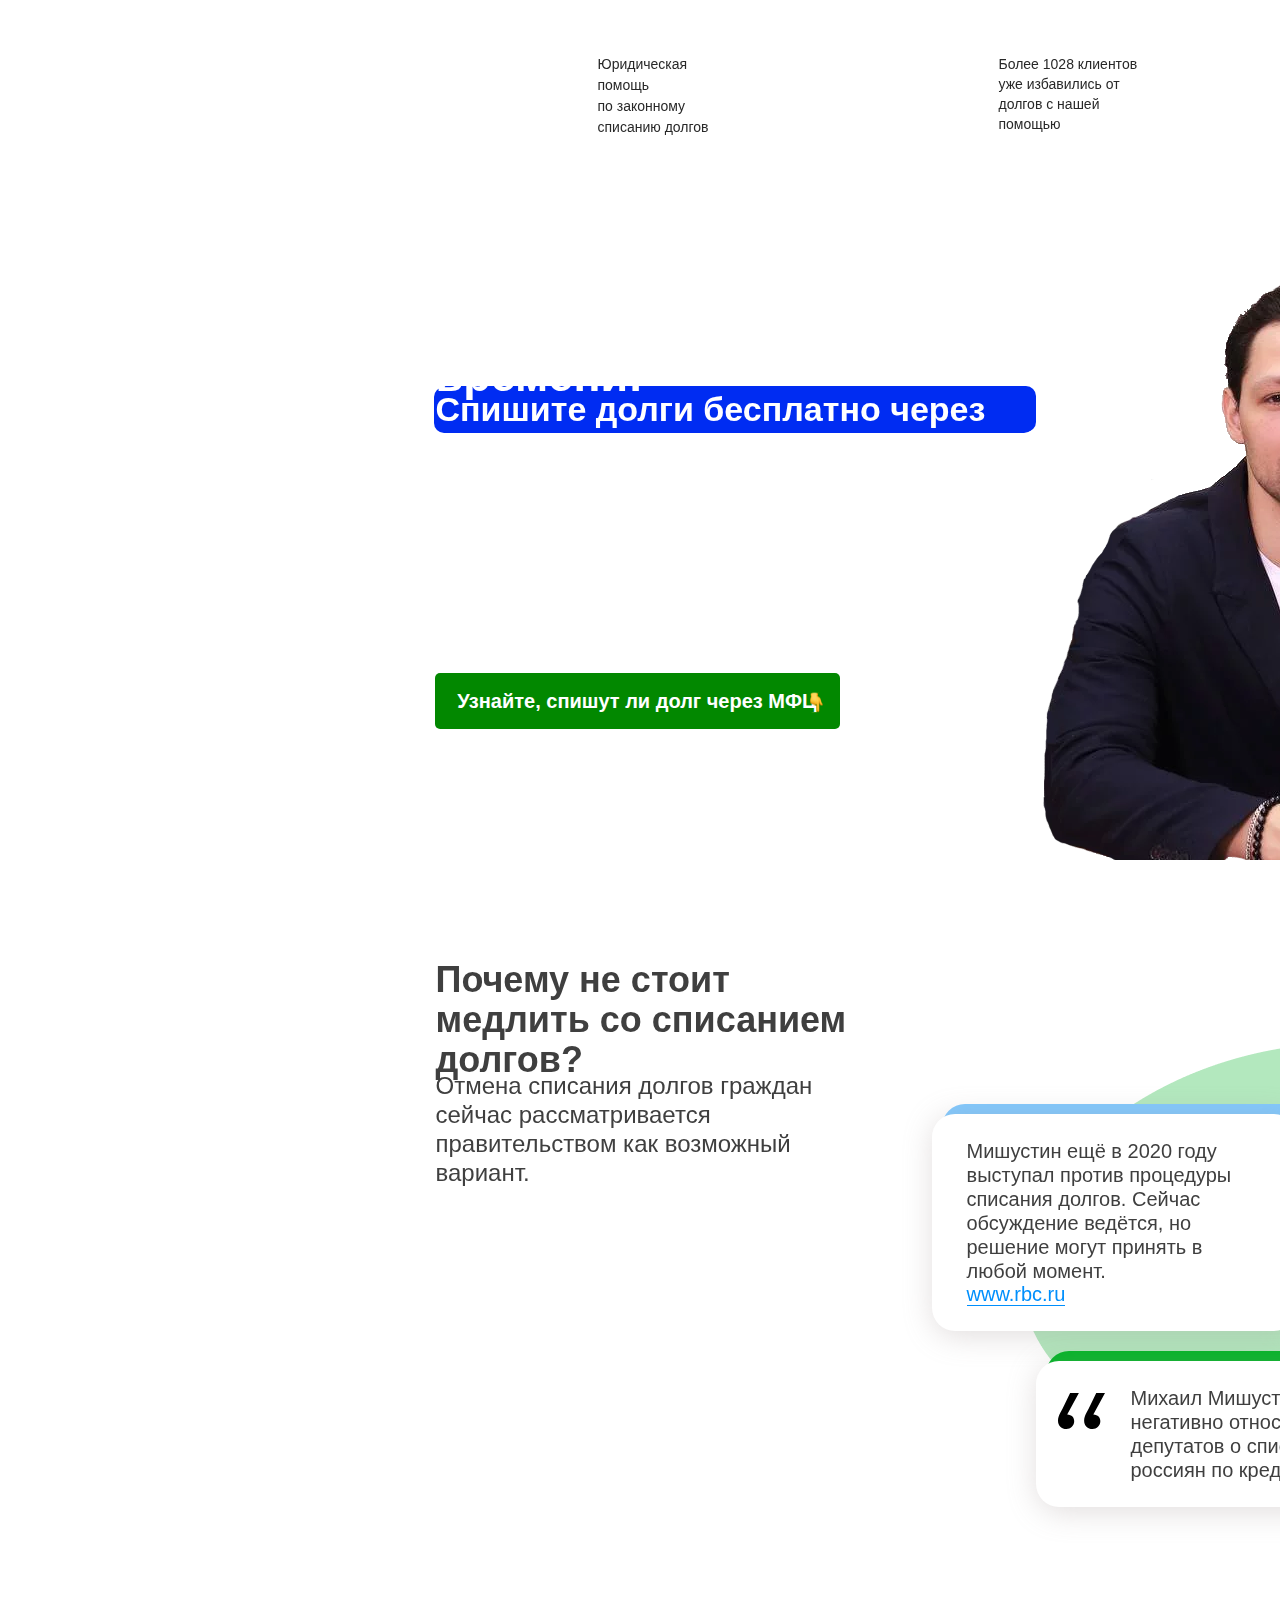
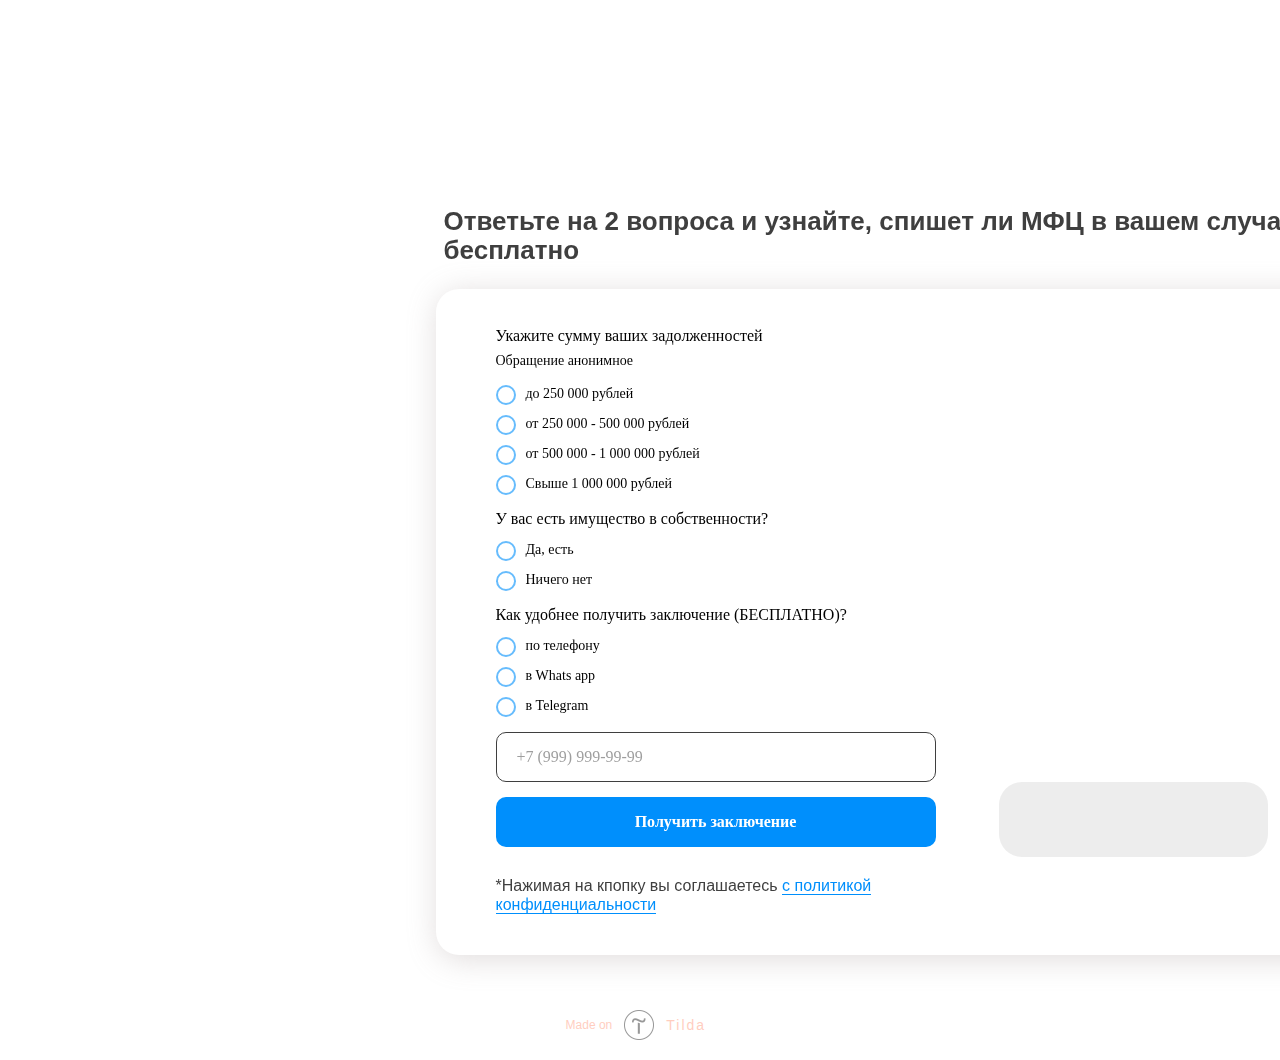
==== commit 627a9ed4: "123" ====
--- a/form.html
+++ b/form.html
@@ -2368,25 +2368,7 @@
                     data-artboard-proxy-min-height="150" data-artboard-proxy-max-height="150">
                     <div class="t396__carrier" data-artboard-recid="728781270"></div>
                     <div class="t396__filter" data-artboard-recid="728781270"></div>
-                    <div class="t396__elem tn-elem tn-elem__7287812701676442135089 t-animate t-animate_started"
-                        data-elem-id="1676442135089" data-elem-type="shape" data-field-top-value="42"
-                        data-field-left-value="19" data-field-height-value="62" data-field-width-value="104"
-                        data-field-axisy-value="top" data-field-axisx-value="left" data-field-container-value="grid"
-                        data-field-topunits-value="px" data-field-leftunits-value="px" data-field-heightunits-value="px"
-                        data-field-widthunits-value="px" data-animate-style="zoomin" data-animate-duration="1.3"
-                        data-animate-delay="0.4" data-animate-scale="1" data-animate-mobile="y"
-                        data-field-top-res-320-value="27" data-field-left-res-320-value="9"
-                        data-field-height-res-320-value="48" data-field-width-res-320-value="81"
-                        data-field-top-res-480-value="22" data-field-left-res-480-value="10"
-                        data-field-height-res-480-value="65" data-field-width-res-480-value="106"
-                        data-field-top-res-640-value="22" data-field-left-res-640-value="10"
-                        data-field-top-res-960-value="35" data-field-left-res-960-value="10"
-                        data-fields="width,height,top,left,container,axisx,axisy,widthunits,heightunits,leftunits,topunits"
-                        style="width: 104px; left: 434.5px; top: 42px; height: 62px; transform: scale(1); transition-delay: 0.4s; transition-duration: 1.3s;">
-                        <a class="tn-atom t-bgimg loaded" href="#forma"
-                            data-original="https://static.tildacdn.com/tild3134-3063-4566-b365-646537346237/9f0e9ef9-8e8e-453f-b.png"
-                            style="background-image: url(&quot;https://optim.tildacdn.com/tild3134-3063-4566-b365-646537346237/-/cover/208x124/center/center/-/format/webp/9f0e9ef9-8e8e-453f-b.png&quot;);"></a>
-                    </div>
+
                     <div class="t396__elem tn-elem tn-elem__7287812701676442135070 t-animate t-animate_started"
                         data-elem-id="1676442135070" data-elem-type="shape" data-field-top-value="64"
                         data-field-left-value="507" data-field-height-value="41" data-field-width-value="64"
@@ -6002,7 +5984,7 @@
                                 <input type="hidden" name="sub1" id="sub1" value="" />
                                 <input type="hidden" name="keyword" id="keyword" value="" />
                                 <input type="hidden" name="gclid" id="gclid" value="" />
-                              
+
                                 <div class="t-form__inputsbox">
                                     <div class="t-input-group t-input-group_rd" data-input-lid="1531306243545"
                                         style="margin-bottom: 15px;">
@@ -6145,25 +6127,16 @@
                                         <div class="t-input-block" style="overflow: visible;">
                                             <div class="t-input t-input-phonemask__wrap"
                                                 style="color: rgb(63, 63, 63); border: 1px solid rgb(63, 63, 63); background-color: rgb(255, 255, 255); border-radius: 10px; font-size: 16px; font-weight: 400; height: 50px;">
-                                                <div class="t-input-phonemask__select"><span
-                                                        class="t-input-phonemask__select-flag"
-                                                        data-phonemask-flag="ru"></span><span
-                                                        class="t-input-phonemask__select-triangle"></span><span
-                                                        class="t-input-phonemask__select-code"
-                                                        style="font-size: 16px; font-weight: 400;">+7</span></div>
+
                                                 <div class="t-input-phonemask__options-wrap" data-nosnippet="">
 
-                                                </div><input type="hidden" class="js-phonemask-result-iso"
-                                                    name="tildaspec-phone-part[]-iso" value="" tabindex="-1"><input
-                                                    type="tel" class="t-input t-input-phonemask"
-                                                    name="tildaspec-phone-part[]" value="" placeholder="(999) 999-99-99"
-                                                    id="input_1682682449553" data-phonemask-iso="ru"
-                                                    data-phonemask-code="+7" data-phonemask-mask="+7(999) 999-99-99"
-                                                    maxlength="15" data-phonemask-without-code="(999) 999-99-99"
-                                                    style="color: rgb(63, 63, 63); font-size: 16px; font-weight: 400;"><input
-                                                    type="hidden" class="js-phonemask-result js-tilda-rule"
-                                                    data-tilda-rule="phone" name="phone" value="" data-tilda-req="1"
-                                                    tabindex="-1" data-tilda-rule-minlength="18">
+                                                </div><input type="tel" class="t-input t-input-phonemask" value=""
+                                                    placeholder="+7 (999) 999-99-99" id="input_1682682449553"
+                                                    data-phonemask-iso="ru" data-phonemask-code="+7"
+                                                    data-phonemask-mask="+7(999) 999-99-99" maxlength="15"
+                                                    required minlength="5"
+                                                    name="phone"
+                                                    style="color: rgb(63, 63, 63); font-size: 16px; font-weight: 400;">
                                             </div>
                                             <div class="t-input-error"></div>
                                         </div>
@@ -6211,9 +6184,7 @@
                                         </div>
                                     </div>
                                 </div>
-                                <div style="position: absolute; left: -5000px; bottom: 0px; display: none;"><input
-                                        type="text" name="form-spec-comments" class="js-form-spec-comments"
-                                        tabindex="-1"></div>
+                                
                             </form>
                             <style id="t-zero-form-btn-styles-1682681904105-728781282">
                                 #rec728781282 [data-elem-id="1682681904105"] .t-submit {
